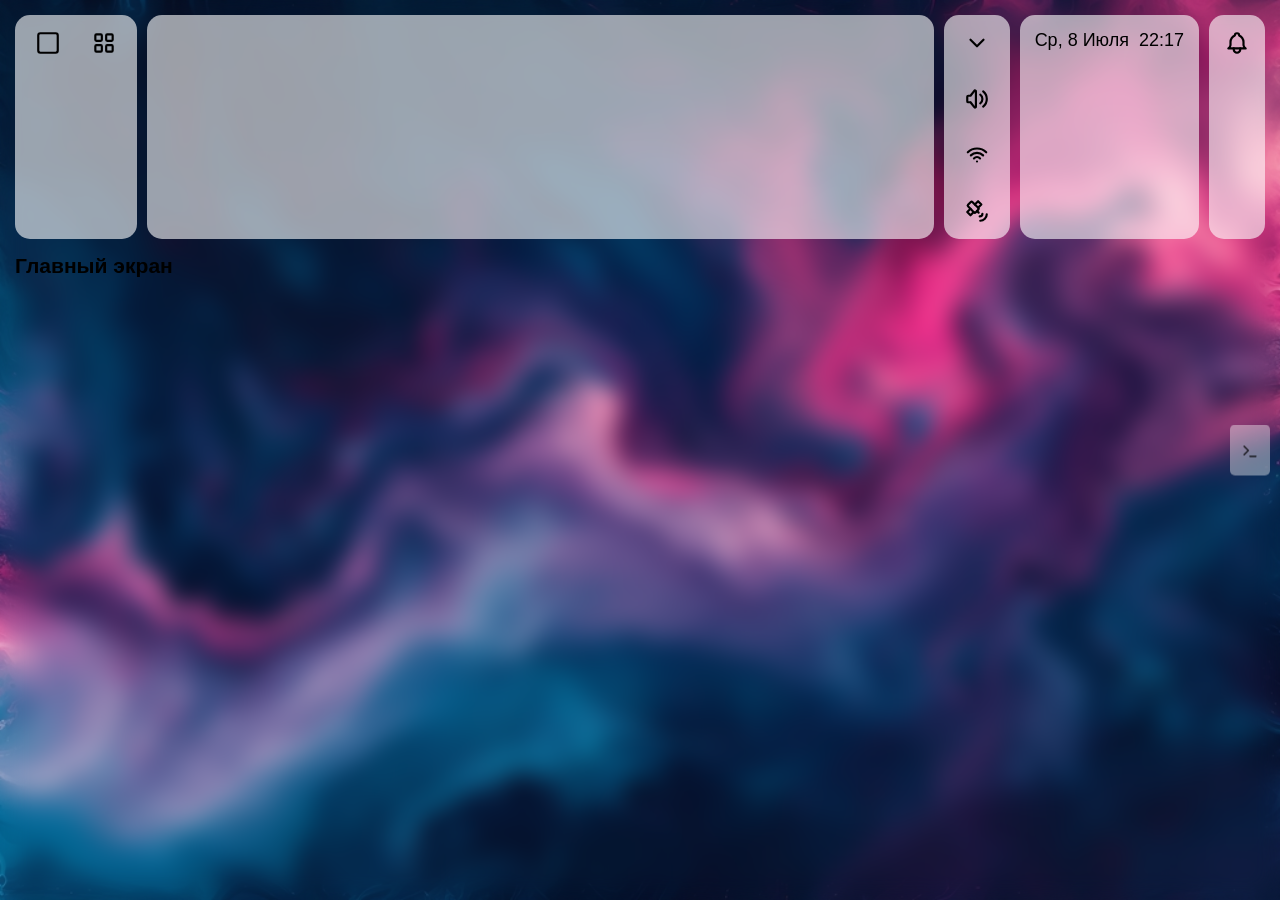
==== app/src/main/assets/shells/QutyAuto/index.html @ 899f42e9 "Build 260731_1751" ====
<!doctype html>
<html lang="">
  <head>
    <meta charset="UTF-8" />
    <link rel="icon" href="./favicon.ico" />
    <meta name="viewport" content="width=device-width, initial-scale=1.0" />
    <title>QutyAuto</title>
    <script type="module" crossorigin src="./assets/index-DQeN1g7x.js"></script>
    <link rel="stylesheet" crossorigin href="./assets/index-CJDi_aEi.css">
  </head>
  <body>
    <div id="app"></div>
  </body>
</html>
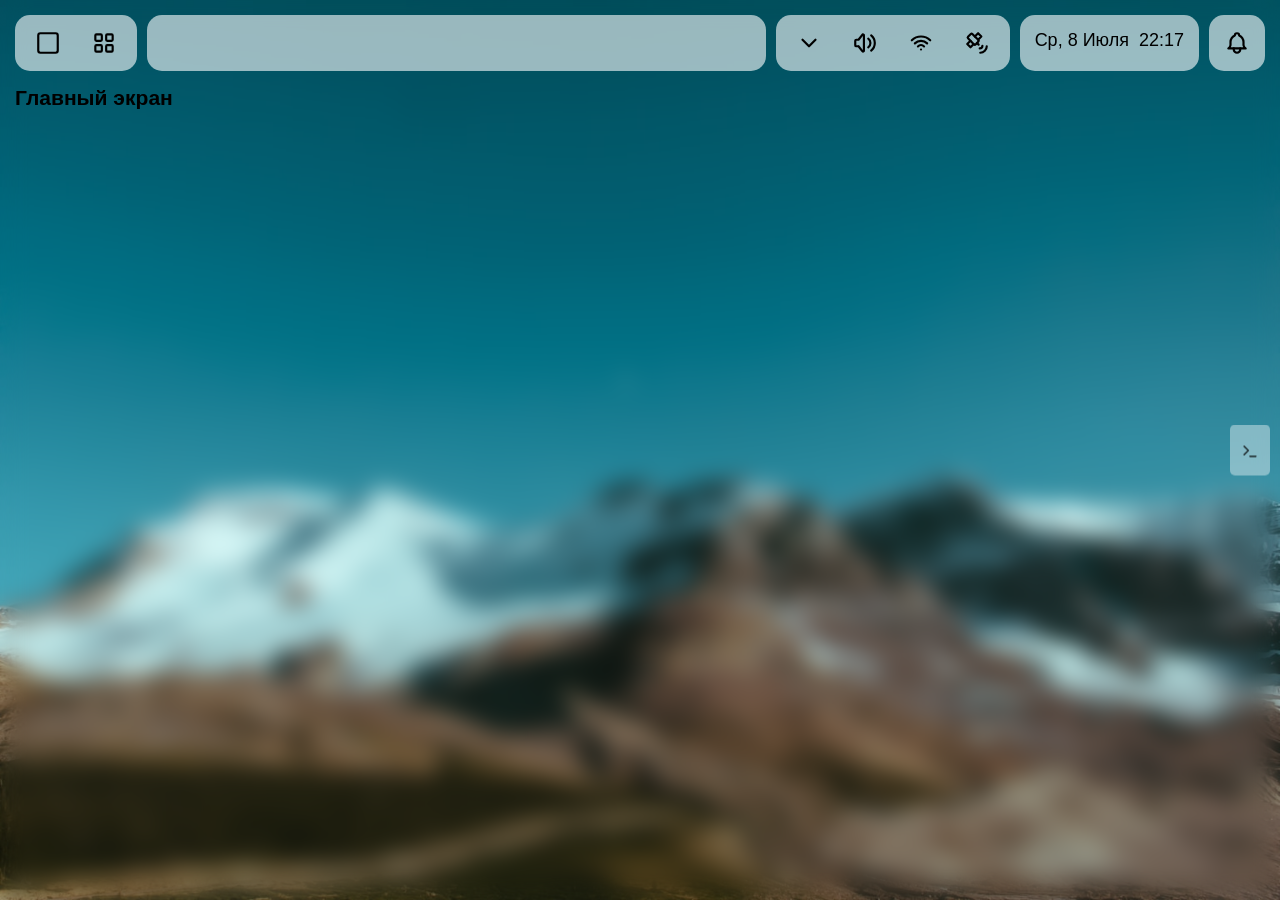
==== commit 4c5285c6: "Build 261001_1013" ====
--- a/app/src/main/assets/shells/QutyAuto/index.html
+++ b/app/src/main/assets/shells/QutyAuto/index.html
@@ -5,8 +5,8 @@
     <link rel="icon" href="./favicon.ico" />
     <meta name="viewport" content="width=device-width, initial-scale=1.0" />
     <title>QutyAuto</title>
-    <script type="module" crossorigin src="./assets/index-DQeN1g7x.js"></script>
-    <link rel="stylesheet" crossorigin href="./assets/index-CJDi_aEi.css">
+    <script type="module" crossorigin src="./assets/index-BvOWuniB.js"></script>
+    <link rel="stylesheet" crossorigin href="./assets/index-AFQGI047.css">
   </head>
   <body>
     <div id="app"></div>
--- a/app/src/main/assets/shells/QutyAuto/assets/index-AFQGI047.css
+++ b/app/src/main/assets/shells/QutyAuto/assets/index-AFQGI047.css
@@ -0,0 +1 @@
+:root{--ui-font-size:1}*{box-sizing:border-box;-webkit-tap-highlight-color:transparent;-webkit-user-select:none;user-select:none;margin:0;padding:0}html,body{font-family:Segoe UI,sans-serif;font-size:calc(18px * var(--ui-font-size));padding-bottom:env(safe-area-inset-bottom);overflow:hidden}a{cursor:pointer;text-decoration:none}a:hover,a:active{text-decoration:none}button{font-family:Segoe UI,sans-serif}img,svg{vertical-align:bottom}ul,nav,menu{list-style:none}hr{border:none;height:0}::-webkit-scrollbar{width:0;height:0}::-webkit-scrollbar-track-piece{background-color:#0000}@font-face{font-family:RippenBold;src:url(./RippenBold-kemXRCmF.ttf)}.numberStyle{font-family:RippenBold}.row{flex-wrap:wrap;display:flex}.gap-0{gap:0!important}.gap-3{gap:3px!important}.gap-5{gap:5px!important}.gap-10{gap:10px!important}.gap-15{gap:15px!important}.gap-20{gap:20px!important}.gap-25{gap:25px!important}.gap-30{gap:30px!important}.gap-35{gap:35px!important}.gap-40{gap:40px!important}.gap-45{gap:45px!important}.gap-50{gap:50px!important}@media (width>=360px){.phone-gap-0{gap:0!important}.phone-gap-3{gap:3px!important}.phone-gap-5{gap:5px!important}.phone-gap-10{gap:10px!important}.phone-gap-15{gap:15px!important}.phone-gap-20{gap:20px!important}.phone-gap-25{gap:25px!important}.phone-gap-30{gap:30px!important}.phone-gap-35{gap:35px!important}.phone-gap-40{gap:40px!important}.phone-gap-45{gap:45px!important}.phone-gap-50{gap:50px!important}}@media (width>=768px){.tablet-gap-0{gap:0!important}.tablet-gap-3{gap:3px!important}.tablet-gap-5{gap:5px!important}.tablet-gap-10{gap:10px!important}.tablet-gap-15{gap:15px!important}.tablet-gap-20{gap:20px!important}.tablet-gap-25{gap:25px!important}.tablet-gap-30{gap:30px!important}.tablet-gap-35{gap:35px!important}.tablet-gap-40{gap:40px!important}.tablet-gap-45{gap:45px!important}.tablet-gap-50{gap:50px!important}}@media (width>=1366px){.desktop-gap-0{gap:0!important}.desktop-gap-3{gap:3px!important}.desktop-gap-5{gap:5px!important}.desktop-gap-10{gap:10px!important}.desktop-gap-15{gap:15px!important}.desktop-gap-20{gap:20px!important}.desktop-gap-25{gap:25px!important}.desktop-gap-30{gap:30px!important}.desktop-gap-35{gap:35px!important}.desktop-gap-40{gap:40px!important}.desktop-gap-45{gap:45px!important}.desktop-gap-50{gap:50px!important}}.col,.col-1,.col-2,.col-3,.col-4,.col-5,.col-6,.col-7,.col-8,.col-9,.col-10,.col-11,.col-12,.col-auto{width:100%;position:relative}.col{flex-grow:1;flex-basis:0;max-width:100%}.col-auto{flex:none;width:auto;max-width:100%}.col-1{flex:0 0 8.33333%;max-width:8.33333%}.col-2{flex:0 0 16.6667%;max-width:16.6667%}.col-3{flex:0 0 25%;max-width:25%}.col-4{flex:0 0 33.3333%;max-width:33.3333%}.col-5{flex:0 0 41.6667%;max-width:41.6667%}.col-6{flex:0 0 50%;max-width:50%}.col-7{flex:0 0 58.3333%;max-width:58.3333%}.col-8{flex:0 0 66.6667%;max-width:66.6667%}.col-9{flex:0 0 75%;max-width:75%}.col-10{flex:0 0 83.3333%;max-width:83.3333%}.col-11{flex:0 0 91.6667%;max-width:91.6667%}.col-12{flex:0 0 100%;max-width:100%}@media (width>=360px){.phone-col{flex-grow:1;flex-basis:0;max-width:100%}.phone-col-auto{flex:none;width:auto;max-width:100%}.phone-col-1{flex:0 0 8.33333%;max-width:8.33333%}.phone-col-2{flex:0 0 16.6667%;max-width:16.6667%}.phone-col-3{flex:0 0 25%;max-width:25%}.phone-col-4{flex:0 0 33.3333%;max-width:33.3333%}.phone-col-5{flex:0 0 41.6667%;max-width:41.6667%}.phone-col-6{flex:0 0 50%;max-width:50%}.phone-col-7{flex:0 0 58.3333%;max-width:58.3333%}.phone-col-8{flex:0 0 66.6667%;max-width:66.6667%}.phone-col-9{flex:0 0 75%;max-width:75%}.phone-col-10{flex:0 0 83.3333%;max-width:83.3333%}.phone-col-11{flex:0 0 91.6667%;max-width:91.6667%}.phone-col-12{flex:0 0 100%;max-width:100%}}@media (width>=768px){.tablet-col{flex-grow:1;flex-basis:0;max-width:100%}.tablet-col-auto{flex:none;width:auto;max-width:100%}.tablet-col-1{flex:0 0 8.33333%;max-width:8.33333%}.tablet-col-2{flex:0 0 16.6667%;max-width:16.6667%}.tablet-col-3{flex:0 0 25%;max-width:25%}.tablet-col-4{flex:0 0 33.3333%;max-width:33.3333%}.tablet-col-5{flex:0 0 41.6667%;max-width:41.6667%}.tablet-col-6{flex:0 0 50%;max-width:50%}.tablet-col-7{flex:0 0 58.3333%;max-width:58.3333%}.tablet-col-8{flex:0 0 66.6667%;max-width:66.6667%}.tablet-col-9{flex:0 0 75%;max-width:75%}.tablet-col-10{flex:0 0 83.3333%;max-width:83.3333%}.tablet-col-11{flex:0 0 91.6667%;max-width:91.6667%}.tablet-col-12{flex:0 0 100%;max-width:100%}}@media (width>=1366px){.desktop-col{flex-grow:1;flex-basis:0;max-width:100%}.desktop-col-auto{flex:none;width:auto;max-width:100%}.desktop-col-1{flex:0 0 8.33333%;max-width:8.33333%}.desktop-col-2{flex:0 0 16.6667%;max-width:16.6667%}.desktop-col-3{flex:0 0 25%;max-width:25%}.desktop-col-4{flex:0 0 33.3333%;max-width:33.3333%}.desktop-col-5{flex:0 0 41.6667%;max-width:41.6667%}.desktop-col-6{flex:0 0 50%;max-width:50%}.desktop-col-7{flex:0 0 58.3333%;max-width:58.3333%}.desktop-col-8{flex:0 0 66.6667%;max-width:66.6667%}.desktop-col-9{flex:0 0 75%;max-width:75%}.desktop-col-10{flex:0 0 83.3333%;max-width:83.3333%}.desktop-col-11{flex:0 0 91.6667%;max-width:91.6667%}.desktop-col-12{flex:0 0 100%;max-width:100%}}.order-first{order:-999}.order-last{order:999}.order-0{order:0}.order-1{order:1}.order-2{order:2}.order-3{order:3}.order-4{order:4}.order-5{order:5}.order-6{order:6}.order-7{order:7}.order-8{order:8}.order-9{order:9}.order-10{order:10}.order-11{order:11}.order-12{order:12}@media (width>=360px){.phone-order-0{order:0!important}.phone-order-1{order:1!important}.phone-order-2{order:2!important}.phone-order-3{order:3!important}.phone-order-4{order:4!important}.phone-order-5{order:5!important}.phone-order-6{order:6!important}.phone-order-7{order:7!important}.phone-order-8{order:8!important}.phone-order-9{order:9!important}.phone-order-10{order:10!important}.phone-order-11{order:11!important}.phone-order-12{order:12!important}}@media (width>=768px){.tablet-order-0{order:0!important}.tablet-order-1{order:1!important}.tablet-order-2{order:2!important}.tablet-order-3{order:3!important}.tablet-order-4{order:4!important}.tablet-order-5{order:5!important}.tablet-order-6{order:6!important}.tablet-order-7{order:7!important}.tablet-order-8{order:8!important}.tablet-order-9{order:9!important}.tablet-order-10{order:10!important}.tablet-order-11{order:11!important}.tablet-order-12{order:12!important}}@media (width>=1366px){.desktop-order-0{order:0!important}.desktop-order-1{order:1!important}.desktop-order-2{order:2!important}.desktop-order-3{order:3!important}.desktop-order-4{order:4!important}.desktop-order-5{order:5!important}.desktop-order-6{order:6!important}.desktop-order-7{order:7!important}.desktop-order-8{order:8!important}.desktop-order-9{order:9!important}.desktop-order-10{order:10!important}.desktop-order-11{order:11!important}.desktop-order-12{order:12!important}}.d-none{display:none!important}.d-block{display:block!important}.d-flex{display:flex!important}.d-grid{display:grid!important}.d-inline{display:inline!important}.d-flow-root{display:flow-root!important}.d-contents{display:contents!important}@media (width>=360px){.phone-d-none{display:none!important}.phone-d-block{display:block!important}.phone-d-flex{display:flex!important}.phone-d-grid{display:grid!important}.phone-d-inline{display:inline!important}.phone-d-flow-root{display:flow-root!important}.phone-d-contents{display:contents!important}}@media (width>=768px){.tablet-d-none{display:none!important}.tablet-d-block{display:block!important}.tablet-d-flex{display:flex!important}.tablet-d-grid{display:grid!important}.tablet-d-inline{display:inline!important}.tablet-d-flow-root{display:flow-root!important}.tablet-d-contents{display:contents!important}}@media (width>=1366px){.desktop-d-none{display:none!important}.desktop-d-block{display:block!important}.desktop-d-flex{display:flex!important}.desktop-d-grid{display:grid!important}.desktop-d-inline{display:inline!important}.desktop-d-flow-root{display:flow-root!important}.desktop-d-contents{display:contents!important}}.clear-left{clear:left!important}.clear-right{clear:right!important}.clear-both{clear:both!important}.clear-none{clear:none!important}.clearfix:after{clear:both;content:"";display:block}.box-sizing-content{box-sizing:content-box!important}.box-sizing-border{box-sizing:border-box!important}.flex-0{flex:0!important}.flex-1{flex:1!important}.flex-2{flex:2!important}.flex-column{flex:column!important}.flex-direction-row{flex-direction:row!important}.flex-direction-row-reverse{flex-direction:row-reverse!important}.flex-direction-column{flex-direction:column!important}.flex-direction-column-reverse{flex-direction:column-reverse!important}@media (width>=360px){.phone-flex-direction-row{flex-direction:row!important}.phone-flex-direction-row-reverse{flex-direction:row-reverse!important}.phone-flex-direction-column{flex-direction:column!important}.phone-flex-direction-column-reverse{flex-direction:column-reverse!important}}@media (width>=768px){.tablet-flex-direction-row{flex-direction:row!important}.tablet-flex-direction-row-reverse{flex-direction:row-reverse!important}.tablet-flex-direction-column{flex-direction:column!important}.tablet-flex-direction-column-reverse{flex-direction:column-reverse!important}}@media (width>=1366px){.desktop-flex-direction-row{flex-direction:row!important}.desktop-flex-direction-row-reverse{flex-direction:row-reverse!important}.desktop-flex-direction-column{flex-direction:column!important}.desktop-flex-direction-column-reverse{flex-direction:column-reverse!important}}.flex-wrap-wrap{flex-wrap:wrap!important}.flex-wrap-nowrap{flex-wrap:nowrap!important}.flex-wrap-wrap-reverse{flex-wrap:wrap-reverse!important}.justify-start{justify-content:flex-start!important}.justify-center{justify-content:center!important}.justify-end{justify-content:flex-end!important}.justify-between{justify-content:space-between!important}.justify-around{justify-content:space-around!important}.justify-evenly{justify-content:space-evenly!important}@media (width>=360px){.phone-justify-start{justify-content:flex-start!important}.phone-justify-center{justify-content:center!important}.phone-justify-end{justify-content:flex-end!important}.phone-justify-between{justify-content:space-between!important}.phone-justify-around{justify-content:space-around!important}.phone-justify-evenly{justify-content:space-evenly!important}}@media (width>=768px){.tablet-justify-start{justify-content:flex-start!important}.tablet-justify-center{justify-content:center!important}.tablet-justify-end{justify-content:flex-end!important}.tablet-justify-between{justify-content:space-between!important}.tablet-justify-around{justify-content:space-around!important}.tablet-justify-evenly{justify-content:space-evenly!important}}@media (width>=1366px){.desktop-justify-start{justify-content:flex-start!important}.desktop-justify-center{justify-content:center!important}.desktop-justify-end{justify-content:flex-end!important}.desktop-justify-between{justify-content:space-between!important}.desktop-justify-around{justify-content:space-around!important}.desktop-justify-evenly{justify-content:space-evenly!important}}.align-items-start{align-items:flex-start!important}.align-items-center{align-items:center!important}.align-items-end{align-items:flex-end!important}.align-items-baseline{align-items:baseline!important}.align-items-stretch{align-items:stretch!important}@media (width>=360px){.phone-align-items-start{align-items:flex-start!important}.phone-align-items-center{align-items:center!important}.phone-align-items-end{align-items:flex-end!important}.phone-align-items-baseline{align-items:baseline!important}.phone-align-items-stretch{align-items:stretch!important}}@media (width>=768px){.tablet-align-items-start{align-items:flex-start!important}.tablet-align-items-center{align-items:center!important}.tablet-align-items-end{align-items:flex-end!important}.tablet-align-items-baseline{align-items:baseline!important}.tablet-align-items-stretch{align-items:stretch!important}}@media (width>=1366px){.desktop-align-items-start{align-items:flex-start!important}.desktop-align-items-center{align-items:center!important}.desktop-align-items-end{align-items:flex-end!important}.desktop-align-items-baseline{align-items:baseline!important}.desktop-align-items-stretch{align-items:stretch!important}}.align-content-start{align-content:flex-start!important}.align-content-center{align-content:center!important}.align-content-end{align-content:flex-end!important}.align-content-between{align-content:space-between!important}.align-content-around{align-content:space-around!important}.align-content-stretch{align-content:stretch!important}.align-self-auto{align-self:auto!important}.align-self-start{align-self:flex-start!important}.align-self-center{align-self:center!important}.align-self-end{align-self:flex-end!important}.align-self-baseline{align-self:baseline!important}.align-self-stretch{align-self:stretch!important}.position-static{position:static!important}.position-sticky{position:sticky!important}.position-relative{position:relative!important}.position-absolute{position:absolute!important}.position-fixed{position:fixed!important}@media (width>=360px){.phone-position-static{position:static!important}.phone-position-sticky{position:sticky!important}.phone-position-relative{position:relative!important}.phone-position-absolute{position:absolute!important}.phone-position-fixed{position:fixed!important}}@media (width>=768px){.tablet-position-static{position:static!important}.tablet-position-sticky{position:sticky!important}.tablet-position-relative{position:relative!important}.tablet-position-absolute{position:absolute!important}.tablet-position-fixed{position:fixed!important}}@media (width>=1366px){.desktop-position-static{position:static!important}.desktop-position-sticky{position:sticky!important}.desktop-position-relative{position:relative!important}.desktop-position-absolute{position:absolute!important}.desktop-position-fixed{position:fixed!important}}.top-0{top:0!important}.right-0{right:0!important}.bottom-0{bottom:0!important}.left-0{left:0!important}.top-3{top:3px!important}.right-3{right:3px!important}.bottom-3{bottom:3px!important}.left-3{left:3px!important}.top-5{top:5px!important}.right-5{right:5px!important}.bottom-5{bottom:5px!important}.left-5{left:5px!important}.top-10{top:10px!important}.right-10{right:10px!important}.bottom-10{bottom:10px!important}.left-10{left:10px!important}.top-15{top:15px!important}.right-15{right:15px!important}.bottom-15{bottom:15px!important}.left-15{left:15px!important}.top-20{top:20px!important}.right-20{right:20px!important}.bottom-20{bottom:20px!important}.left-20{left:20px!important}.top-25{top:25px!important}.right-25{right:25px!important}.bottom-25{bottom:25px!important}.left-25{left:25px!important}.top-30{top:30px!important}.right-30{right:30px!important}.bottom-30{bottom:30px!important}.left-30{left:30px!important}.top-35{top:35px!important}.right-35{right:35px!important}.bottom-35{bottom:35px!important}.left-35{left:35px!important}.top-40{top:40px!important}.right-40{right:40px!important}.bottom-40{bottom:40px!important}.left-40{left:40px!important}.top-45{top:45px!important}.right-45{right:45px!important}.bottom-45{bottom:45px!important}.left-45{left:45px!important}.top-50{top:50px!important}.right-50{right:50px!important}.bottom-50{bottom:50px!important}.left-50{left:50px!important}@media (width>=360px){.phone-top-0{top:0!important}.phone-right-0{right:0!important}.phone-bottom-0{bottom:0!important}.phone-left-0{left:0!important}.phone-top-3{top:3px!important}.phone-right-3{right:3px!important}.phone-bottom-3{bottom:3px!important}.phone-left-3{left:3px!important}.phone-top-5{top:5px!important}.phone-right-5{right:5px!important}.phone-bottom-5{bottom:5px!important}.phone-left-5{left:5px!important}.phone-top-10{top:10px!important}.phone-right-10{right:10px!important}.phone-bottom-10{bottom:10px!important}.phone-left-10{left:10px!important}.phone-top-15{top:15px!important}.phone-right-15{right:15px!important}.phone-bottom-15{bottom:15px!important}.phone-left-15{left:15px!important}.phone-top-20{top:20px!important}.phone-right-20{right:20px!important}.phone-bottom-20{bottom:20px!important}.phone-left-20{left:20px!important}.phone-top-25{top:25px!important}.phone-right-25{right:25px!important}.phone-bottom-25{bottom:25px!important}.phone-left-25{left:25px!important}.phone-top-30{top:30px!important}.phone-right-30{right:30px!important}.phone-bottom-30{bottom:30px!important}.phone-left-30{left:30px!important}.phone-top-35{top:35px!important}.phone-right-35{right:35px!important}.phone-bottom-35{bottom:35px!important}.phone-left-35{left:35px!important}.phone-top-40{top:40px!important}.phone-right-40{right:40px!important}.phone-bottom-40{bottom:40px!important}.phone-left-40{left:40px!important}.phone-top-45{top:45px!important}.phone-right-45{right:45px!important}.phone-bottom-45{bottom:45px!important}.phone-left-45{left:45px!important}.phone-top-50{top:50px!important}.phone-right-50{right:50px!important}.phone-bottom-50{bottom:50px!important}.phone-left-50{left:50px!important}}@media (width>=768px){.tablet-top-0{top:0!important}.tablet-right-0{right:0!important}.tablet-bottom-0{bottom:0!important}.tablet-left-0{left:0!important}.tablet-top-3{top:3px!important}.tablet-right-3{right:3px!important}.tablet-bottom-3{bottom:3px!important}.tablet-left-3{left:3px!important}.tablet-top-5{top:5px!important}.tablet-right-5{right:5px!important}.tablet-bottom-5{bottom:5px!important}.tablet-left-5{left:5px!important}.tablet-top-10{top:10px!important}.tablet-right-10{right:10px!important}.tablet-bottom-10{bottom:10px!important}.tablet-left-10{left:10px!important}.tablet-top-15{top:15px!important}.tablet-right-15{right:15px!important}.tablet-bottom-15{bottom:15px!important}.tablet-left-15{left:15px!important}.tablet-top-20{top:20px!important}.tablet-right-20{right:20px!important}.tablet-bottom-20{bottom:20px!important}.tablet-left-20{left:20px!important}.tablet-top-25{top:25px!important}.tablet-right-25{right:25px!important}.tablet-bottom-25{bottom:25px!important}.tablet-left-25{left:25px!important}.tablet-top-30{top:30px!important}.tablet-right-30{right:30px!important}.tablet-bottom-30{bottom:30px!important}.tablet-left-30{left:30px!important}.tablet-top-35{top:35px!important}.tablet-right-35{right:35px!important}.tablet-bottom-35{bottom:35px!important}.tablet-left-35{left:35px!important}.tablet-top-40{top:40px!important}.tablet-right-40{right:40px!important}.tablet-bottom-40{bottom:40px!important}.tablet-left-40{left:40px!important}.tablet-top-45{top:45px!important}.tablet-right-45{right:45px!important}.tablet-bottom-45{bottom:45px!important}.tablet-left-45{left:45px!important}.tablet-top-50{top:50px!important}.tablet-right-50{right:50px!important}.tablet-bottom-50{bottom:50px!important}.tablet-left-50{left:50px!important}}@media (width>=1366px){.desktop-top-0{top:0!important}.desktop-right-0{right:0!important}.desktop-bottom-0{bottom:0!important}.desktop-left-0{left:0!important}.desktop-top-3{top:3px!important}.desktop-right-3{right:3px!important}.desktop-bottom-3{bottom:3px!important}.desktop-left-3{left:3px!important}.desktop-top-5{top:5px!important}.desktop-right-5{right:5px!important}.desktop-bottom-5{bottom:5px!important}.desktop-left-5{left:5px!important}.desktop-top-10{top:10px!important}.desktop-right-10{right:10px!important}.desktop-bottom-10{bottom:10px!important}.desktop-left-10{left:10px!important}.desktop-top-15{top:15px!important}.desktop-right-15{right:15px!important}.desktop-bottom-15{bottom:15px!important}.desktop-left-15{left:15px!important}.desktop-top-20{top:20px!important}.desktop-right-20{right:20px!important}.desktop-bottom-20{bottom:20px!important}.desktop-left-20{left:20px!important}.desktop-top-25{top:25px!important}.desktop-right-25{right:25px!important}.desktop-bottom-25{bottom:25px!important}.desktop-left-25{left:25px!important}.desktop-top-30{top:30px!important}.desktop-right-30{right:30px!important}.desktop-bottom-30{bottom:30px!important}.desktop-left-30{left:30px!important}.desktop-top-35{top:35px!important}.desktop-right-35{right:35px!important}.desktop-bottom-35{bottom:35px!important}.desktop-left-35{left:35px!important}.desktop-top-40{top:40px!important}.desktop-right-40{right:40px!important}.desktop-bottom-40{bottom:40px!important}.desktop-left-40{left:40px!important}.desktop-top-45{top:45px!important}.desktop-right-45{right:45px!important}.desktop-bottom-45{bottom:45px!important}.desktop-left-45{left:45px!important}.desktop-top-50{top:50px!important}.desktop-right-50{right:50px!important}.desktop-bottom-50{bottom:50px!important}.desktop-left-50{left:50px!important}}.top-percent-0{top:0%!important}.right-percent-0{right:0%!important}.bottom-percent-0{bottom:0%!important}.left-percent-0{left:0%!important}.top-percent-3{top:3%!important}.right-percent-3{right:3%!important}.bottom-percent-3{bottom:3%!important}.left-percent-3{left:3%!important}.top-percent-5{top:5%!important}.right-percent-5{right:5%!important}.bottom-percent-5{bottom:5%!important}.left-percent-5{left:5%!important}.top-percent-10{top:10%!important}.right-percent-10{right:10%!important}.bottom-percent-10{bottom:10%!important}.left-percent-10{left:10%!important}.top-percent-15{top:15%!important}.right-percent-15{right:15%!important}.bottom-percent-15{bottom:15%!important}.left-percent-15{left:15%!important}.top-percent-20{top:20%!important}.right-percent-20{right:20%!important}.bottom-percent-20{bottom:20%!important}.left-percent-20{left:20%!important}.top-percent-25{top:25%!important}.right-percent-25{right:25%!important}.bottom-percent-25{bottom:25%!important}.left-percent-25{left:25%!important}.top-percent-30{top:30%!important}.right-percent-30{right:30%!important}.bottom-percent-30{bottom:30%!important}.left-percent-30{left:30%!important}.top-percent-35{top:35%!important}.right-percent-35{right:35%!important}.bottom-percent-35{bottom:35%!important}.left-percent-35{left:35%!important}.top-percent-40{top:40%!important}.right-percent-40{right:40%!important}.bottom-percent-40{bottom:40%!important}.left-percent-40{left:40%!important}.top-percent-45{top:45%!important}.right-percent-45{right:45%!important}.bottom-percent-45{bottom:45%!important}.left-percent-45{left:45%!important}.top-percent-50{top:50%!important}.right-percent-50{right:50%!important}.bottom-percent-50{bottom:50%!important}.left-percent-50{left:50%!important}.p-0{padding:0!important}.pt-0{padding-top:0!important}.pr-0{padding-right:0!important}.pb-0{padding-bottom:0!important}.pl-0{padding-left:0!important}.px-0{padding-left:0!important;padding-right:0!important}.py-0{padding-top:0!important;padding-bottom:0!important}.p-3{padding:3px!important}.pt-3{padding-top:3px!important}.pr-3{padding-right:3px!important}.pb-3{padding-bottom:3px!important}.pl-3{padding-left:3px!important}.px-3{padding-left:3px!important;padding-right:3px!important}.py-3{padding-top:3px!important;padding-bottom:3px!important}.p-5{padding:5px!important}.pt-5{padding-top:5px!important}.pr-5{padding-right:5px!important}.pb-5{padding-bottom:5px!important}.pl-5{padding-left:5px!important}.px-5{padding-left:5px!important;padding-right:5px!important}.py-5{padding-top:5px!important;padding-bottom:5px!important}.p-10{padding:10px!important}.pt-10{padding-top:10px!important}.pr-10{padding-right:10px!important}.pb-10{padding-bottom:10px!important}.pl-10{padding-left:10px!important}.px-10{padding-left:10px!important;padding-right:10px!important}.py-10{padding-top:10px!important;padding-bottom:10px!important}.p-15{padding:15px!important}.pt-15{padding-top:15px!important}.pr-15{padding-right:15px!important}.pb-15{padding-bottom:15px!important}.pl-15{padding-left:15px!important}.px-15{padding-left:15px!important;padding-right:15px!important}.py-15{padding-top:15px!important;padding-bottom:15px!important}.p-20{padding:20px!important}.pt-20{padding-top:20px!important}.pr-20{padding-right:20px!important}.pb-20{padding-bottom:20px!important}.pl-20{padding-left:20px!important}.px-20{padding-left:20px!important;padding-right:20px!important}.py-20{padding-top:20px!important;padding-bottom:20px!important}.p-25{padding:25px!important}.pt-25{padding-top:25px!important}.pr-25{padding-right:25px!important}.pb-25{padding-bottom:25px!important}.pl-25{padding-left:25px!important}.px-25{padding-left:25px!important;padding-right:25px!important}.py-25{padding-top:25px!important;padding-bottom:25px!important}.p-30{padding:30px!important}.pt-30{padding-top:30px!important}.pr-30{padding-right:30px!important}.pb-30{padding-bottom:30px!important}.pl-30{padding-left:30px!important}.px-30{padding-left:30px!important;padding-right:30px!important}.py-30{padding-top:30px!important;padding-bottom:30px!important}.p-35{padding:35px!important}.pt-35{padding-top:35px!important}.pr-35{padding-right:35px!important}.pb-35{padding-bottom:35px!important}.pl-35{padding-left:35px!important}.px-35{padding-left:35px!important;padding-right:35px!important}.py-35{padding-top:35px!important;padding-bottom:35px!important}.p-40{padding:40px!important}.pt-40{padding-top:40px!important}.pr-40{padding-right:40px!important}.pb-40{padding-bottom:40px!important}.pl-40{padding-left:40px!important}.px-40{padding-left:40px!important;padding-right:40px!important}.py-40{padding-top:40px!important;padding-bottom:40px!important}.p-45{padding:45px!important}.pt-45{padding-top:45px!important}.pr-45{padding-right:45px!important}.pb-45{padding-bottom:45px!important}.pl-45{padding-left:45px!important}.px-45{padding-left:45px!important;padding-right:45px!important}.py-45{padding-top:45px!important;padding-bottom:45px!important}.p-50{padding:50px!important}.pt-50{padding-top:50px!important}.pr-50{padding-right:50px!important}.pb-50{padding-bottom:50px!important}.pl-50{padding-left:50px!important}.px-50{padding-left:50px!important;padding-right:50px!important}.py-50{padding-top:50px!important;padding-bottom:50px!important}@media (width>=360px){.phone-p-0{padding:0!important}.phone-pt-0{padding-top:0!important}.phone-pr-0{padding-right:0!important}.phone-pb-0{padding-bottom:0!important}.phone-pl-0{padding-left:0!important}.phone-px-0{padding-left:0!important;padding-right:0!important}.phone-py-0{padding-top:0!important;padding-bottom:0!important}.phone-p-3{padding:3px!important}.phone-pt-3{padding-top:3px!important}.phone-pr-3{padding-right:3px!important}.phone-pb-3{padding-bottom:3px!important}.phone-pl-3{padding-left:3px!important}.phone-px-3{padding-left:3px!important;padding-right:3px!important}.phone-py-3{padding-top:3px!important;padding-bottom:3px!important}.phone-p-5{padding:5px!important}.phone-pt-5{padding-top:5px!important}.phone-pr-5{padding-right:5px!important}.phone-pb-5{padding-bottom:5px!important}.phone-pl-5{padding-left:5px!important}.phone-px-5{padding-left:5px!important;padding-right:5px!important}.phone-py-5{padding-top:5px!important;padding-bottom:5px!important}.phone-p-10{padding:10px!important}.phone-pt-10{padding-top:10px!important}.phone-pr-10{padding-right:10px!important}.phone-pb-10{padding-bottom:10px!important}.phone-pl-10{padding-left:10px!important}.phone-px-10{padding-left:10px!important;padding-right:10px!important}.phone-py-10{padding-top:10px!important;padding-bottom:10px!important}.phone-p-15{padding:15px!important}.phone-pt-15{padding-top:15px!important}.phone-pr-15{padding-right:15px!important}.phone-pb-15{padding-bottom:15px!important}.phone-pl-15{padding-left:15px!important}.phone-px-15{padding-left:15px!important;padding-right:15px!important}.phone-py-15{padding-top:15px!important;padding-bottom:15px!important}.phone-p-20{padding:20px!important}.phone-pt-20{padding-top:20px!important}.phone-pr-20{padding-right:20px!important}.phone-pb-20{padding-bottom:20px!important}.phone-pl-20{padding-left:20px!important}.phone-px-20{padding-left:20px!important;padding-right:20px!important}.phone-py-20{padding-top:20px!important;padding-bottom:20px!important}.phone-p-25{padding:25px!important}.phone-pt-25{padding-top:25px!important}.phone-pr-25{padding-right:25px!important}.phone-pb-25{padding-bottom:25px!important}.phone-pl-25{padding-left:25px!important}.phone-px-25{padding-left:25px!important;padding-right:25px!important}.phone-py-25{padding-top:25px!important;padding-bottom:25px!important}.phone-p-30{padding:30px!important}.phone-pt-30{padding-top:30px!important}.phone-pr-30{padding-right:30px!important}.phone-pb-30{padding-bottom:30px!important}.phone-pl-30{padding-left:30px!important}.phone-px-30{padding-left:30px!important;padding-right:30px!important}.phone-py-30{padding-top:30px!important;padding-bottom:30px!important}.phone-p-35{padding:35px!important}.phone-pt-35{padding-top:35px!important}.phone-pr-35{padding-right:35px!important}.phone-pb-35{padding-bottom:35px!important}.phone-pl-35{padding-left:35px!important}.phone-px-35{padding-left:35px!important;padding-right:35px!important}.phone-py-35{padding-top:35px!important;padding-bottom:35px!important}.phone-p-40{padding:40px!important}.phone-pt-40{padding-top:40px!important}.phone-pr-40{padding-right:40px!important}.phone-pb-40{padding-bottom:40px!important}.phone-pl-40{padding-left:40px!important}.phone-px-40{padding-left:40px!important;padding-right:40px!important}.phone-py-40{padding-top:40px!important;padding-bottom:40px!important}.phone-p-45{padding:45px!important}.phone-pt-45{padding-top:45px!important}.phone-pr-45{padding-right:45px!important}.phone-pb-45{padding-bottom:45px!important}.phone-pl-45{padding-left:45px!important}.phone-px-45{padding-left:45px!important;padding-right:45px!important}.phone-py-45{padding-top:45px!important;padding-bottom:45px!important}.phone-p-50{padding:50px!important}.phone-pt-50{padding-top:50px!important}.phone-pr-50{padding-right:50px!important}.phone-pb-50{padding-bottom:50px!important}.phone-pl-50{padding-left:50px!important}.phone-px-50{padding-left:50px!important;padding-right:50px!important}.phone-py-50{padding-top:50px!important;padding-bottom:50px!important}}@media (width>=768px){.tablet-p-0{padding:0!important}.tablet-pt-0{padding-top:0!important}.tablet-pr-0{padding-right:0!important}.tablet-pb-0{padding-bottom:0!important}.tablet-pl-0{padding-left:0!important}.tablet-px-0{padding-left:0!important;padding-right:0!important}.tablet-py-0{padding-top:0!important;padding-bottom:0!important}.tablet-p-3{padding:3px!important}.tablet-pt-3{padding-top:3px!important}.tablet-pr-3{padding-right:3px!important}.tablet-pb-3{padding-bottom:3px!important}.tablet-pl-3{padding-left:3px!important}.tablet-px-3{padding-left:3px!important;padding-right:3px!important}.tablet-py-3{padding-top:3px!important;padding-bottom:3px!important}.tablet-p-5{padding:5px!important}.tablet-pt-5{padding-top:5px!important}.tablet-pr-5{padding-right:5px!important}.tablet-pb-5{padding-bottom:5px!important}.tablet-pl-5{padding-left:5px!important}.tablet-px-5{padding-left:5px!important;padding-right:5px!important}.tablet-py-5{padding-top:5px!important;padding-bottom:5px!important}.tablet-p-10{padding:10px!important}.tablet-pt-10{padding-top:10px!important}.tablet-pr-10{padding-right:10px!important}.tablet-pb-10{padding-bottom:10px!important}.tablet-pl-10{padding-left:10px!important}.tablet-px-10{padding-left:10px!important;padding-right:10px!important}.tablet-py-10{padding-top:10px!important;padding-bottom:10px!important}.tablet-p-15{padding:15px!important}.tablet-pt-15{padding-top:15px!important}.tablet-pr-15{padding-right:15px!important}.tablet-pb-15{padding-bottom:15px!important}.tablet-pl-15{padding-left:15px!important}.tablet-px-15{padding-left:15px!important;padding-right:15px!important}.tablet-py-15{padding-top:15px!important;padding-bottom:15px!important}.tablet-p-20{padding:20px!important}.tablet-pt-20{padding-top:20px!important}.tablet-pr-20{padding-right:20px!important}.tablet-pb-20{padding-bottom:20px!important}.tablet-pl-20{padding-left:20px!important}.tablet-px-20{padding-left:20px!important;padding-right:20px!important}.tablet-py-20{padding-top:20px!important;padding-bottom:20px!important}.tablet-p-25{padding:25px!important}.tablet-pt-25{padding-top:25px!important}.tablet-pr-25{padding-right:25px!important}.tablet-pb-25{padding-bottom:25px!important}.tablet-pl-25{padding-left:25px!important}.tablet-px-25{padding-left:25px!important;padding-right:25px!important}.tablet-py-25{padding-top:25px!important;padding-bottom:25px!important}.tablet-p-30{padding:30px!important}.tablet-pt-30{padding-top:30px!important}.tablet-pr-30{padding-right:30px!important}.tablet-pb-30{padding-bottom:30px!important}.tablet-pl-30{padding-left:30px!important}.tablet-px-30{padding-left:30px!important;padding-right:30px!important}.tablet-py-30{padding-top:30px!important;padding-bottom:30px!important}.tablet-p-35{padding:35px!important}.tablet-pt-35{padding-top:35px!important}.tablet-pr-35{padding-right:35px!important}.tablet-pb-35{padding-bottom:35px!important}.tablet-pl-35{padding-left:35px!important}.tablet-px-35{padding-left:35px!important;padding-right:35px!important}.tablet-py-35{padding-top:35px!important;padding-bottom:35px!important}.tablet-p-40{padding:40px!important}.tablet-pt-40{padding-top:40px!important}.tablet-pr-40{padding-right:40px!important}.tablet-pb-40{padding-bottom:40px!important}.tablet-pl-40{padding-left:40px!important}.tablet-px-40{padding-left:40px!important;padding-right:40px!important}.tablet-py-40{padding-top:40px!important;padding-bottom:40px!important}.tablet-p-45{padding:45px!important}.tablet-pt-45{padding-top:45px!important}.tablet-pr-45{padding-right:45px!important}.tablet-pb-45{padding-bottom:45px!important}.tablet-pl-45{padding-left:45px!important}.tablet-px-45{padding-left:45px!important;padding-right:45px!important}.tablet-py-45{padding-top:45px!important;padding-bottom:45px!important}.tablet-p-50{padding:50px!important}.tablet-pt-50{padding-top:50px!important}.tablet-pr-50{padding-right:50px!important}.tablet-pb-50{padding-bottom:50px!important}.tablet-pl-50{padding-left:50px!important}.tablet-px-50{padding-left:50px!important;padding-right:50px!important}.tablet-py-50{padding-top:50px!important;padding-bottom:50px!important}}@media (width>=1366px){.desktop-p-0{padding:0!important}.desktop-pt-0{padding-top:0!important}.desktop-pr-0{padding-right:0!important}.desktop-pb-0{padding-bottom:0!important}.desktop-pl-0{padding-left:0!important}.desktop-px-0{padding-left:0!important;padding-right:0!important}.desktop-py-0{padding-top:0!important;padding-bottom:0!important}.desktop-p-3{padding:3px!important}.desktop-pt-3{padding-top:3px!important}.desktop-pr-3{padding-right:3px!important}.desktop-pb-3{padding-bottom:3px!important}.desktop-pl-3{padding-left:3px!important}.desktop-px-3{padding-left:3px!important;padding-right:3px!important}.desktop-py-3{padding-top:3px!important;padding-bottom:3px!important}.desktop-p-5{padding:5px!important}.desktop-pt-5{padding-top:5px!important}.desktop-pr-5{padding-right:5px!important}.desktop-pb-5{padding-bottom:5px!important}.desktop-pl-5{padding-left:5px!important}.desktop-px-5{padding-left:5px!important;padding-right:5px!important}.desktop-py-5{padding-top:5px!important;padding-bottom:5px!important}.desktop-p-10{padding:10px!important}.desktop-pt-10{padding-top:10px!important}.desktop-pr-10{padding-right:10px!important}.desktop-pb-10{padding-bottom:10px!important}.desktop-pl-10{padding-left:10px!important}.desktop-px-10{padding-left:10px!important;padding-right:10px!important}.desktop-py-10{padding-top:10px!important;padding-bottom:10px!important}.desktop-p-15{padding:15px!important}.desktop-pt-15{padding-top:15px!important}.desktop-pr-15{padding-right:15px!important}.desktop-pb-15{padding-bottom:15px!important}.desktop-pl-15{padding-left:15px!important}.desktop-px-15{padding-left:15px!important;padding-right:15px!important}.desktop-py-15{padding-top:15px!important;padding-bottom:15px!important}.desktop-p-20{padding:20px!important}.desktop-pt-20{padding-top:20px!important}.desktop-pr-20{padding-right:20px!important}.desktop-pb-20{padding-bottom:20px!important}.desktop-pl-20{padding-left:20px!important}.desktop-px-20{padding-left:20px!important;padding-right:20px!important}.desktop-py-20{padding-top:20px!important;padding-bottom:20px!important}.desktop-p-25{padding:25px!important}.desktop-pt-25{padding-top:25px!important}.desktop-pr-25{padding-right:25px!important}.desktop-pb-25{padding-bottom:25px!important}.desktop-pl-25{padding-left:25px!important}.desktop-px-25{padding-left:25px!important;padding-right:25px!important}.desktop-py-25{padding-top:25px!important;padding-bottom:25px!important}.desktop-p-30{padding:30px!important}.desktop-pt-30{padding-top:30px!important}.desktop-pr-30{padding-right:30px!important}.desktop-pb-30{padding-bottom:30px!important}.desktop-pl-30{padding-left:30px!important}.desktop-px-30{padding-left:30px!important;padding-right:30px!important}.desktop-py-30{padding-top:30px!important;padding-bottom:30px!important}.desktop-p-35{padding:35px!important}.desktop-pt-35{padding-top:35px!important}.desktop-pr-35{padding-right:35px!important}.desktop-pb-35{padding-bottom:35px!important}.desktop-pl-35{padding-left:35px!important}.desktop-px-35{padding-left:35px!important;padding-right:35px!important}.desktop-py-35{padding-top:35px!important;padding-bottom:35px!important}.desktop-p-40{padding:40px!important}.desktop-pt-40{padding-top:40px!important}.desktop-pr-40{padding-right:40px!important}.desktop-pb-40{padding-bottom:40px!important}.desktop-pl-40{padding-left:40px!important}.desktop-px-40{padding-left:40px!important;padding-right:40px!important}.desktop-py-40{padding-top:40px!important;padding-bottom:40px!important}.desktop-p-45{padding:45px!important}.desktop-pt-45{padding-top:45px!important}.desktop-pr-45{padding-right:45px!important}.desktop-pb-45{padding-bottom:45px!important}.desktop-pl-45{padding-left:45px!important}.desktop-px-45{padding-left:45px!important;padding-right:45px!important}.desktop-py-45{padding-top:45px!important;padding-bottom:45px!important}.desktop-p-50{padding:50px!important}.desktop-pt-50{padding-top:50px!important}.desktop-pr-50{padding-right:50px!important}.desktop-pb-50{padding-bottom:50px!important}.desktop-pl-50{padding-left:50px!important}.desktop-px-50{padding-left:50px!important;padding-right:50px!important}.desktop-py-50{padding-top:50px!important;padding-bottom:50px!important}}.m-0{margin:0!important}.mt-0{margin-top:0!important}.mr-0{margin-right:0!important}.mb-0{margin-bottom:0!important}.ml-0{margin-left:0!important}.mx-0{margin-left:0!important;margin-right:0!important}.my-0{margin-top:0!important;margin-bottom:0!important}.m-3{margin:3px!important}.mt-3{margin-top:3px!important}.mr-3{margin-right:3px!important}.mb-3{margin-bottom:3px!important}.ml-3{margin-left:3px!important}.mx-3{margin-left:3px!important;margin-right:3px!important}.my-3{margin-top:3px!important;margin-bottom:3px!important}.m-5{margin:5px!important}.mt-5{margin-top:5px!important}.mr-5{margin-right:5px!important}.mb-5{margin-bottom:5px!important}.ml-5{margin-left:5px!important}.mx-5{margin-left:5px!important;margin-right:5px!important}.my-5{margin-top:5px!important;margin-bottom:5px!important}.m-10{margin:10px!important}.mt-10{margin-top:10px!important}.mr-10{margin-right:10px!important}.mb-10{margin-bottom:10px!important}.ml-10{margin-left:10px!important}.mx-10{margin-left:10px!important;margin-right:10px!important}.my-10{margin-top:10px!important;margin-bottom:10px!important}.m-15{margin:15px!important}.mt-15{margin-top:15px!important}.mr-15{margin-right:15px!important}.mb-15{margin-bottom:15px!important}.ml-15{margin-left:15px!important}.mx-15{margin-left:15px!important;margin-right:15px!important}.my-15{margin-top:15px!important;margin-bottom:15px!important}.m-20{margin:20px!important}.mt-20{margin-top:20px!important}.mr-20{margin-right:20px!important}.mb-20{margin-bottom:20px!important}.ml-20{margin-left:20px!important}.mx-20{margin-left:20px!important;margin-right:20px!important}.my-20{margin-top:20px!important;margin-bottom:20px!important}.m-25{margin:25px!important}.mt-25{margin-top:25px!important}.mr-25{margin-right:25px!important}.mb-25{margin-bottom:25px!important}.ml-25{margin-left:25px!important}.mx-25{margin-left:25px!important;margin-right:25px!important}.my-25{margin-top:25px!important;margin-bottom:25px!important}.m-30{margin:30px!important}.mt-30{margin-top:30px!important}.mr-30{margin-right:30px!important}.mb-30{margin-bottom:30px!important}.ml-30{margin-left:30px!important}.mx-30{margin-left:30px!important;margin-right:30px!important}.my-30{margin-top:30px!important;margin-bottom:30px!important}.m-35{margin:35px!important}.mt-35{margin-top:35px!important}.mr-35{margin-right:35px!important}.mb-35{margin-bottom:35px!important}.ml-35{margin-left:35px!important}.mx-35{margin-left:35px!important;margin-right:35px!important}.my-35{margin-top:35px!important;margin-bottom:35px!important}.m-40{margin:40px!important}.mt-40{margin-top:40px!important}.mr-40{margin-right:40px!important}.mb-40{margin-bottom:40px!important}.ml-40{margin-left:40px!important}.mx-40{margin-left:40px!important;margin-right:40px!important}.my-40{margin-top:40px!important;margin-bottom:40px!important}.m-45{margin:45px!important}.mt-45{margin-top:45px!important}.mr-45{margin-right:45px!important}.mb-45{margin-bottom:45px!important}.ml-45{margin-left:45px!important}.mx-45{margin-left:45px!important;margin-right:45px!important}.my-45{margin-top:45px!important;margin-bottom:45px!important}.m-50{margin:50px!important}.mt-50{margin-top:50px!important}.mr-50{margin-right:50px!important}.mb-50{margin-bottom:50px!important}.ml-50{margin-left:50px!important}.mx-50{margin-left:50px!important;margin-right:50px!important}.my-50{margin-top:50px!important;margin-bottom:50px!important}@media (width>=360px){.phone-m-0{margin:0!important}.phone-mt-0{margin-top:0!important}.phone-mr-0{margin-right:0!important}.phone-mb-0{margin-bottom:0!important}.phone-ml-0{margin-left:0!important}.phone-mx-0{margin-left:0!important;margin-right:0!important}.phone-my-0{margin-top:0!important;margin-bottom:0!important}.phone-m-3{margin:3px!important}.phone-mt-3{margin-top:3px!important}.phone-mr-3{margin-right:3px!important}.phone-mb-3{margin-bottom:3px!important}.phone-ml-3{margin-left:3px!important}.phone-mx-3{margin-left:3px!important;margin-right:3px!important}.phone-my-3{margin-top:3px!important;margin-bottom:3px!important}.phone-m-5{margin:5px!important}.phone-mt-5{margin-top:5px!important}.phone-mr-5{margin-right:5px!important}.phone-mb-5{margin-bottom:5px!important}.phone-ml-5{margin-left:5px!important}.phone-mx-5{margin-left:5px!important;margin-right:5px!important}.phone-my-5{margin-top:5px!important;margin-bottom:5px!important}.phone-m-10{margin:10px!important}.phone-mt-10{margin-top:10px!important}.phone-mr-10{margin-right:10px!important}.phone-mb-10{margin-bottom:10px!important}.phone-ml-10{margin-left:10px!important}.phone-mx-10{margin-left:10px!important;margin-right:10px!important}.phone-my-10{margin-top:10px!important;margin-bottom:10px!important}.phone-m-15{margin:15px!important}.phone-mt-15{margin-top:15px!important}.phone-mr-15{margin-right:15px!important}.phone-mb-15{margin-bottom:15px!important}.phone-ml-15{margin-left:15px!important}.phone-mx-15{margin-left:15px!important;margin-right:15px!important}.phone-my-15{margin-top:15px!important;margin-bottom:15px!important}.phone-m-20{margin:20px!important}.phone-mt-20{margin-top:20px!important}.phone-mr-20{margin-right:20px!important}.phone-mb-20{margin-bottom:20px!important}.phone-ml-20{margin-left:20px!important}.phone-mx-20{margin-left:20px!important;margin-right:20px!important}.phone-my-20{margin-top:20px!important;margin-bottom:20px!important}.phone-m-25{margin:25px!important}.phone-mt-25{margin-top:25px!important}.phone-mr-25{margin-right:25px!important}.phone-mb-25{margin-bottom:25px!important}.phone-ml-25{margin-left:25px!important}.phone-mx-25{margin-left:25px!important;margin-right:25px!important}.phone-my-25{margin-top:25px!important;margin-bottom:25px!important}.phone-m-30{margin:30px!important}.phone-mt-30{margin-top:30px!important}.phone-mr-30{margin-right:30px!important}.phone-mb-30{margin-bottom:30px!important}.phone-ml-30{margin-left:30px!important}.phone-mx-30{margin-left:30px!important;margin-right:30px!important}.phone-my-30{margin-top:30px!important;margin-bottom:30px!important}.phone-m-35{margin:35px!important}.phone-mt-35{margin-top:35px!important}.phone-mr-35{margin-right:35px!important}.phone-mb-35{margin-bottom:35px!important}.phone-ml-35{margin-left:35px!important}.phone-mx-35{margin-left:35px!important;margin-right:35px!important}.phone-my-35{margin-top:35px!important;margin-bottom:35px!important}.phone-m-40{margin:40px!important}.phone-mt-40{margin-top:40px!important}.phone-mr-40{margin-right:40px!important}.phone-mb-40{margin-bottom:40px!important}.phone-ml-40{margin-left:40px!important}.phone-mx-40{margin-left:40px!important;margin-right:40px!important}.phone-my-40{margin-top:40px!important;margin-bottom:40px!important}.phone-m-45{margin:45px!important}.phone-mt-45{margin-top:45px!important}.phone-mr-45{margin-right:45px!important}.phone-mb-45{margin-bottom:45px!important}.phone-ml-45{margin-left:45px!important}.phone-mx-45{margin-left:45px!important;margin-right:45px!important}.phone-my-45{margin-top:45px!important;margin-bottom:45px!important}.phone-m-50{margin:50px!important}.phone-mt-50{margin-top:50px!important}.phone-mr-50{margin-right:50px!important}.phone-mb-50{margin-bottom:50px!important}.phone-ml-50{margin-left:50px!important}.phone-mx-50{margin-left:50px!important;margin-right:50px!important}.phone-my-50{margin-top:50px!important;margin-bottom:50px!important}}@media (width>=768px){.tablet-m-0{margin:0!important}.tablet-mt-0{margin-top:0!important}.tablet-mr-0{margin-right:0!important}.tablet-mb-0{margin-bottom:0!important}.tablet-ml-0{margin-left:0!important}.tablet-mx-0{margin-left:0!important;margin-right:0!important}.tablet-my-0{margin-top:0!important;margin-bottom:0!important}.tablet-m-3{margin:3px!important}.tablet-mt-3{margin-top:3px!important}.tablet-mr-3{margin-right:3px!important}.tablet-mb-3{margin-bottom:3px!important}.tablet-ml-3{margin-left:3px!important}.tablet-mx-3{margin-left:3px!important;margin-right:3px!important}.tablet-my-3{margin-top:3px!important;margin-bottom:3px!important}.tablet-m-5{margin:5px!important}.tablet-mt-5{margin-top:5px!important}.tablet-mr-5{margin-right:5px!important}.tablet-mb-5{margin-bottom:5px!important}.tablet-ml-5{margin-left:5px!important}.tablet-mx-5{margin-left:5px!important;margin-right:5px!important}.tablet-my-5{margin-top:5px!important;margin-bottom:5px!important}.tablet-m-10{margin:10px!important}.tablet-mt-10{margin-top:10px!important}.tablet-mr-10{margin-right:10px!important}.tablet-mb-10{margin-bottom:10px!important}.tablet-ml-10{margin-left:10px!important}.tablet-mx-10{margin-left:10px!important;margin-right:10px!important}.tablet-my-10{margin-top:10px!important;margin-bottom:10px!important}.tablet-m-15{margin:15px!important}.tablet-mt-15{margin-top:15px!important}.tablet-mr-15{margin-right:15px!important}.tablet-mb-15{margin-bottom:15px!important}.tablet-ml-15{margin-left:15px!important}.tablet-mx-15{margin-left:15px!important;margin-right:15px!important}.tablet-my-15{margin-top:15px!important;margin-bottom:15px!important}.tablet-m-20{margin:20px!important}.tablet-mt-20{margin-top:20px!important}.tablet-mr-20{margin-right:20px!important}.tablet-mb-20{margin-bottom:20px!important}.tablet-ml-20{margin-left:20px!important}.tablet-mx-20{margin-left:20px!important;margin-right:20px!important}.tablet-my-20{margin-top:20px!important;margin-bottom:20px!important}.tablet-m-25{margin:25px!important}.tablet-mt-25{margin-top:25px!important}.tablet-mr-25{margin-right:25px!important}.tablet-mb-25{margin-bottom:25px!important}.tablet-ml-25{margin-left:25px!important}.tablet-mx-25{margin-left:25px!important;margin-right:25px!important}.tablet-my-25{margin-top:25px!important;margin-bottom:25px!important}.tablet-m-30{margin:30px!important}.tablet-mt-30{margin-top:30px!important}.tablet-mr-30{margin-right:30px!important}.tablet-mb-30{margin-bottom:30px!important}.tablet-ml-30{margin-left:30px!important}.tablet-mx-30{margin-left:30px!important;margin-right:30px!important}.tablet-my-30{margin-top:30px!important;margin-bottom:30px!important}.tablet-m-35{margin:35px!important}.tablet-mt-35{margin-top:35px!important}.tablet-mr-35{margin-right:35px!important}.tablet-mb-35{margin-bottom:35px!important}.tablet-ml-35{margin-left:35px!important}.tablet-mx-35{margin-left:35px!important;margin-right:35px!important}.tablet-my-35{margin-top:35px!important;margin-bottom:35px!important}.tablet-m-40{margin:40px!important}.tablet-mt-40{margin-top:40px!important}.tablet-mr-40{margin-right:40px!important}.tablet-mb-40{margin-bottom:40px!important}.tablet-ml-40{margin-left:40px!important}.tablet-mx-40{margin-left:40px!important;margin-right:40px!important}.tablet-my-40{margin-top:40px!important;margin-bottom:40px!important}.tablet-m-45{margin:45px!important}.tablet-mt-45{margin-top:45px!important}.tablet-mr-45{margin-right:45px!important}.tablet-mb-45{margin-bottom:45px!important}.tablet-ml-45{margin-left:45px!important}.tablet-mx-45{margin-left:45px!important;margin-right:45px!important}.tablet-my-45{margin-top:45px!important;margin-bottom:45px!important}.tablet-m-50{margin:50px!important}.tablet-mt-50{margin-top:50px!important}.tablet-mr-50{margin-right:50px!important}.tablet-mb-50{margin-bottom:50px!important}.tablet-ml-50{margin-left:50px!important}.tablet-mx-50{margin-left:50px!important;margin-right:50px!important}.tablet-my-50{margin-top:50px!important;margin-bottom:50px!important}}@media (width>=1366px){.desktop-m-0{margin:0!important}.desktop-mt-0{margin-top:0!important}.desktop-mr-0{margin-right:0!important}.desktop-mb-0{margin-bottom:0!important}.desktop-ml-0{margin-left:0!important}.desktop-mx-0{margin-left:0!important;margin-right:0!important}.desktop-my-0{margin-top:0!important;margin-bottom:0!important}.desktop-m-3{margin:3px!important}.desktop-mt-3{margin-top:3px!important}.desktop-mr-3{margin-right:3px!important}.desktop-mb-3{margin-bottom:3px!important}.desktop-ml-3{margin-left:3px!important}.desktop-mx-3{margin-left:3px!important;margin-right:3px!important}.desktop-my-3{margin-top:3px!important;margin-bottom:3px!important}.desktop-m-5{margin:5px!important}.desktop-mt-5{margin-top:5px!important}.desktop-mr-5{margin-right:5px!important}.desktop-mb-5{margin-bottom:5px!important}.desktop-ml-5{margin-left:5px!important}.desktop-mx-5{margin-left:5px!important;margin-right:5px!important}.desktop-my-5{margin-top:5px!important;margin-bottom:5px!important}.desktop-m-10{margin:10px!important}.desktop-mt-10{margin-top:10px!important}.desktop-mr-10{margin-right:10px!important}.desktop-mb-10{margin-bottom:10px!important}.desktop-ml-10{margin-left:10px!important}.desktop-mx-10{margin-left:10px!important;margin-right:10px!important}.desktop-my-10{margin-top:10px!important;margin-bottom:10px!important}.desktop-m-15{margin:15px!important}.desktop-mt-15{margin-top:15px!important}.desktop-mr-15{margin-right:15px!important}.desktop-mb-15{margin-bottom:15px!important}.desktop-ml-15{margin-left:15px!important}.desktop-mx-15{margin-left:15px!important;margin-right:15px!important}.desktop-my-15{margin-top:15px!important;margin-bottom:15px!important}.desktop-m-20{margin:20px!important}.desktop-mt-20{margin-top:20px!important}.desktop-mr-20{margin-right:20px!important}.desktop-mb-20{margin-bottom:20px!important}.desktop-ml-20{margin-left:20px!important}.desktop-mx-20{margin-left:20px!important;margin-right:20px!important}.desktop-my-20{margin-top:20px!important;margin-bottom:20px!important}.desktop-m-25{margin:25px!important}.desktop-mt-25{margin-top:25px!important}.desktop-mr-25{margin-right:25px!important}.desktop-mb-25{margin-bottom:25px!important}.desktop-ml-25{margin-left:25px!important}.desktop-mx-25{margin-left:25px!important;margin-right:25px!important}.desktop-my-25{margin-top:25px!important;margin-bottom:25px!important}.desktop-m-30{margin:30px!important}.desktop-mt-30{margin-top:30px!important}.desktop-mr-30{margin-right:30px!important}.desktop-mb-30{margin-bottom:30px!important}.desktop-ml-30{margin-left:30px!important}.desktop-mx-30{margin-left:30px!important;margin-right:30px!important}.desktop-my-30{margin-top:30px!important;margin-bottom:30px!important}.desktop-m-35{margin:35px!important}.desktop-mt-35{margin-top:35px!important}.desktop-mr-35{margin-right:35px!important}.desktop-mb-35{margin-bottom:35px!important}.desktop-ml-35{margin-left:35px!important}.desktop-mx-35{margin-left:35px!important;margin-right:35px!important}.desktop-my-35{margin-top:35px!important;margin-bottom:35px!important}.desktop-m-40{margin:40px!important}.desktop-mt-40{margin-top:40px!important}.desktop-mr-40{margin-right:40px!important}.desktop-mb-40{margin-bottom:40px!important}.desktop-ml-40{margin-left:40px!important}.desktop-mx-40{margin-left:40px!important;margin-right:40px!important}.desktop-my-40{margin-top:40px!important;margin-bottom:40px!important}.desktop-m-45{margin:45px!important}.desktop-mt-45{margin-top:45px!important}.desktop-mr-45{margin-right:45px!important}.desktop-mb-45{margin-bottom:45px!important}.desktop-ml-45{margin-left:45px!important}.desktop-mx-45{margin-left:45px!important;margin-right:45px!important}.desktop-my-45{margin-top:45px!important;margin-bottom:45px!important}.desktop-m-50{margin:50px!important}.desktop-mt-50{margin-top:50px!important}.desktop-mr-50{margin-right:50px!important}.desktop-mb-50{margin-bottom:50px!important}.desktop-ml-50{margin-left:50px!important}.desktop-mx-50{margin-left:50px!important;margin-right:50px!important}.desktop-my-50{margin-top:50px!important;margin-bottom:50px!important}}.m-auto{margin:auto!important}.mt-auto{margin-top:auto!important}.mr-auto{margin-right:auto!important}.mb-auto{margin-bottom:auto!important}.ml-auto{margin-left:auto!important}.mx-auto{margin-left:auto!important;margin-right:auto!important}.my-auto{margin-top:auto!important;margin-bottom:auto!important}.w-none{width:none!important}.min-w-none{min-width:none!important}.max-w-none{max-width:none!important}.w-auto{width:auto!important}.min-w-auto{min-width:auto!important}.max-w-auto{max-width:auto!important}.w-full{width:100%!important}.min-w-full{min-width:100%!important}.max-w-full{max-width:100%!important}.w-screen{width:100vw!important}.min-w-screen{min-width:100vw!important}.max-w-screen{max-width:100vw!important}.w-min{width:min-content!important}.min-w-min{min-width:min-content!important}.max-w-min{max-width:min-content!important}.w-max{width:max-content!important}.min-w-max{min-width:max-content!important}.max-w-max{max-width:max-content!important}.w-fit{width:fit-content!important}.min-w-fit{min-width:fit-content!important}.max-w-fit{max-width:fit-content!important}@media (width>=360px){.phone-w-none{width:none!important}.phone-min-w-none{min-width:none!important}.phone-max-w-none{max-width:none!important}.phone-w-auto{width:auto!important}.phone-min-w-auto{min-width:auto!important}.phone-max-w-auto{max-width:auto!important}.phone-w-full{width:100%!important}.phone-min-w-full{min-width:100%!important}.phone-max-w-full{max-width:100%!important}.phone-w-screen{width:100vw!important}.phone-min-w-screen{min-width:100vw!important}.phone-max-w-screen{max-width:100vw!important}.phone-w-min{width:min-content!important}.phone-min-w-min{min-width:min-content!important}.phone-max-w-min{max-width:min-content!important}.phone-w-max{width:max-content!important}.phone-min-w-max{min-width:max-content!important}.phone-max-w-max{max-width:max-content!important}.phone-w-fit{width:fit-content!important}.phone-min-w-fit{min-width:fit-content!important}.phone-max-w-fit{max-width:fit-content!important}}@media (width>=768px){.tablet-w-none{width:none!important}.tablet-min-w-none{min-width:none!important}.tablet-max-w-none{max-width:none!important}.tablet-w-auto{width:auto!important}.tablet-min-w-auto{min-width:auto!important}.tablet-max-w-auto{max-width:auto!important}.tablet-w-full{width:100%!important}.tablet-min-w-full{min-width:100%!important}.tablet-max-w-full{max-width:100%!important}.tablet-w-screen{width:100vw!important}.tablet-min-w-screen{min-width:100vw!important}.tablet-max-w-screen{max-width:100vw!important}.tablet-w-min{width:min-content!important}.tablet-min-w-min{min-width:min-content!important}.tablet-max-w-min{max-width:min-content!important}.tablet-w-max{width:max-content!important}.tablet-min-w-max{min-width:max-content!important}.tablet-max-w-max{max-width:max-content!important}.tablet-w-fit{width:fit-content!important}.tablet-min-w-fit{min-width:fit-content!important}.tablet-max-w-fit{max-width:fit-content!important}}@media (width>=1366px){.desktop-w-none{width:none!important}.desktop-min-w-none{min-width:none!important}.desktop-max-w-none{max-width:none!important}.desktop-w-auto{width:auto!important}.desktop-min-w-auto{min-width:auto!important}.desktop-max-w-auto{max-width:auto!important}.desktop-w-full{width:100%!important}.desktop-min-w-full{min-width:100%!important}.desktop-max-w-full{max-width:100%!important}.desktop-w-screen{width:100vw!important}.desktop-min-w-screen{min-width:100vw!important}.desktop-max-w-screen{max-width:100vw!important}.desktop-w-min{width:min-content!important}.desktop-min-w-min{min-width:min-content!important}.desktop-max-w-min{max-width:min-content!important}.desktop-w-max{width:max-content!important}.desktop-min-w-max{min-width:max-content!important}.desktop-max-w-max{max-width:max-content!important}.desktop-w-fit{width:fit-content!important}.desktop-min-w-fit{min-width:fit-content!important}.desktop-max-w-fit{max-width:fit-content!important}}.w-0{width:0%!important}.w-5{width:5%!important}.w-10{width:10%!important}.w-15{width:15%!important}.w-20{width:20%!important}.w-25{width:25%!important}.w-30{width:30%!important}.w-35{width:35%!important}.w-40{width:40%!important}.w-45{width:45%!important}.w-50{width:50%!important}.w-55{width:55%!important}.w-60{width:60%!important}.w-65{width:65%!important}.w-70{width:70%!important}.w-75{width:75%!important}.w-80{width:80%!important}.w-85{width:85%!important}.w-90{width:90%!important}.w-95{width:95%!important}.w-100{width:100%!important}@media (width>=360px){.phone-w-0{width:0%!important}.phone-w-5{width:5%!important}.phone-w-10{width:10%!important}.phone-w-15{width:15%!important}.phone-w-20{width:20%!important}.phone-w-25{width:25%!important}.phone-w-30{width:30%!important}.phone-w-35{width:35%!important}.phone-w-40{width:40%!important}.phone-w-45{width:45%!important}.phone-w-50{width:50%!important}.phone-w-55{width:55%!important}.phone-w-60{width:60%!important}.phone-w-65{width:65%!important}.phone-w-70{width:70%!important}.phone-w-75{width:75%!important}.phone-w-80{width:80%!important}.phone-w-85{width:85%!important}.phone-w-90{width:90%!important}.phone-w-95{width:95%!important}.phone-w-100{width:100%!important}}@media (width>=768px){.tablet-w-0{width:0%!important}.tablet-w-5{width:5%!important}.tablet-w-10{width:10%!important}.tablet-w-15{width:15%!important}.tablet-w-20{width:20%!important}.tablet-w-25{width:25%!important}.tablet-w-30{width:30%!important}.tablet-w-35{width:35%!important}.tablet-w-40{width:40%!important}.tablet-w-45{width:45%!important}.tablet-w-50{width:50%!important}.tablet-w-55{width:55%!important}.tablet-w-60{width:60%!important}.tablet-w-65{width:65%!important}.tablet-w-70{width:70%!important}.tablet-w-75{width:75%!important}.tablet-w-80{width:80%!important}.tablet-w-85{width:85%!important}.tablet-w-90{width:90%!important}.tablet-w-95{width:95%!important}.tablet-w-100{width:100%!important}}@media (width>=1366px){.desktop-w-0{width:0%!important}.desktop-w-5{width:5%!important}.desktop-w-10{width:10%!important}.desktop-w-15{width:15%!important}.desktop-w-20{width:20%!important}.desktop-w-25{width:25%!important}.desktop-w-30{width:30%!important}.desktop-w-35{width:35%!important}.desktop-w-40{width:40%!important}.desktop-w-45{width:45%!important}.desktop-w-50{width:50%!important}.desktop-w-55{width:55%!important}.desktop-w-60{width:60%!important}.desktop-w-65{width:65%!important}.desktop-w-70{width:70%!important}.desktop-w-75{width:75%!important}.desktop-w-80{width:80%!important}.desktop-w-85{width:85%!important}.desktop-w-90{width:90%!important}.desktop-w-95{width:95%!important}.desktop-w-100{width:100%!important}}.w-var{width:var(--w)!important}.min-w-var{min-width:var(--w)!important}.max-w-var{max-width:var(--w)!important}.h-none{height:none!important}.min-h-none{min-height:none!important}.max-h-none{max-height:none!important}.h-auto{height:auto!important}.min-h-auto{min-height:auto!important}.max-h-auto{max-height:auto!important}.h-full{height:100%!important}.min-h-full{min-height:100%!important}.max-h-full{max-height:100%!important}.h-screen{height:100vh!important}.min-h-screen{min-height:100vh!important}.max-h-screen{max-height:100vh!important}.h-min{height:min-content!important}.min-h-min{min-height:min-content!important}.max-h-min{max-height:min-content!important}.h-max{height:max-content!important}.min-h-max{min-height:max-content!important}.max-h-max{max-height:max-content!important}.h-fit{height:fit-content!important}.min-h-fit{min-height:fit-content!important}.max-h-fit{max-height:fit-content!important}@media (width>=360px){.phone-h-none{height:none!important}.phone-min-h-none{min-height:none!important}.phone-max-h-none{max-height:none!important}.phone-h-auto{height:auto!important}.phone-min-h-auto{min-height:auto!important}.phone-max-h-auto{max-height:auto!important}.phone-h-full{height:100%!important}.phone-min-h-full{min-height:100%!important}.phone-max-h-full{max-height:100%!important}.phone-h-screen{height:100vh!important}.phone-min-h-screen{min-height:100vh!important}.phone-max-h-screen{max-height:100vh!important}.phone-h-min{height:min-content!important}.phone-min-h-min{min-height:min-content!important}.phone-max-h-min{max-height:min-content!important}.phone-h-max{height:max-content!important}.phone-min-h-max{min-height:max-content!important}.phone-max-h-max{max-height:max-content!important}.phone-h-fit{height:fit-content!important}.phone-min-h-fit{min-height:fit-content!important}.phone-max-h-fit{max-height:fit-content!important}}@media (width>=768px){.tablet-h-none{height:none!important}.tablet-min-h-none{min-height:none!important}.tablet-max-h-none{max-height:none!important}.tablet-h-auto{height:auto!important}.tablet-min-h-auto{min-height:auto!important}.tablet-max-h-auto{max-height:auto!important}.tablet-h-full{height:100%!important}.tablet-min-h-full{min-height:100%!important}.tablet-max-h-full{max-height:100%!important}.tablet-h-screen{height:100vh!important}.tablet-min-h-screen{min-height:100vh!important}.tablet-max-h-screen{max-height:100vh!important}.tablet-h-min{height:min-content!important}.tablet-min-h-min{min-height:min-content!important}.tablet-max-h-min{max-height:min-content!important}.tablet-h-max{height:max-content!important}.tablet-min-h-max{min-height:max-content!important}.tablet-max-h-max{max-height:max-content!important}.tablet-h-fit{height:fit-content!important}.tablet-min-h-fit{min-height:fit-content!important}.tablet-max-h-fit{max-height:fit-content!important}}@media (width>=1366px){.desktop-h-none{height:none!important}.desktop-min-h-none{min-height:none!important}.desktop-max-h-none{max-height:none!important}.desktop-h-auto{height:auto!important}.desktop-min-h-auto{min-height:auto!important}.desktop-max-h-auto{max-height:auto!important}.desktop-h-full{height:100%!important}.desktop-min-h-full{min-height:100%!important}.desktop-max-h-full{max-height:100%!important}.desktop-h-screen{height:100vh!important}.desktop-min-h-screen{min-height:100vh!important}.desktop-max-h-screen{max-height:100vh!important}.desktop-h-min{height:min-content!important}.desktop-min-h-min{min-height:min-content!important}.desktop-max-h-min{max-height:min-content!important}.desktop-h-max{height:max-content!important}.desktop-min-h-max{min-height:max-content!important}.desktop-max-h-max{max-height:max-content!important}.desktop-h-fit{height:fit-content!important}.desktop-min-h-fit{min-height:fit-content!important}.desktop-max-h-fit{max-height:fit-content!important}}.h-var{height:var(--h)!important}.min-h-var{min-height:var(--h)!important}.max-h-var{max-height:var(--h)!important}.line-h-0{line-height:0!important}.line-h-3{line-height:3px!important}.line-h-5{line-height:5px!important}.line-h-10{line-height:10px!important}.line-h-15{line-height:15px!important}.line-h-20{line-height:20px!important}.line-h-25{line-height:25px!important}.line-h-30{line-height:30px!important}.line-h-35{line-height:35px!important}.line-h-40{line-height:40px!important}.line-h-45{line-height:45px!important}.line-h-50{line-height:50px!important}.line-h-var{line-height:var(--lh)!important}.font-size-8{font-size:calc(8px * var(--ui-font-size,1))!important}.font-size-10{font-size:calc(10px * var(--ui-font-size,1))!important}.font-size-12{font-size:calc(12px * var(--ui-font-size,1))!important}.font-size-14{font-size:calc(14px * var(--ui-font-size,1))!important}.font-size-16{font-size:calc(16px * var(--ui-font-size,1))!important}.font-size-18{font-size:calc(18px * var(--ui-font-size,1))!important}.font-size-20{font-size:calc(20px * var(--ui-font-size,1))!important}.font-size-22{font-size:calc(22px * var(--ui-font-size,1))!important}.font-size-24{font-size:calc(24px * var(--ui-font-size,1))!important}.font-size-26{font-size:calc(26px * var(--ui-font-size,1))!important}.font-size-28{font-size:calc(28px * var(--ui-font-size,1))!important}.font-size-30{font-size:calc(30px * var(--ui-font-size,1))!important}.font-size-32{font-size:calc(32px * var(--ui-font-size,1))!important}.font-size-34{font-size:calc(34px * var(--ui-font-size,1))!important}.font-size-36{font-size:calc(36px * var(--ui-font-size,1))!important}.font-size-38{font-size:calc(38px * var(--ui-font-size,1))!important}.font-size-40{font-size:calc(40px * var(--ui-font-size,1))!important}.font-size-42{font-size:calc(42px * var(--ui-font-size,1))!important}.font-size-44{font-size:calc(44px * var(--ui-font-size,1))!important}.font-size-46{font-size:calc(46px * var(--ui-font-size,1))!important}.font-size-48{font-size:calc(48px * var(--ui-font-size,1))!important}.font-size-50{font-size:calc(50px * var(--ui-font-size,1))!important}.font-size-52{font-size:calc(52px * var(--ui-font-size,1))!important}.font-size-54{font-size:calc(54px * var(--ui-font-size,1))!important}.font-size-56{font-size:calc(56px * var(--ui-font-size,1))!important}.font-size-58{font-size:calc(58px * var(--ui-font-size,1))!important}.font-size-60{font-size:calc(60px * var(--ui-font-size,1))!important}@media (width>=360px){.phone-font-size-8{font-size:calc(8px * var(--ui-font-size,1))!important}.phone-font-size-10{font-size:calc(10px * var(--ui-font-size,1))!important}.phone-font-size-12{font-size:calc(12px * var(--ui-font-size,1))!important}.phone-font-size-14{font-size:calc(14px * var(--ui-font-size,1))!important}.phone-font-size-16{font-size:calc(16px * var(--ui-font-size,1))!important}.phone-font-size-18{font-size:calc(18px * var(--ui-font-size,1))!important}.phone-font-size-20{font-size:calc(20px * var(--ui-font-size,1))!important}.phone-font-size-22{font-size:calc(22px * var(--ui-font-size,1))!important}.phone-font-size-24{font-size:calc(24px * var(--ui-font-size,1))!important}.phone-font-size-26{font-size:calc(26px * var(--ui-font-size,1))!important}.phone-font-size-28{font-size:calc(28px * var(--ui-font-size,1))!important}.phone-font-size-30{font-size:calc(30px * var(--ui-font-size,1))!important}.phone-font-size-32{font-size:calc(32px * var(--ui-font-size,1))!important}.phone-font-size-34{font-size:calc(34px * var(--ui-font-size,1))!important}.phone-font-size-36{font-size:calc(36px * var(--ui-font-size,1))!important}.phone-font-size-38{font-size:calc(38px * var(--ui-font-size,1))!important}.phone-font-size-40{font-size:calc(40px * var(--ui-font-size,1))!important}.phone-font-size-42{font-size:calc(42px * var(--ui-font-size,1))!important}.phone-font-size-44{font-size:calc(44px * var(--ui-font-size,1))!important}.phone-font-size-46{font-size:calc(46px * var(--ui-font-size,1))!important}.phone-font-size-48{font-size:calc(48px * var(--ui-font-size,1))!important}.phone-font-size-50{font-size:calc(50px * var(--ui-font-size,1))!important}.phone-font-size-52{font-size:calc(52px * var(--ui-font-size,1))!important}.phone-font-size-54{font-size:calc(54px * var(--ui-font-size,1))!important}.phone-font-size-56{font-size:calc(56px * var(--ui-font-size,1))!important}.phone-font-size-58{font-size:calc(58px * var(--ui-font-size,1))!important}.phone-font-size-60{font-size:calc(60px * var(--ui-font-size,1))!important}}@media (width>=768px){.tablet-font-size-8{font-size:calc(8px * var(--ui-font-size,1))!important}.tablet-font-size-10{font-size:calc(10px * var(--ui-font-size,1))!important}.tablet-font-size-12{font-size:calc(12px * var(--ui-font-size,1))!important}.tablet-font-size-14{font-size:calc(14px * var(--ui-font-size,1))!important}.tablet-font-size-16{font-size:calc(16px * var(--ui-font-size,1))!important}.tablet-font-size-18{font-size:calc(18px * var(--ui-font-size,1))!important}.tablet-font-size-20{font-size:calc(20px * var(--ui-font-size,1))!important}.tablet-font-size-22{font-size:calc(22px * var(--ui-font-size,1))!important}.tablet-font-size-24{font-size:calc(24px * var(--ui-font-size,1))!important}.tablet-font-size-26{font-size:calc(26px * var(--ui-font-size,1))!important}.tablet-font-size-28{font-size:calc(28px * var(--ui-font-size,1))!important}.tablet-font-size-30{font-size:calc(30px * var(--ui-font-size,1))!important}.tablet-font-size-32{font-size:calc(32px * var(--ui-font-size,1))!important}.tablet-font-size-34{font-size:calc(34px * var(--ui-font-size,1))!important}.tablet-font-size-36{font-size:calc(36px * var(--ui-font-size,1))!important}.tablet-font-size-38{font-size:calc(38px * var(--ui-font-size,1))!important}.tablet-font-size-40{font-size:calc(40px * var(--ui-font-size,1))!important}.tablet-font-size-42{font-size:calc(42px * var(--ui-font-size,1))!important}.tablet-font-size-44{font-size:calc(44px * var(--ui-font-size,1))!important}.tablet-font-size-46{font-size:calc(46px * var(--ui-font-size,1))!important}.tablet-font-size-48{font-size:calc(48px * var(--ui-font-size,1))!important}.tablet-font-size-50{font-size:calc(50px * var(--ui-font-size,1))!important}.tablet-font-size-52{font-size:calc(52px * var(--ui-font-size,1))!important}.tablet-font-size-54{font-size:calc(54px * var(--ui-font-size,1))!important}.tablet-font-size-56{font-size:calc(56px * var(--ui-font-size,1))!important}.tablet-font-size-58{font-size:calc(58px * var(--ui-font-size,1))!important}.tablet-font-size-60{font-size:calc(60px * var(--ui-font-size,1))!important}}@media (width>=1366px){.desktop-font-size-8{font-size:calc(8px * var(--ui-font-size,1))!important}.desktop-font-size-10{font-size:calc(10px * var(--ui-font-size,1))!important}.desktop-font-size-12{font-size:calc(12px * var(--ui-font-size,1))!important}.desktop-font-size-14{font-size:calc(14px * var(--ui-font-size,1))!important}.desktop-font-size-16{font-size:calc(16px * var(--ui-font-size,1))!important}.desktop-font-size-18{font-size:calc(18px * var(--ui-font-size,1))!important}.desktop-font-size-20{font-size:calc(20px * var(--ui-font-size,1))!important}.desktop-font-size-22{font-size:calc(22px * var(--ui-font-size,1))!important}.desktop-font-size-24{font-size:calc(24px * var(--ui-font-size,1))!important}.desktop-font-size-26{font-size:calc(26px * var(--ui-font-size,1))!important}.desktop-font-size-28{font-size:calc(28px * var(--ui-font-size,1))!important}.desktop-font-size-30{font-size:calc(30px * var(--ui-font-size,1))!important}.desktop-font-size-32{font-size:calc(32px * var(--ui-font-size,1))!important}.desktop-font-size-34{font-size:calc(34px * var(--ui-font-size,1))!important}.desktop-font-size-36{font-size:calc(36px * var(--ui-font-size,1))!important}.desktop-font-size-38{font-size:calc(38px * var(--ui-font-size,1))!important}.desktop-font-size-40{font-size:calc(40px * var(--ui-font-size,1))!important}.desktop-font-size-42{font-size:calc(42px * var(--ui-font-size,1))!important}.desktop-font-size-44{font-size:calc(44px * var(--ui-font-size,1))!important}.desktop-font-size-46{font-size:calc(46px * var(--ui-font-size,1))!important}.desktop-font-size-48{font-size:calc(48px * var(--ui-font-size,1))!important}.desktop-font-size-50{font-size:calc(50px * var(--ui-font-size,1))!important}.desktop-font-size-52{font-size:calc(52px * var(--ui-font-size,1))!important}.desktop-font-size-54{font-size:calc(54px * var(--ui-font-size,1))!important}.desktop-font-size-56{font-size:calc(56px * var(--ui-font-size,1))!important}.desktop-font-size-58{font-size:calc(58px * var(--ui-font-size,1))!important}.desktop-font-size-60{font-size:calc(60px * var(--ui-font-size,1))!important}}.font-style-normal{font-style:normal!important}.font-style-italic{font-style:italic!important}.font-style-oblique{font-style:oblique!important}.font-weight-lighter{font-weight:lighter!important}.font-weight-bolder{font-weight:bolder!important}.font-weight-normal{font-weight:400!important}.text-transform-lowercase{text-transform:lowercase!important}.text-transform-uppercase{text-transform:uppercase!important}.text-transform-capitalize{text-transform:capitalize!important}.text-align-left{text-align:left!important}.text-align-right{text-align:right!important}.text-align-center{text-align:center!important}@media (width>=360px){.phone-text-align-left{text-align:left!important}.phone-text-align-right{text-align:right!important}.phone-text-align-center{text-align:center!important}}@media (width>=768px){.tablet-text-align-left{text-align:left!important}.tablet-text-align-right{text-align:right!important}.tablet-text-align-center{text-align:center!important}}@media (width>=1366px){.desktop-text-align-left{text-align:left!important}.desktop-text-align-right{text-align:right!important}.desktop-text-align-center{text-align:center!important}}.text-none-000,.color-none-000{color:#fff0!important}.text-pink-005,.color-pink-005{color:#db27770d!important}.text-pink-010,.color-pink-010{color:#db27771a!important}.text-pink-020,.color-pink-020{color:#db277733!important}.text-pink-030,.color-pink-030{color:#db27774d!important}.text-pink-040,.color-pink-040{color:#db277766!important}.text-pink-050,.color-pink-050{color:#db277780!important}.text-pink-060,.color-pink-060{color:#db277799!important}.text-pink-070,.color-pink-070{color:#db2777b3!important}.text-pink-080,.color-pink-080{color:#db2777cc!important}.text-pink-090,.color-pink-090{color:#db2777e6!important}.text-pink-100,.color-pink-100{color:#db2777!important}.text-rose-005,.color-rose-005{color:#e11d480d!important}.text-rose-010,.color-rose-010{color:#e11d481a!important}.text-rose-020,.color-rose-020{color:#e11d4833!important}.text-rose-030,.color-rose-030{color:#e11d484d!important}.text-rose-040,.color-rose-040{color:#e11d4866!important}.text-rose-050,.color-rose-050{color:#e11d4880!important}.text-rose-060,.color-rose-060{color:#e11d4899!important}.text-rose-070,.color-rose-070{color:#e11d48b3!important}.text-rose-080,.color-rose-080{color:#e11d48cc!important}.text-rose-090,.color-rose-090{color:#e11d48e6!important}.text-rose-100,.color-rose-100{color:#e11d48!important}.text-red-005,.color-red-005{color:#dc26260d!important}.text-red-010,.color-red-010{color:#dc26261a!important}.text-red-020,.color-red-020{color:#dc262633!important}.text-red-030,.color-red-030{color:#dc26264d!important}.text-red-040,.color-red-040{color:#dc262666!important}.text-red-050,.color-red-050{color:#dc262680!important}.text-red-060,.color-red-060{color:#dc262699!important}.text-red-070,.color-red-070{color:#dc2626b3!important}.text-red-080,.color-red-080{color:#dc2626cc!important}.text-red-090,.color-red-090{color:#dc2626e6!important}.text-red-100,.color-red-100{color:#dc2626!important}.text-orange-005,.color-orange-005{color:#ea580c0d!important}.text-orange-010,.color-orange-010{color:#ea580c1a!important}.text-orange-020,.color-orange-020{color:#ea580c33!important}.text-orange-030,.color-orange-030{color:#ea580c4d!important}.text-orange-040,.color-orange-040{color:#ea580c66!important}.text-orange-050,.color-orange-050{color:#ea580c80!important}.text-orange-060,.color-orange-060{color:#ea580c99!important}.text-orange-070,.color-orange-070{color:#ea580cb3!important}.text-orange-080,.color-orange-080{color:#ea580ccc!important}.text-orange-090,.color-orange-090{color:#ea580ce6!important}.text-orange-100,.color-orange-100{color:#ea580c!important}.text-amber-005,.color-amber-005{color:#d977060d!important}.text-amber-010,.color-amber-010{color:#d977061a!important}.text-amber-020,.color-amber-020{color:#d9770633!important}.text-amber-030,.color-amber-030{color:#d977064d!important}.text-amber-040,.color-amber-040{color:#d9770666!important}.text-amber-050,.color-amber-050{color:#d9770680!important}.text-amber-060,.color-amber-060{color:#d9770699!important}.text-amber-070,.color-amber-070{color:#d97706b3!important}.text-amber-080,.color-amber-080{color:#d97706cc!important}.text-amber-090,.color-amber-090{color:#d97706e6!important}.text-amber-100,.color-amber-100{color:#d97706!important}.text-yellow-005,.color-yellow-005{color:#facc150d!important}.text-yellow-010,.color-yellow-010{color:#facc151a!important}.text-yellow-020,.color-yellow-020{color:#facc1533!important}.text-yellow-030,.color-yellow-030{color:#facc154d!important}.text-yellow-040,.color-yellow-040{color:#facc1566!important}.text-yellow-050,.color-yellow-050{color:#facc1580!important}.text-yellow-060,.color-yellow-060{color:#facc1599!important}.text-yellow-070,.color-yellow-070{color:#facc15b3!important}.text-yellow-080,.color-yellow-080{color:#facc15cc!important}.text-yellow-090,.color-yellow-090{color:#facc15e6!important}.text-yellow-100,.color-yellow-100{color:#facc15!important}.text-lime-005,.color-lime-005{color:#a3e6350d!important}.text-lime-010,.color-lime-010{color:#a3e6351a!important}.text-lime-020,.color-lime-020{color:#a3e63533!important}.text-lime-030,.color-lime-030{color:#a3e6354d!important}.text-lime-040,.color-lime-040{color:#a3e63566!important}.text-lime-050,.color-lime-050{color:#a3e63580!important}.text-lime-060,.color-lime-060{color:#a3e63599!important}.text-lime-070,.color-lime-070{color:#a3e635b3!important}.text-lime-080,.color-lime-080{color:#a3e635cc!important}.text-lime-090,.color-lime-090{color:#a3e635e6!important}.text-lime-100,.color-lime-100{color:#a3e635!important}.text-green-005,.color-green-005{color:#16a34a0d!important}.text-green-010,.color-green-010{color:#16a34a1a!important}.text-green-020,.color-green-020{color:#16a34a33!important}.text-green-030,.color-green-030{color:#16a34a4d!important}.text-green-040,.color-green-040{color:#16a34a66!important}.text-green-050,.color-green-050{color:#16a34a80!important}.text-green-060,.color-green-060{color:#16a34a99!important}.text-green-070,.color-green-070{color:#16a34ab3!important}.text-green-080,.color-green-080{color:#16a34acc!important}.text-green-090,.color-green-090{color:#16a34ae6!important}.text-green-100,.color-green-100{color:#16a34a!important}.text-emerald-005,.color-emerald-005{color:#0596690d!important}.text-emerald-010,.color-emerald-010{color:#0596691a!important}.text-emerald-020,.color-emerald-020{color:#05966933!important}.text-emerald-030,.color-emerald-030{color:#0596694d!important}.text-emerald-040,.color-emerald-040{color:#05966966!important}.text-emerald-050,.color-emerald-050{color:#05966980!important}.text-emerald-060,.color-emerald-060{color:#05966999!important}.text-emerald-070,.color-emerald-070{color:#059669b3!important}.text-emerald-080,.color-emerald-080{color:#059669cc!important}.text-emerald-090,.color-emerald-090{color:#059669e6!important}.text-emerald-100,.color-emerald-100{color:#059669!important}.text-teal-005,.color-teal-005{color:#0d94880d!important}.text-teal-010,.color-teal-010{color:#0d94881a!important}.text-teal-020,.color-teal-020{color:#0d948833!important}.text-teal-030,.color-teal-030{color:#0d94884d!important}.text-teal-040,.color-teal-040{color:#0d948866!important}.text-teal-050,.color-teal-050{color:#0d948880!important}.text-teal-060,.color-teal-060{color:#0d948899!important}.text-teal-070,.color-teal-070{color:#0d9488b3!important}.text-teal-080,.color-teal-080{color:#0d9488cc!important}.text-teal-090,.color-teal-090{color:#0d9488e6!important}.text-teal-100,.color-teal-100{color:#0d9488!important}.text-cyan-005,.color-cyan-005{color:#0891b20d!important}.text-cyan-010,.color-cyan-010{color:#0891b21a!important}.text-cyan-020,.color-cyan-020{color:#0891b233!important}.text-cyan-030,.color-cyan-030{color:#0891b24d!important}.text-cyan-040,.color-cyan-040{color:#0891b266!important}.text-cyan-050,.color-cyan-050{color:#0891b280!important}.text-cyan-060,.color-cyan-060{color:#0891b299!important}.text-cyan-070,.color-cyan-070{color:#0891b2b3!important}.text-cyan-080,.color-cyan-080{color:#0891b2cc!important}.text-cyan-090,.color-cyan-090{color:#0891b2e6!important}.text-cyan-100,.color-cyan-100{color:#0891b2!important}.text-lightblue-005,.color-lightblue-005{color:#0284c70d!important}.text-lightblue-010,.color-lightblue-010{color:#0284c71a!important}.text-lightblue-020,.color-lightblue-020{color:#0284c733!important}.text-lightblue-030,.color-lightblue-030{color:#0284c74d!important}.text-lightblue-040,.color-lightblue-040{color:#0284c766!important}.text-lightblue-050,.color-lightblue-050{color:#0284c780!important}.text-lightblue-060,.color-lightblue-060{color:#0284c799!important}.text-lightblue-070,.color-lightblue-070{color:#0284c7b3!important}.text-lightblue-080,.color-lightblue-080{color:#0284c7cc!important}.text-lightblue-090,.color-lightblue-090{color:#0284c7e6!important}.text-lightblue-100,.color-lightblue-100{color:#0284c7!important}.text-blue-005,.color-blue-005{color:#2563eb0d!important}.text-blue-010,.color-blue-010{color:#2563eb1a!important}.text-blue-020,.color-blue-020{color:#2563eb33!important}.text-blue-030,.color-blue-030{color:#2563eb4d!important}.text-blue-040,.color-blue-040{color:#2563eb66!important}.text-blue-050,.color-blue-050{color:#2563eb80!important}.text-blue-060,.color-blue-060{color:#2563eb99!important}.text-blue-070,.color-blue-070{color:#2563ebb3!important}.text-blue-080,.color-blue-080{color:#2563ebcc!important}.text-blue-090,.color-blue-090{color:#2563ebe6!important}.text-blue-100,.color-blue-100{color:#2563eb!important}.text-indigo-005,.color-indigo-005{color:#4f46e50d!important}.text-indigo-010,.color-indigo-010{color:#4f46e51a!important}.text-indigo-020,.color-indigo-020{color:#4f46e533!important}.text-indigo-030,.color-indigo-030{color:#4f46e54d!important}.text-indigo-040,.color-indigo-040{color:#4f46e566!important}.text-indigo-050,.color-indigo-050{color:#4f46e580!important}.text-indigo-060,.color-indigo-060{color:#4f46e599!important}.text-indigo-070,.color-indigo-070{color:#4f46e5b3!important}.text-indigo-080,.color-indigo-080{color:#4f46e5cc!important}.text-indigo-090,.color-indigo-090{color:#4f46e5e6!important}.text-indigo-100,.color-indigo-100{color:#4f46e5!important}.text-purple-005,.color-purple-005{color:#9333ea0d!important}.text-purple-010,.color-purple-010{color:#9333ea1a!important}.text-purple-020,.color-purple-020{color:#9333ea33!important}.text-purple-030,.color-purple-030{color:#9333ea4d!important}.text-purple-040,.color-purple-040{color:#9333ea66!important}.text-purple-050,.color-purple-050{color:#9333ea80!important}.text-purple-060,.color-purple-060{color:#9333ea99!important}.text-purple-070,.color-purple-070{color:#9333eab3!important}.text-purple-080,.color-purple-080{color:#9333eacc!important}.text-purple-090,.color-purple-090{color:#9333eae6!important}.text-purple-100,.color-purple-100{color:#9333ea!important}.text-violet-005,.color-violet-005{color:#7c3aed0d!important}.text-violet-010,.color-violet-010{color:#7c3aed1a!important}.text-violet-020,.color-violet-020{color:#7c3aed33!important}.text-violet-030,.color-violet-030{color:#7c3aed4d!important}.text-violet-040,.color-violet-040{color:#7c3aed66!important}.text-violet-050,.color-violet-050{color:#7c3aed80!important}.text-violet-060,.color-violet-060{color:#7c3aed99!important}.text-violet-070,.color-violet-070{color:#7c3aedb3!important}.text-violet-080,.color-violet-080{color:#7c3aedcc!important}.text-violet-090,.color-violet-090{color:#7c3aede6!important}.text-violet-100,.color-violet-100{color:#7c3aed!important}.text-fuchsia-005,.color-fuchsia-005{color:#c026d30d!important}.text-fuchsia-010,.color-fuchsia-010{color:#c026d31a!important}.text-fuchsia-020,.color-fuchsia-020{color:#c026d333!important}.text-fuchsia-030,.color-fuchsia-030{color:#c026d34d!important}.text-fuchsia-040,.color-fuchsia-040{color:#c026d366!important}.text-fuchsia-050,.color-fuchsia-050{color:#c026d380!important}.text-fuchsia-060,.color-fuchsia-060{color:#c026d399!important}.text-fuchsia-070,.color-fuchsia-070{color:#c026d3b3!important}.text-fuchsia-080,.color-fuchsia-080{color:#c026d3cc!important}.text-fuchsia-090,.color-fuchsia-090{color:#c026d3e6!important}.text-fuchsia-100,.color-fuchsia-100{color:#c026d3!important}.text-gray-005,.color-gray-005{color:#52525b0d!important}.text-gray-010,.color-gray-010{color:#52525b1a!important}.text-gray-020,.color-gray-020{color:#52525b33!important}.text-gray-030,.color-gray-030{color:#52525b4d!important}.text-gray-040,.color-gray-040{color:#52525b66!important}.text-gray-050,.color-gray-050{color:#52525b80!important}.text-gray-060,.color-gray-060{color:#52525b99!important}.text-gray-070,.color-gray-070{color:#52525bb3!important}.text-gray-080,.color-gray-080{color:#52525bcc!important}.text-gray-090,.color-gray-090{color:#52525be6!important}.text-gray-100,.color-gray-100{color:#52525b!important}.text-coolgray-005,.color-coolgray-005{color:#3741510d!important}.text-coolgray-010,.color-coolgray-010{color:#3741511a!important}.text-coolgray-020,.color-coolgray-020{color:#37415133!important}.text-coolgray-030,.color-coolgray-030{color:#3741514d!important}.text-coolgray-040,.color-coolgray-040{color:#37415166!important}.text-coolgray-050,.color-coolgray-050{color:#37415180!important}.text-coolgray-060,.color-coolgray-060{color:#37415199!important}.text-coolgray-070,.color-coolgray-070{color:#374151b3!important}.text-coolgray-080,.color-coolgray-080{color:#374151cc!important}.text-coolgray-090,.color-coolgray-090{color:#374151e6!important}.text-coolgray-100,.color-coolgray-100{color:#374151!important}.text-truegray-005,.color-truegray-005{color:#1717170d!important}.text-truegray-010,.color-truegray-010{color:#1717171a!important}.text-truegray-020,.color-truegray-020{color:#17171733!important}.text-truegray-030,.color-truegray-030{color:#1717174d!important}.text-truegray-040,.color-truegray-040{color:#17171766!important}.text-truegray-050,.color-truegray-050{color:#17171780!important}.text-truegray-060,.color-truegray-060{color:#17171799!important}.text-truegray-070,.color-truegray-070{color:#171717b3!important}.text-truegray-080,.color-truegray-080{color:#171717cc!important}.text-truegray-090,.color-truegray-090{color:#171717e6!important}.text-truegray-100,.color-truegray-100{color:#171717!important}.text-silver-005,.color-silver-005{color:#c0c0c00d!important}.text-silver-010,.color-silver-010{color:#c0c0c01a!important}.text-silver-020,.color-silver-020{color:#c0c0c033!important}.text-silver-030,.color-silver-030{color:#c0c0c04d!important}.text-silver-040,.color-silver-040{color:#c0c0c066!important}.text-silver-050,.color-silver-050{color:#c0c0c080!important}.text-silver-060,.color-silver-060{color:#c0c0c099!important}.text-silver-070,.color-silver-070{color:#c0c0c0b3!important}.text-silver-080,.color-silver-080{color:#c0c0c0cc!important}.text-silver-090,.color-silver-090{color:#c0c0c0e6!important}.text-silver-100,.color-silver-100{color:silver!important}.text-light-005,.color-light-005{color:#ffffff0d!important}.text-light-010,.color-light-010{color:#ffffff1a!important}.text-light-020,.color-light-020{color:#fff3!important}.text-light-030,.color-light-030{color:#ffffff4d!important}.text-light-040,.color-light-040{color:#fff6!important}.text-light-050,.color-light-050{color:#ffffff80!important}.text-light-060,.color-light-060{color:#fff9!important}.text-light-070,.color-light-070{color:#ffffffb3!important}.text-light-080,.color-light-080{color:#fffc!important}.text-light-090,.color-light-090{color:#ffffffe6!important}.text-light-100,.color-light-100{color:#fff!important}.text-dark-005,.color-dark-005{color:#0000000d!important}.text-dark-010,.color-dark-010{color:#0000001a!important}.text-dark-020,.color-dark-020{color:#0003!important}.text-dark-030,.color-dark-030{color:#0000004d!important}.text-dark-040,.color-dark-040{color:#0006!important}.text-dark-050,.color-dark-050{color:#00000080!important}.text-dark-060,.color-dark-060{color:#0009!important}.text-dark-070,.color-dark-070{color:#000000b3!important}.text-dark-080,.color-dark-080{color:#000c!important}.text-dark-090,.color-dark-090{color:#000000e6!important}.text-dark-100,.color-dark-100{color:#000!important}.media{align-items:flex-start;display:flex}.media-body{flex:1}.overflow-auto{overflow:auto!important}.overflow-x-auto{overflow-x:auto!important}.overflow-y-auto{overflow-y:auto!important}.overflow-hidden{overflow:hidden!important}.overflow-x-hidden{overflow-x:hidden!important}.overflow-y-hidden{overflow-y:hidden!important}.overflow-visible{overflow:visible!important}.overflow-x-visible{overflow-x:visible!important}.overflow-y-visible{overflow-y:visible!important}.overflow-scroll{overflow:scroll!important}.overflow-x-scroll{overflow-x:scroll!important}.overflow-y-scroll{overflow-y:scroll!important}@media (width>=360px){.phone-overflow-auto{overflow:auto!important}.phone-overflow-x-auto{overflow-x:auto!important}.phone-overflow-y-auto{overflow-y:auto!important}.phone-overflow-hidden{overflow:hidden!important}.phone-overflow-x-hidden{overflow-x:hidden!important}.phone-overflow-y-hidden{overflow-y:hidden!important}.phone-overflow-visible{overflow:visible!important}.phone-overflow-x-visible{overflow-x:visible!important}.phone-overflow-y-visible{overflow-y:visible!important}.phone-overflow-scroll{overflow:scroll!important}.phone-overflow-x-scroll{overflow-x:scroll!important}.phone-overflow-y-scroll{overflow-y:scroll!important}}@media (width>=768px){.tablet-overflow-auto{overflow:auto!important}.tablet-overflow-x-auto{overflow-x:auto!important}.tablet-overflow-y-auto{overflow-y:auto!important}.tablet-overflow-hidden{overflow:hidden!important}.tablet-overflow-x-hidden{overflow-x:hidden!important}.tablet-overflow-y-hidden{overflow-y:hidden!important}.tablet-overflow-visible{overflow:visible!important}.tablet-overflow-x-visible{overflow-x:visible!important}.tablet-overflow-y-visible{overflow-y:visible!important}.tablet-overflow-scroll{overflow:scroll!important}.tablet-overflow-x-scroll{overflow-x:scroll!important}.tablet-overflow-y-scroll{overflow-y:scroll!important}}@media (width>=1366px){.desktop-overflow-auto{overflow:auto!important}.desktop-overflow-x-auto{overflow-x:auto!important}.desktop-overflow-y-auto{overflow-y:auto!important}.desktop-overflow-hidden{overflow:hidden!important}.desktop-overflow-x-hidden{overflow-x:hidden!important}.desktop-overflow-y-hidden{overflow-y:hidden!important}.desktop-overflow-visible{overflow:visible!important}.desktop-overflow-x-visible{overflow-x:visible!important}.desktop-overflow-y-visible{overflow-y:visible!important}.desktop-overflow-scroll{overflow:scroll!important}.desktop-overflow-x-scroll{overflow-x:scroll!important}.desktop-overflow-y-scroll{overflow-y:scroll!important}}.opacity-0{opacity:0!important}.opacity-5{opacity:.05!important}.opacity-10{opacity:.1!important}.opacity-20{opacity:.2!important}.opacity-30{opacity:.3!important}.opacity-40{opacity:.4!important}.opacity-50{opacity:.5!important}.opacity-60{opacity:.6!important}.opacity-70{opacity:.7!important}.opacity-80{opacity:.8!important}.opacity-90{opacity:.9!important}.opacity-100{opacity:1!important}.z-index-0{z-index:0!important}.z-index-5{z-index:.05!important}.z-index-10{z-index:.1!important}.z-index-20{z-index:.2!important}.z-index-30{z-index:.3!important}.z-index-40{z-index:.4!important}.z-index-50{z-index:.5!important}.z-index-60{z-index:.6!important}.z-index-70{z-index:.7!important}.z-index-80{z-index:.8!important}.z-index-90{z-index:.9!important}.z-index-100{z-index:1!important}.z-index-1000{z-index:10!important}.rotate-0{transform:rotate(0)!important}.rotate-45{transform:rotate(45deg)!important}.rotate-90{transform:rotate(90deg)!important}.rotate-135{transform:rotate(135deg)!important}.rotate-180{transform:rotate(180deg)!important}.rotate-225{transform:rotate(225deg)!important}.rotate-270{transform:rotate(270deg)!important}.rotate-315{transform:rotate(315deg)!important}.rotate-360{transform:rotate(360deg)!important}.rounded-none{border-radius:0!important}.rounded-sm{border-radius:5px!important}.rounded-md{border-radius:10px!important}.rounded-normal{border-radius:15px!important}.rounded-lg{border-radius:20px!important}.rounded-xl{border-radius:25px!important}.rounded-circle{border-radius:50%!important}.border-0-none-000{border:0 solid #fff0!important}.border-0-pink-005{border:0 solid #db27770d!important}.border-0-pink-010{border:0 solid #db27771a!important}.border-0-pink-020{border:0 solid #db277733!important}.border-0-pink-030{border:0 solid #db27774d!important}.border-0-pink-040{border:0 solid #db277766!important}.border-0-pink-050{border:0 solid #db277780!important}.border-0-pink-060{border:0 solid #db277799!important}.border-0-pink-070{border:0 solid #db2777b3!important}.border-0-pink-080{border:0 solid #db2777cc!important}.border-0-pink-090{border:0 solid #db2777e6!important}.border-0-pink-100{border:0 solid #db2777!important}.border-0-rose-005{border:0 solid #e11d480d!important}.border-0-rose-010{border:0 solid #e11d481a!important}.border-0-rose-020{border:0 solid #e11d4833!important}.border-0-rose-030{border:0 solid #e11d484d!important}.border-0-rose-040{border:0 solid #e11d4866!important}.border-0-rose-050{border:0 solid #e11d4880!important}.border-0-rose-060{border:0 solid #e11d4899!important}.border-0-rose-070{border:0 solid #e11d48b3!important}.border-0-rose-080{border:0 solid #e11d48cc!important}.border-0-rose-090{border:0 solid #e11d48e6!important}.border-0-rose-100{border:0 solid #e11d48!important}.border-0-red-005{border:0 solid #dc26260d!important}.border-0-red-010{border:0 solid #dc26261a!important}.border-0-red-020{border:0 solid #dc262633!important}.border-0-red-030{border:0 solid #dc26264d!important}.border-0-red-040{border:0 solid #dc262666!important}.border-0-red-050{border:0 solid #dc262680!important}.border-0-red-060{border:0 solid #dc262699!important}.border-0-red-070{border:0 solid #dc2626b3!important}.border-0-red-080{border:0 solid #dc2626cc!important}.border-0-red-090{border:0 solid #dc2626e6!important}.border-0-red-100{border:0 solid #dc2626!important}.border-0-orange-005{border:0 solid #ea580c0d!important}.border-0-orange-010{border:0 solid #ea580c1a!important}.border-0-orange-020{border:0 solid #ea580c33!important}.border-0-orange-030{border:0 solid #ea580c4d!important}.border-0-orange-040{border:0 solid #ea580c66!important}.border-0-orange-050{border:0 solid #ea580c80!important}.border-0-orange-060{border:0 solid #ea580c99!important}.border-0-orange-070{border:0 solid #ea580cb3!important}.border-0-orange-080{border:0 solid #ea580ccc!important}.border-0-orange-090{border:0 solid #ea580ce6!important}.border-0-orange-100{border:0 solid #ea580c!important}.border-0-amber-005{border:0 solid #d977060d!important}.border-0-amber-010{border:0 solid #d977061a!important}.border-0-amber-020{border:0 solid #d9770633!important}.border-0-amber-030{border:0 solid #d977064d!important}.border-0-amber-040{border:0 solid #d9770666!important}.border-0-amber-050{border:0 solid #d9770680!important}.border-0-amber-060{border:0 solid #d9770699!important}.border-0-amber-070{border:0 solid #d97706b3!important}.border-0-amber-080{border:0 solid #d97706cc!important}.border-0-amber-090{border:0 solid #d97706e6!important}.border-0-amber-100{border:0 solid #d97706!important}.border-0-yellow-005{border:0 solid #facc150d!important}.border-0-yellow-010{border:0 solid #facc151a!important}.border-0-yellow-020{border:0 solid #facc1533!important}.border-0-yellow-030{border:0 solid #facc154d!important}.border-0-yellow-040{border:0 solid #facc1566!important}.border-0-yellow-050{border:0 solid #facc1580!important}.border-0-yellow-060{border:0 solid #facc1599!important}.border-0-yellow-070{border:0 solid #facc15b3!important}.border-0-yellow-080{border:0 solid #facc15cc!important}.border-0-yellow-090{border:0 solid #facc15e6!important}.border-0-yellow-100{border:0 solid #facc15!important}.border-0-lime-005{border:0 solid #a3e6350d!important}.border-0-lime-010{border:0 solid #a3e6351a!important}.border-0-lime-020{border:0 solid #a3e63533!important}.border-0-lime-030{border:0 solid #a3e6354d!important}.border-0-lime-040{border:0 solid #a3e63566!important}.border-0-lime-050{border:0 solid #a3e63580!important}.border-0-lime-060{border:0 solid #a3e63599!important}.border-0-lime-070{border:0 solid #a3e635b3!important}.border-0-lime-080{border:0 solid #a3e635cc!important}.border-0-lime-090{border:0 solid #a3e635e6!important}.border-0-lime-100{border:0 solid #a3e635!important}.border-0-green-005{border:0 solid #16a34a0d!important}.border-0-green-010{border:0 solid #16a34a1a!important}.border-0-green-020{border:0 solid #16a34a33!important}.border-0-green-030{border:0 solid #16a34a4d!important}.border-0-green-040{border:0 solid #16a34a66!important}.border-0-green-050{border:0 solid #16a34a80!important}.border-0-green-060{border:0 solid #16a34a99!important}.border-0-green-070{border:0 solid #16a34ab3!important}.border-0-green-080{border:0 solid #16a34acc!important}.border-0-green-090{border:0 solid #16a34ae6!important}.border-0-green-100{border:0 solid #16a34a!important}.border-0-emerald-005{border:0 solid #0596690d!important}.border-0-emerald-010{border:0 solid #0596691a!important}.border-0-emerald-020{border:0 solid #05966933!important}.border-0-emerald-030{border:0 solid #0596694d!important}.border-0-emerald-040{border:0 solid #05966966!important}.border-0-emerald-050{border:0 solid #05966980!important}.border-0-emerald-060{border:0 solid #05966999!important}.border-0-emerald-070{border:0 solid #059669b3!important}.border-0-emerald-080{border:0 solid #059669cc!important}.border-0-emerald-090{border:0 solid #059669e6!important}.border-0-emerald-100{border:0 solid #059669!important}.border-0-teal-005{border:0 solid #0d94880d!important}.border-0-teal-010{border:0 solid #0d94881a!important}.border-0-teal-020{border:0 solid #0d948833!important}.border-0-teal-030{border:0 solid #0d94884d!important}.border-0-teal-040{border:0 solid #0d948866!important}.border-0-teal-050{border:0 solid #0d948880!important}.border-0-teal-060{border:0 solid #0d948899!important}.border-0-teal-070{border:0 solid #0d9488b3!important}.border-0-teal-080{border:0 solid #0d9488cc!important}.border-0-teal-090{border:0 solid #0d9488e6!important}.border-0-teal-100{border:0 solid #0d9488!important}.border-0-cyan-005{border:0 solid #0891b20d!important}.border-0-cyan-010{border:0 solid #0891b21a!important}.border-0-cyan-020{border:0 solid #0891b233!important}.border-0-cyan-030{border:0 solid #0891b24d!important}.border-0-cyan-040{border:0 solid #0891b266!important}.border-0-cyan-050{border:0 solid #0891b280!important}.border-0-cyan-060{border:0 solid #0891b299!important}.border-0-cyan-070{border:0 solid #0891b2b3!important}.border-0-cyan-080{border:0 solid #0891b2cc!important}.border-0-cyan-090{border:0 solid #0891b2e6!important}.border-0-cyan-100{border:0 solid #0891b2!important}.border-0-lightblue-005{border:0 solid #0284c70d!important}.border-0-lightblue-010{border:0 solid #0284c71a!important}.border-0-lightblue-020{border:0 solid #0284c733!important}.border-0-lightblue-030{border:0 solid #0284c74d!important}.border-0-lightblue-040{border:0 solid #0284c766!important}.border-0-lightblue-050{border:0 solid #0284c780!important}.border-0-lightblue-060{border:0 solid #0284c799!important}.border-0-lightblue-070{border:0 solid #0284c7b3!important}.border-0-lightblue-080{border:0 solid #0284c7cc!important}.border-0-lightblue-090{border:0 solid #0284c7e6!important}.border-0-lightblue-100{border:0 solid #0284c7!important}.border-0-blue-005{border:0 solid #2563eb0d!important}.border-0-blue-010{border:0 solid #2563eb1a!important}.border-0-blue-020{border:0 solid #2563eb33!important}.border-0-blue-030{border:0 solid #2563eb4d!important}.border-0-blue-040{border:0 solid #2563eb66!important}.border-0-blue-050{border:0 solid #2563eb80!important}.border-0-blue-060{border:0 solid #2563eb99!important}.border-0-blue-070{border:0 solid #2563ebb3!important}.border-0-blue-080{border:0 solid #2563ebcc!important}.border-0-blue-090{border:0 solid #2563ebe6!important}.border-0-blue-100{border:0 solid #2563eb!important}.border-0-indigo-005{border:0 solid #4f46e50d!important}.border-0-indigo-010{border:0 solid #4f46e51a!important}.border-0-indigo-020{border:0 solid #4f46e533!important}.border-0-indigo-030{border:0 solid #4f46e54d!important}.border-0-indigo-040{border:0 solid #4f46e566!important}.border-0-indigo-050{border:0 solid #4f46e580!important}.border-0-indigo-060{border:0 solid #4f46e599!important}.border-0-indigo-070{border:0 solid #4f46e5b3!important}.border-0-indigo-080{border:0 solid #4f46e5cc!important}.border-0-indigo-090{border:0 solid #4f46e5e6!important}.border-0-indigo-100{border:0 solid #4f46e5!important}.border-0-purple-005{border:0 solid #9333ea0d!important}.border-0-purple-010{border:0 solid #9333ea1a!important}.border-0-purple-020{border:0 solid #9333ea33!important}.border-0-purple-030{border:0 solid #9333ea4d!important}.border-0-purple-040{border:0 solid #9333ea66!important}.border-0-purple-050{border:0 solid #9333ea80!important}.border-0-purple-060{border:0 solid #9333ea99!important}.border-0-purple-070{border:0 solid #9333eab3!important}.border-0-purple-080{border:0 solid #9333eacc!important}.border-0-purple-090{border:0 solid #9333eae6!important}.border-0-purple-100{border:0 solid #9333ea!important}.border-0-violet-005{border:0 solid #7c3aed0d!important}.border-0-violet-010{border:0 solid #7c3aed1a!important}.border-0-violet-020{border:0 solid #7c3aed33!important}.border-0-violet-030{border:0 solid #7c3aed4d!important}.border-0-violet-040{border:0 solid #7c3aed66!important}.border-0-violet-050{border:0 solid #7c3aed80!important}.border-0-violet-060{border:0 solid #7c3aed99!important}.border-0-violet-070{border:0 solid #7c3aedb3!important}.border-0-violet-080{border:0 solid #7c3aedcc!important}.border-0-violet-090{border:0 solid #7c3aede6!important}.border-0-violet-100{border:0 solid #7c3aed!important}.border-0-fuchsia-005{border:0 solid #c026d30d!important}.border-0-fuchsia-010{border:0 solid #c026d31a!important}.border-0-fuchsia-020{border:0 solid #c026d333!important}.border-0-fuchsia-030{border:0 solid #c026d34d!important}.border-0-fuchsia-040{border:0 solid #c026d366!important}.border-0-fuchsia-050{border:0 solid #c026d380!important}.border-0-fuchsia-060{border:0 solid #c026d399!important}.border-0-fuchsia-070{border:0 solid #c026d3b3!important}.border-0-fuchsia-080{border:0 solid #c026d3cc!important}.border-0-fuchsia-090{border:0 solid #c026d3e6!important}.border-0-fuchsia-100{border:0 solid #c026d3!important}.border-0-gray-005{border:0 solid #52525b0d!important}.border-0-gray-010{border:0 solid #52525b1a!important}.border-0-gray-020{border:0 solid #52525b33!important}.border-0-gray-030{border:0 solid #52525b4d!important}.border-0-gray-040{border:0 solid #52525b66!important}.border-0-gray-050{border:0 solid #52525b80!important}.border-0-gray-060{border:0 solid #52525b99!important}.border-0-gray-070{border:0 solid #52525bb3!important}.border-0-gray-080{border:0 solid #52525bcc!important}.border-0-gray-090{border:0 solid #52525be6!important}.border-0-gray-100{border:0 solid #52525b!important}.border-0-coolgray-005{border:0 solid #3741510d!important}.border-0-coolgray-010{border:0 solid #3741511a!important}.border-0-coolgray-020{border:0 solid #37415133!important}.border-0-coolgray-030{border:0 solid #3741514d!important}.border-0-coolgray-040{border:0 solid #37415166!important}.border-0-coolgray-050{border:0 solid #37415180!important}.border-0-coolgray-060{border:0 solid #37415199!important}.border-0-coolgray-070{border:0 solid #374151b3!important}.border-0-coolgray-080{border:0 solid #374151cc!important}.border-0-coolgray-090{border:0 solid #374151e6!important}.border-0-coolgray-100{border:0 solid #374151!important}.border-0-truegray-005{border:0 solid #1717170d!important}.border-0-truegray-010{border:0 solid #1717171a!important}.border-0-truegray-020{border:0 solid #17171733!important}.border-0-truegray-030{border:0 solid #1717174d!important}.border-0-truegray-040{border:0 solid #17171766!important}.border-0-truegray-050{border:0 solid #17171780!important}.border-0-truegray-060{border:0 solid #17171799!important}.border-0-truegray-070{border:0 solid #171717b3!important}.border-0-truegray-080{border:0 solid #171717cc!important}.border-0-truegray-090{border:0 solid #171717e6!important}.border-0-truegray-100{border:0 solid #171717!important}.border-0-silver-005{border:0 solid #c0c0c00d!important}.border-0-silver-010{border:0 solid #c0c0c01a!important}.border-0-silver-020{border:0 solid #c0c0c033!important}.border-0-silver-030{border:0 solid #c0c0c04d!important}.border-0-silver-040{border:0 solid #c0c0c066!important}.border-0-silver-050{border:0 solid #c0c0c080!important}.border-0-silver-060{border:0 solid #c0c0c099!important}.border-0-silver-070{border:0 solid #c0c0c0b3!important}.border-0-silver-080{border:0 solid #c0c0c0cc!important}.border-0-silver-090{border:0 solid #c0c0c0e6!important}.border-0-silver-100{border:0 solid silver!important}.border-0-light-005{border:0 solid #ffffff0d!important}.border-0-light-010{border:0 solid #ffffff1a!important}.border-0-light-020{border:0 solid #fff3!important}.border-0-light-030{border:0 solid #ffffff4d!important}.border-0-light-040{border:0 solid #fff6!important}.border-0-light-050{border:0 solid #ffffff80!important}.border-0-light-060{border:0 solid #fff9!important}.border-0-light-070{border:0 solid #ffffffb3!important}.border-0-light-080{border:0 solid #fffc!important}.border-0-light-090{border:0 solid #ffffffe6!important}.border-0-light-100{border:0 solid #fff!important}.border-0-dark-005{border:0 solid #0000000d!important}.border-0-dark-010{border:0 solid #0000001a!important}.border-0-dark-020{border:0 solid #0003!important}.border-0-dark-030{border:0 solid #0000004d!important}.border-0-dark-040{border:0 solid #0006!important}.border-0-dark-050{border:0 solid #00000080!important}.border-0-dark-060{border:0 solid #0009!important}.border-0-dark-070{border:0 solid #000000b3!important}.border-0-dark-080{border:0 solid #000c!important}.border-0-dark-090{border:0 solid #000000e6!important}.border-0-dark-100{border:0 solid #000!important}.border-top-0-none-000{border-top:0 solid #fff0!important}.border-top-0-pink-005{border-top:0 solid #db27770d!important}.border-top-0-pink-010{border-top:0 solid #db27771a!important}.border-top-0-pink-020{border-top:0 solid #db277733!important}.border-top-0-pink-030{border-top:0 solid #db27774d!important}.border-top-0-pink-040{border-top:0 solid #db277766!important}.border-top-0-pink-050{border-top:0 solid #db277780!important}.border-top-0-pink-060{border-top:0 solid #db277799!important}.border-top-0-pink-070{border-top:0 solid #db2777b3!important}.border-top-0-pink-080{border-top:0 solid #db2777cc!important}.border-top-0-pink-090{border-top:0 solid #db2777e6!important}.border-top-0-pink-100{border-top:0 solid #db2777!important}.border-top-0-rose-005{border-top:0 solid #e11d480d!important}.border-top-0-rose-010{border-top:0 solid #e11d481a!important}.border-top-0-rose-020{border-top:0 solid #e11d4833!important}.border-top-0-rose-030{border-top:0 solid #e11d484d!important}.border-top-0-rose-040{border-top:0 solid #e11d4866!important}.border-top-0-rose-050{border-top:0 solid #e11d4880!important}.border-top-0-rose-060{border-top:0 solid #e11d4899!important}.border-top-0-rose-070{border-top:0 solid #e11d48b3!important}.border-top-0-rose-080{border-top:0 solid #e11d48cc!important}.border-top-0-rose-090{border-top:0 solid #e11d48e6!important}.border-top-0-rose-100{border-top:0 solid #e11d48!important}.border-top-0-red-005{border-top:0 solid #dc26260d!important}.border-top-0-red-010{border-top:0 solid #dc26261a!important}.border-top-0-red-020{border-top:0 solid #dc262633!important}.border-top-0-red-030{border-top:0 solid #dc26264d!important}.border-top-0-red-040{border-top:0 solid #dc262666!important}.border-top-0-red-050{border-top:0 solid #dc262680!important}.border-top-0-red-060{border-top:0 solid #dc262699!important}.border-top-0-red-070{border-top:0 solid #dc2626b3!important}.border-top-0-red-080{border-top:0 solid #dc2626cc!important}.border-top-0-red-090{border-top:0 solid #dc2626e6!important}.border-top-0-red-100{border-top:0 solid #dc2626!important}.border-top-0-orange-005{border-top:0 solid #ea580c0d!important}.border-top-0-orange-010{border-top:0 solid #ea580c1a!important}.border-top-0-orange-020{border-top:0 solid #ea580c33!important}.border-top-0-orange-030{border-top:0 solid #ea580c4d!important}.border-top-0-orange-040{border-top:0 solid #ea580c66!important}.border-top-0-orange-050{border-top:0 solid #ea580c80!important}.border-top-0-orange-060{border-top:0 solid #ea580c99!important}.border-top-0-orange-070{border-top:0 solid #ea580cb3!important}.border-top-0-orange-080{border-top:0 solid #ea580ccc!important}.border-top-0-orange-090{border-top:0 solid #ea580ce6!important}.border-top-0-orange-100{border-top:0 solid #ea580c!important}.border-top-0-amber-005{border-top:0 solid #d977060d!important}.border-top-0-amber-010{border-top:0 solid #d977061a!important}.border-top-0-amber-020{border-top:0 solid #d9770633!important}.border-top-0-amber-030{border-top:0 solid #d977064d!important}.border-top-0-amber-040{border-top:0 solid #d9770666!important}.border-top-0-amber-050{border-top:0 solid #d9770680!important}.border-top-0-amber-060{border-top:0 solid #d9770699!important}.border-top-0-amber-070{border-top:0 solid #d97706b3!important}.border-top-0-amber-080{border-top:0 solid #d97706cc!important}.border-top-0-amber-090{border-top:0 solid #d97706e6!important}.border-top-0-amber-100{border-top:0 solid #d97706!important}.border-top-0-yellow-005{border-top:0 solid #facc150d!important}.border-top-0-yellow-010{border-top:0 solid #facc151a!important}.border-top-0-yellow-020{border-top:0 solid #facc1533!important}.border-top-0-yellow-030{border-top:0 solid #facc154d!important}.border-top-0-yellow-040{border-top:0 solid #facc1566!important}.border-top-0-yellow-050{border-top:0 solid #facc1580!important}.border-top-0-yellow-060{border-top:0 solid #facc1599!important}.border-top-0-yellow-070{border-top:0 solid #facc15b3!important}.border-top-0-yellow-080{border-top:0 solid #facc15cc!important}.border-top-0-yellow-090{border-top:0 solid #facc15e6!important}.border-top-0-yellow-100{border-top:0 solid #facc15!important}.border-top-0-lime-005{border-top:0 solid #a3e6350d!important}.border-top-0-lime-010{border-top:0 solid #a3e6351a!important}.border-top-0-lime-020{border-top:0 solid #a3e63533!important}.border-top-0-lime-030{border-top:0 solid #a3e6354d!important}.border-top-0-lime-040{border-top:0 solid #a3e63566!important}.border-top-0-lime-050{border-top:0 solid #a3e63580!important}.border-top-0-lime-060{border-top:0 solid #a3e63599!important}.border-top-0-lime-070{border-top:0 solid #a3e635b3!important}.border-top-0-lime-080{border-top:0 solid #a3e635cc!important}.border-top-0-lime-090{border-top:0 solid #a3e635e6!important}.border-top-0-lime-100{border-top:0 solid #a3e635!important}.border-top-0-green-005{border-top:0 solid #16a34a0d!important}.border-top-0-green-010{border-top:0 solid #16a34a1a!important}.border-top-0-green-020{border-top:0 solid #16a34a33!important}.border-top-0-green-030{border-top:0 solid #16a34a4d!important}.border-top-0-green-040{border-top:0 solid #16a34a66!important}.border-top-0-green-050{border-top:0 solid #16a34a80!important}.border-top-0-green-060{border-top:0 solid #16a34a99!important}.border-top-0-green-070{border-top:0 solid #16a34ab3!important}.border-top-0-green-080{border-top:0 solid #16a34acc!important}.border-top-0-green-090{border-top:0 solid #16a34ae6!important}.border-top-0-green-100{border-top:0 solid #16a34a!important}.border-top-0-emerald-005{border-top:0 solid #0596690d!important}.border-top-0-emerald-010{border-top:0 solid #0596691a!important}.border-top-0-emerald-020{border-top:0 solid #05966933!important}.border-top-0-emerald-030{border-top:0 solid #0596694d!important}.border-top-0-emerald-040{border-top:0 solid #05966966!important}.border-top-0-emerald-050{border-top:0 solid #05966980!important}.border-top-0-emerald-060{border-top:0 solid #05966999!important}.border-top-0-emerald-070{border-top:0 solid #059669b3!important}.border-top-0-emerald-080{border-top:0 solid #059669cc!important}.border-top-0-emerald-090{border-top:0 solid #059669e6!important}.border-top-0-emerald-100{border-top:0 solid #059669!important}.border-top-0-teal-005{border-top:0 solid #0d94880d!important}.border-top-0-teal-010{border-top:0 solid #0d94881a!important}.border-top-0-teal-020{border-top:0 solid #0d948833!important}.border-top-0-teal-030{border-top:0 solid #0d94884d!important}.border-top-0-teal-040{border-top:0 solid #0d948866!important}.border-top-0-teal-050{border-top:0 solid #0d948880!important}.border-top-0-teal-060{border-top:0 solid #0d948899!important}.border-top-0-teal-070{border-top:0 solid #0d9488b3!important}.border-top-0-teal-080{border-top:0 solid #0d9488cc!important}.border-top-0-teal-090{border-top:0 solid #0d9488e6!important}.border-top-0-teal-100{border-top:0 solid #0d9488!important}.border-top-0-cyan-005{border-top:0 solid #0891b20d!important}.border-top-0-cyan-010{border-top:0 solid #0891b21a!important}.border-top-0-cyan-020{border-top:0 solid #0891b233!important}.border-top-0-cyan-030{border-top:0 solid #0891b24d!important}.border-top-0-cyan-040{border-top:0 solid #0891b266!important}.border-top-0-cyan-050{border-top:0 solid #0891b280!important}.border-top-0-cyan-060{border-top:0 solid #0891b299!important}.border-top-0-cyan-070{border-top:0 solid #0891b2b3!important}.border-top-0-cyan-080{border-top:0 solid #0891b2cc!important}.border-top-0-cyan-090{border-top:0 solid #0891b2e6!important}.border-top-0-cyan-100{border-top:0 solid #0891b2!important}.border-top-0-lightblue-005{border-top:0 solid #0284c70d!important}.border-top-0-lightblue-010{border-top:0 solid #0284c71a!important}.border-top-0-lightblue-020{border-top:0 solid #0284c733!important}.border-top-0-lightblue-030{border-top:0 solid #0284c74d!important}.border-top-0-lightblue-040{border-top:0 solid #0284c766!important}.border-top-0-lightblue-050{border-top:0 solid #0284c780!important}.border-top-0-lightblue-060{border-top:0 solid #0284c799!important}.border-top-0-lightblue-070{border-top:0 solid #0284c7b3!important}.border-top-0-lightblue-080{border-top:0 solid #0284c7cc!important}.border-top-0-lightblue-090{border-top:0 solid #0284c7e6!important}.border-top-0-lightblue-100{border-top:0 solid #0284c7!important}.border-top-0-blue-005{border-top:0 solid #2563eb0d!important}.border-top-0-blue-010{border-top:0 solid #2563eb1a!important}.border-top-0-blue-020{border-top:0 solid #2563eb33!important}.border-top-0-blue-030{border-top:0 solid #2563eb4d!important}.border-top-0-blue-040{border-top:0 solid #2563eb66!important}.border-top-0-blue-050{border-top:0 solid #2563eb80!important}.border-top-0-blue-060{border-top:0 solid #2563eb99!important}.border-top-0-blue-070{border-top:0 solid #2563ebb3!important}.border-top-0-blue-080{border-top:0 solid #2563ebcc!important}.border-top-0-blue-090{border-top:0 solid #2563ebe6!important}.border-top-0-blue-100{border-top:0 solid #2563eb!important}.border-top-0-indigo-005{border-top:0 solid #4f46e50d!important}.border-top-0-indigo-010{border-top:0 solid #4f46e51a!important}.border-top-0-indigo-020{border-top:0 solid #4f46e533!important}.border-top-0-indigo-030{border-top:0 solid #4f46e54d!important}.border-top-0-indigo-040{border-top:0 solid #4f46e566!important}.border-top-0-indigo-050{border-top:0 solid #4f46e580!important}.border-top-0-indigo-060{border-top:0 solid #4f46e599!important}.border-top-0-indigo-070{border-top:0 solid #4f46e5b3!important}.border-top-0-indigo-080{border-top:0 solid #4f46e5cc!important}.border-top-0-indigo-090{border-top:0 solid #4f46e5e6!important}.border-top-0-indigo-100{border-top:0 solid #4f46e5!important}.border-top-0-purple-005{border-top:0 solid #9333ea0d!important}.border-top-0-purple-010{border-top:0 solid #9333ea1a!important}.border-top-0-purple-020{border-top:0 solid #9333ea33!important}.border-top-0-purple-030{border-top:0 solid #9333ea4d!important}.border-top-0-purple-040{border-top:0 solid #9333ea66!important}.border-top-0-purple-050{border-top:0 solid #9333ea80!important}.border-top-0-purple-060{border-top:0 solid #9333ea99!important}.border-top-0-purple-070{border-top:0 solid #9333eab3!important}.border-top-0-purple-080{border-top:0 solid #9333eacc!important}.border-top-0-purple-090{border-top:0 solid #9333eae6!important}.border-top-0-purple-100{border-top:0 solid #9333ea!important}.border-top-0-violet-005{border-top:0 solid #7c3aed0d!important}.border-top-0-violet-010{border-top:0 solid #7c3aed1a!important}.border-top-0-violet-020{border-top:0 solid #7c3aed33!important}.border-top-0-violet-030{border-top:0 solid #7c3aed4d!important}.border-top-0-violet-040{border-top:0 solid #7c3aed66!important}.border-top-0-violet-050{border-top:0 solid #7c3aed80!important}.border-top-0-violet-060{border-top:0 solid #7c3aed99!important}.border-top-0-violet-070{border-top:0 solid #7c3aedb3!important}.border-top-0-violet-080{border-top:0 solid #7c3aedcc!important}.border-top-0-violet-090{border-top:0 solid #7c3aede6!important}.border-top-0-violet-100{border-top:0 solid #7c3aed!important}.border-top-0-fuchsia-005{border-top:0 solid #c026d30d!important}.border-top-0-fuchsia-010{border-top:0 solid #c026d31a!important}.border-top-0-fuchsia-020{border-top:0 solid #c026d333!important}.border-top-0-fuchsia-030{border-top:0 solid #c026d34d!important}.border-top-0-fuchsia-040{border-top:0 solid #c026d366!important}.border-top-0-fuchsia-050{border-top:0 solid #c026d380!important}.border-top-0-fuchsia-060{border-top:0 solid #c026d399!important}.border-top-0-fuchsia-070{border-top:0 solid #c026d3b3!important}.border-top-0-fuchsia-080{border-top:0 solid #c026d3cc!important}.border-top-0-fuchsia-090{border-top:0 solid #c026d3e6!important}.border-top-0-fuchsia-100{border-top:0 solid #c026d3!important}.border-top-0-gray-005{border-top:0 solid #52525b0d!important}.border-top-0-gray-010{border-top:0 solid #52525b1a!important}.border-top-0-gray-020{border-top:0 solid #52525b33!important}.border-top-0-gray-030{border-top:0 solid #52525b4d!important}.border-top-0-gray-040{border-top:0 solid #52525b66!important}.border-top-0-gray-050{border-top:0 solid #52525b80!important}.border-top-0-gray-060{border-top:0 solid #52525b99!important}.border-top-0-gray-070{border-top:0 solid #52525bb3!important}.border-top-0-gray-080{border-top:0 solid #52525bcc!important}.border-top-0-gray-090{border-top:0 solid #52525be6!important}.border-top-0-gray-100{border-top:0 solid #52525b!important}.border-top-0-coolgray-005{border-top:0 solid #3741510d!important}.border-top-0-coolgray-010{border-top:0 solid #3741511a!important}.border-top-0-coolgray-020{border-top:0 solid #37415133!important}.border-top-0-coolgray-030{border-top:0 solid #3741514d!important}.border-top-0-coolgray-040{border-top:0 solid #37415166!important}.border-top-0-coolgray-050{border-top:0 solid #37415180!important}.border-top-0-coolgray-060{border-top:0 solid #37415199!important}.border-top-0-coolgray-070{border-top:0 solid #374151b3!important}.border-top-0-coolgray-080{border-top:0 solid #374151cc!important}.border-top-0-coolgray-090{border-top:0 solid #374151e6!important}.border-top-0-coolgray-100{border-top:0 solid #374151!important}.border-top-0-truegray-005{border-top:0 solid #1717170d!important}.border-top-0-truegray-010{border-top:0 solid #1717171a!important}.border-top-0-truegray-020{border-top:0 solid #17171733!important}.border-top-0-truegray-030{border-top:0 solid #1717174d!important}.border-top-0-truegray-040{border-top:0 solid #17171766!important}.border-top-0-truegray-050{border-top:0 solid #17171780!important}.border-top-0-truegray-060{border-top:0 solid #17171799!important}.border-top-0-truegray-070{border-top:0 solid #171717b3!important}.border-top-0-truegray-080{border-top:0 solid #171717cc!important}.border-top-0-truegray-090{border-top:0 solid #171717e6!important}.border-top-0-truegray-100{border-top:0 solid #171717!important}.border-top-0-silver-005{border-top:0 solid #c0c0c00d!important}.border-top-0-silver-010{border-top:0 solid #c0c0c01a!important}.border-top-0-silver-020{border-top:0 solid #c0c0c033!important}.border-top-0-silver-030{border-top:0 solid #c0c0c04d!important}.border-top-0-silver-040{border-top:0 solid #c0c0c066!important}.border-top-0-silver-050{border-top:0 solid #c0c0c080!important}.border-top-0-silver-060{border-top:0 solid #c0c0c099!important}.border-top-0-silver-070{border-top:0 solid #c0c0c0b3!important}.border-top-0-silver-080{border-top:0 solid #c0c0c0cc!important}.border-top-0-silver-090{border-top:0 solid #c0c0c0e6!important}.border-top-0-silver-100{border-top:0 solid silver!important}.border-top-0-light-005{border-top:0 solid #ffffff0d!important}.border-top-0-light-010{border-top:0 solid #ffffff1a!important}.border-top-0-light-020{border-top:0 solid #fff3!important}.border-top-0-light-030{border-top:0 solid #ffffff4d!important}.border-top-0-light-040{border-top:0 solid #fff6!important}.border-top-0-light-050{border-top:0 solid #ffffff80!important}.border-top-0-light-060{border-top:0 solid #fff9!important}.border-top-0-light-070{border-top:0 solid #ffffffb3!important}.border-top-0-light-080{border-top:0 solid #fffc!important}.border-top-0-light-090{border-top:0 solid #ffffffe6!important}.border-top-0-light-100{border-top:0 solid #fff!important}.border-top-0-dark-005{border-top:0 solid #0000000d!important}.border-top-0-dark-010{border-top:0 solid #0000001a!important}.border-top-0-dark-020{border-top:0 solid #0003!important}.border-top-0-dark-030{border-top:0 solid #0000004d!important}.border-top-0-dark-040{border-top:0 solid #0006!important}.border-top-0-dark-050{border-top:0 solid #00000080!important}.border-top-0-dark-060{border-top:0 solid #0009!important}.border-top-0-dark-070{border-top:0 solid #000000b3!important}.border-top-0-dark-080{border-top:0 solid #000c!important}.border-top-0-dark-090{border-top:0 solid #000000e6!important}.border-top-0-dark-100{border-top:0 solid #000!important}.border-right-0-none-000{border-right:0 solid #fff0!important}.border-right-0-pink-005{border-right:0 solid #db27770d!important}.border-right-0-pink-010{border-right:0 solid #db27771a!important}.border-right-0-pink-020{border-right:0 solid #db277733!important}.border-right-0-pink-030{border-right:0 solid #db27774d!important}.border-right-0-pink-040{border-right:0 solid #db277766!important}.border-right-0-pink-050{border-right:0 solid #db277780!important}.border-right-0-pink-060{border-right:0 solid #db277799!important}.border-right-0-pink-070{border-right:0 solid #db2777b3!important}.border-right-0-pink-080{border-right:0 solid #db2777cc!important}.border-right-0-pink-090{border-right:0 solid #db2777e6!important}.border-right-0-pink-100{border-right:0 solid #db2777!important}.border-right-0-rose-005{border-right:0 solid #e11d480d!important}.border-right-0-rose-010{border-right:0 solid #e11d481a!important}.border-right-0-rose-020{border-right:0 solid #e11d4833!important}.border-right-0-rose-030{border-right:0 solid #e11d484d!important}.border-right-0-rose-040{border-right:0 solid #e11d4866!important}.border-right-0-rose-050{border-right:0 solid #e11d4880!important}.border-right-0-rose-060{border-right:0 solid #e11d4899!important}.border-right-0-rose-070{border-right:0 solid #e11d48b3!important}.border-right-0-rose-080{border-right:0 solid #e11d48cc!important}.border-right-0-rose-090{border-right:0 solid #e11d48e6!important}.border-right-0-rose-100{border-right:0 solid #e11d48!important}.border-right-0-red-005{border-right:0 solid #dc26260d!important}.border-right-0-red-010{border-right:0 solid #dc26261a!important}.border-right-0-red-020{border-right:0 solid #dc262633!important}.border-right-0-red-030{border-right:0 solid #dc26264d!important}.border-right-0-red-040{border-right:0 solid #dc262666!important}.border-right-0-red-050{border-right:0 solid #dc262680!important}.border-right-0-red-060{border-right:0 solid #dc262699!important}.border-right-0-red-070{border-right:0 solid #dc2626b3!important}.border-right-0-red-080{border-right:0 solid #dc2626cc!important}.border-right-0-red-090{border-right:0 solid #dc2626e6!important}.border-right-0-red-100{border-right:0 solid #dc2626!important}.border-right-0-orange-005{border-right:0 solid #ea580c0d!important}.border-right-0-orange-010{border-right:0 solid #ea580c1a!important}.border-right-0-orange-020{border-right:0 solid #ea580c33!important}.border-right-0-orange-030{border-right:0 solid #ea580c4d!important}.border-right-0-orange-040{border-right:0 solid #ea580c66!important}.border-right-0-orange-050{border-right:0 solid #ea580c80!important}.border-right-0-orange-060{border-right:0 solid #ea580c99!important}.border-right-0-orange-070{border-right:0 solid #ea580cb3!important}.border-right-0-orange-080{border-right:0 solid #ea580ccc!important}.border-right-0-orange-090{border-right:0 solid #ea580ce6!important}.border-right-0-orange-100{border-right:0 solid #ea580c!important}.border-right-0-amber-005{border-right:0 solid #d977060d!important}.border-right-0-amber-010{border-right:0 solid #d977061a!important}.border-right-0-amber-020{border-right:0 solid #d9770633!important}.border-right-0-amber-030{border-right:0 solid #d977064d!important}.border-right-0-amber-040{border-right:0 solid #d9770666!important}.border-right-0-amber-050{border-right:0 solid #d9770680!important}.border-right-0-amber-060{border-right:0 solid #d9770699!important}.border-right-0-amber-070{border-right:0 solid #d97706b3!important}.border-right-0-amber-080{border-right:0 solid #d97706cc!important}.border-right-0-amber-090{border-right:0 solid #d97706e6!important}.border-right-0-amber-100{border-right:0 solid #d97706!important}.border-right-0-yellow-005{border-right:0 solid #facc150d!important}.border-right-0-yellow-010{border-right:0 solid #facc151a!important}.border-right-0-yellow-020{border-right:0 solid #facc1533!important}.border-right-0-yellow-030{border-right:0 solid #facc154d!important}.border-right-0-yellow-040{border-right:0 solid #facc1566!important}.border-right-0-yellow-050{border-right:0 solid #facc1580!important}.border-right-0-yellow-060{border-right:0 solid #facc1599!important}.border-right-0-yellow-070{border-right:0 solid #facc15b3!important}.border-right-0-yellow-080{border-right:0 solid #facc15cc!important}.border-right-0-yellow-090{border-right:0 solid #facc15e6!important}.border-right-0-yellow-100{border-right:0 solid #facc15!important}.border-right-0-lime-005{border-right:0 solid #a3e6350d!important}.border-right-0-lime-010{border-right:0 solid #a3e6351a!important}.border-right-0-lime-020{border-right:0 solid #a3e63533!important}.border-right-0-lime-030{border-right:0 solid #a3e6354d!important}.border-right-0-lime-040{border-right:0 solid #a3e63566!important}.border-right-0-lime-050{border-right:0 solid #a3e63580!important}.border-right-0-lime-060{border-right:0 solid #a3e63599!important}.border-right-0-lime-070{border-right:0 solid #a3e635b3!important}.border-right-0-lime-080{border-right:0 solid #a3e635cc!important}.border-right-0-lime-090{border-right:0 solid #a3e635e6!important}.border-right-0-lime-100{border-right:0 solid #a3e635!important}.border-right-0-green-005{border-right:0 solid #16a34a0d!important}.border-right-0-green-010{border-right:0 solid #16a34a1a!important}.border-right-0-green-020{border-right:0 solid #16a34a33!important}.border-right-0-green-030{border-right:0 solid #16a34a4d!important}.border-right-0-green-040{border-right:0 solid #16a34a66!important}.border-right-0-green-050{border-right:0 solid #16a34a80!important}.border-right-0-green-060{border-right:0 solid #16a34a99!important}.border-right-0-green-070{border-right:0 solid #16a34ab3!important}.border-right-0-green-080{border-right:0 solid #16a34acc!important}.border-right-0-green-090{border-right:0 solid #16a34ae6!important}.border-right-0-green-100{border-right:0 solid #16a34a!important}.border-right-0-emerald-005{border-right:0 solid #0596690d!important}.border-right-0-emerald-010{border-right:0 solid #0596691a!important}.border-right-0-emerald-020{border-right:0 solid #05966933!important}.border-right-0-emerald-030{border-right:0 solid #0596694d!important}.border-right-0-emerald-040{border-right:0 solid #05966966!important}.border-right-0-emerald-050{border-right:0 solid #05966980!important}.border-right-0-emerald-060{border-right:0 solid #05966999!important}.border-right-0-emerald-070{border-right:0 solid #059669b3!important}.border-right-0-emerald-080{border-right:0 solid #059669cc!important}.border-right-0-emerald-090{border-right:0 solid #059669e6!important}.border-right-0-emerald-100{border-right:0 solid #059669!important}.border-right-0-teal-005{border-right:0 solid #0d94880d!important}.border-right-0-teal-010{border-right:0 solid #0d94881a!important}.border-right-0-teal-020{border-right:0 solid #0d948833!important}.border-right-0-teal-030{border-right:0 solid #0d94884d!important}.border-right-0-teal-040{border-right:0 solid #0d948866!important}.border-right-0-teal-050{border-right:0 solid #0d948880!important}.border-right-0-teal-060{border-right:0 solid #0d948899!important}.border-right-0-teal-070{border-right:0 solid #0d9488b3!important}.border-right-0-teal-080{border-right:0 solid #0d9488cc!important}.border-right-0-teal-090{border-right:0 solid #0d9488e6!important}.border-right-0-teal-100{border-right:0 solid #0d9488!important}.border-right-0-cyan-005{border-right:0 solid #0891b20d!important}.border-right-0-cyan-010{border-right:0 solid #0891b21a!important}.border-right-0-cyan-020{border-right:0 solid #0891b233!important}.border-right-0-cyan-030{border-right:0 solid #0891b24d!important}.border-right-0-cyan-040{border-right:0 solid #0891b266!important}.border-right-0-cyan-050{border-right:0 solid #0891b280!important}.border-right-0-cyan-060{border-right:0 solid #0891b299!important}.border-right-0-cyan-070{border-right:0 solid #0891b2b3!important}.border-right-0-cyan-080{border-right:0 solid #0891b2cc!important}.border-right-0-cyan-090{border-right:0 solid #0891b2e6!important}.border-right-0-cyan-100{border-right:0 solid #0891b2!important}.border-right-0-lightblue-005{border-right:0 solid #0284c70d!important}.border-right-0-lightblue-010{border-right:0 solid #0284c71a!important}.border-right-0-lightblue-020{border-right:0 solid #0284c733!important}.border-right-0-lightblue-030{border-right:0 solid #0284c74d!important}.border-right-0-lightblue-040{border-right:0 solid #0284c766!important}.border-right-0-lightblue-050{border-right:0 solid #0284c780!important}.border-right-0-lightblue-060{border-right:0 solid #0284c799!important}.border-right-0-lightblue-070{border-right:0 solid #0284c7b3!important}.border-right-0-lightblue-080{border-right:0 solid #0284c7cc!important}.border-right-0-lightblue-090{border-right:0 solid #0284c7e6!important}.border-right-0-lightblue-100{border-right:0 solid #0284c7!important}.border-right-0-blue-005{border-right:0 solid #2563eb0d!important}.border-right-0-blue-010{border-right:0 solid #2563eb1a!important}.border-right-0-blue-020{border-right:0 solid #2563eb33!important}.border-right-0-blue-030{border-right:0 solid #2563eb4d!important}.border-right-0-blue-040{border-right:0 solid #2563eb66!important}.border-right-0-blue-050{border-right:0 solid #2563eb80!important}.border-right-0-blue-060{border-right:0 solid #2563eb99!important}.border-right-0-blue-070{border-right:0 solid #2563ebb3!important}.border-right-0-blue-080{border-right:0 solid #2563ebcc!important}.border-right-0-blue-090{border-right:0 solid #2563ebe6!important}.border-right-0-blue-100{border-right:0 solid #2563eb!important}.border-right-0-indigo-005{border-right:0 solid #4f46e50d!important}.border-right-0-indigo-010{border-right:0 solid #4f46e51a!important}.border-right-0-indigo-020{border-right:0 solid #4f46e533!important}.border-right-0-indigo-030{border-right:0 solid #4f46e54d!important}.border-right-0-indigo-040{border-right:0 solid #4f46e566!important}.border-right-0-indigo-050{border-right:0 solid #4f46e580!important}.border-right-0-indigo-060{border-right:0 solid #4f46e599!important}.border-right-0-indigo-070{border-right:0 solid #4f46e5b3!important}.border-right-0-indigo-080{border-right:0 solid #4f46e5cc!important}.border-right-0-indigo-090{border-right:0 solid #4f46e5e6!important}.border-right-0-indigo-100{border-right:0 solid #4f46e5!important}.border-right-0-purple-005{border-right:0 solid #9333ea0d!important}.border-right-0-purple-010{border-right:0 solid #9333ea1a!important}.border-right-0-purple-020{border-right:0 solid #9333ea33!important}.border-right-0-purple-030{border-right:0 solid #9333ea4d!important}.border-right-0-purple-040{border-right:0 solid #9333ea66!important}.border-right-0-purple-050{border-right:0 solid #9333ea80!important}.border-right-0-purple-060{border-right:0 solid #9333ea99!important}.border-right-0-purple-070{border-right:0 solid #9333eab3!important}.border-right-0-purple-080{border-right:0 solid #9333eacc!important}.border-right-0-purple-090{border-right:0 solid #9333eae6!important}.border-right-0-purple-100{border-right:0 solid #9333ea!important}.border-right-0-violet-005{border-right:0 solid #7c3aed0d!important}.border-right-0-violet-010{border-right:0 solid #7c3aed1a!important}.border-right-0-violet-020{border-right:0 solid #7c3aed33!important}.border-right-0-violet-030{border-right:0 solid #7c3aed4d!important}.border-right-0-violet-040{border-right:0 solid #7c3aed66!important}.border-right-0-violet-050{border-right:0 solid #7c3aed80!important}.border-right-0-violet-060{border-right:0 solid #7c3aed99!important}.border-right-0-violet-070{border-right:0 solid #7c3aedb3!important}.border-right-0-violet-080{border-right:0 solid #7c3aedcc!important}.border-right-0-violet-090{border-right:0 solid #7c3aede6!important}.border-right-0-violet-100{border-right:0 solid #7c3aed!important}.border-right-0-fuchsia-005{border-right:0 solid #c026d30d!important}.border-right-0-fuchsia-010{border-right:0 solid #c026d31a!important}.border-right-0-fuchsia-020{border-right:0 solid #c026d333!important}.border-right-0-fuchsia-030{border-right:0 solid #c026d34d!important}.border-right-0-fuchsia-040{border-right:0 solid #c026d366!important}.border-right-0-fuchsia-050{border-right:0 solid #c026d380!important}.border-right-0-fuchsia-060{border-right:0 solid #c026d399!important}.border-right-0-fuchsia-070{border-right:0 solid #c026d3b3!important}.border-right-0-fuchsia-080{border-right:0 solid #c026d3cc!important}.border-right-0-fuchsia-090{border-right:0 solid #c026d3e6!important}.border-right-0-fuchsia-100{border-right:0 solid #c026d3!important}.border-right-0-gray-005{border-right:0 solid #52525b0d!important}.border-right-0-gray-010{border-right:0 solid #52525b1a!important}.border-right-0-gray-020{border-right:0 solid #52525b33!important}.border-right-0-gray-030{border-right:0 solid #52525b4d!important}.border-right-0-gray-040{border-right:0 solid #52525b66!important}.border-right-0-gray-050{border-right:0 solid #52525b80!important}.border-right-0-gray-060{border-right:0 solid #52525b99!important}.border-right-0-gray-070{border-right:0 solid #52525bb3!important}.border-right-0-gray-080{border-right:0 solid #52525bcc!important}.border-right-0-gray-090{border-right:0 solid #52525be6!important}.border-right-0-gray-100{border-right:0 solid #52525b!important}.border-right-0-coolgray-005{border-right:0 solid #3741510d!important}.border-right-0-coolgray-010{border-right:0 solid #3741511a!important}.border-right-0-coolgray-020{border-right:0 solid #37415133!important}.border-right-0-coolgray-030{border-right:0 solid #3741514d!important}.border-right-0-coolgray-040{border-right:0 solid #37415166!important}.border-right-0-coolgray-050{border-right:0 solid #37415180!important}.border-right-0-coolgray-060{border-right:0 solid #37415199!important}.border-right-0-coolgray-070{border-right:0 solid #374151b3!important}.border-right-0-coolgray-080{border-right:0 solid #374151cc!important}.border-right-0-coolgray-090{border-right:0 solid #374151e6!important}.border-right-0-coolgray-100{border-right:0 solid #374151!important}.border-right-0-truegray-005{border-right:0 solid #1717170d!important}.border-right-0-truegray-010{border-right:0 solid #1717171a!important}.border-right-0-truegray-020{border-right:0 solid #17171733!important}.border-right-0-truegray-030{border-right:0 solid #1717174d!important}.border-right-0-truegray-040{border-right:0 solid #17171766!important}.border-right-0-truegray-050{border-right:0 solid #17171780!important}.border-right-0-truegray-060{border-right:0 solid #17171799!important}.border-right-0-truegray-070{border-right:0 solid #171717b3!important}.border-right-0-truegray-080{border-right:0 solid #171717cc!important}.border-right-0-truegray-090{border-right:0 solid #171717e6!important}.border-right-0-truegray-100{border-right:0 solid #171717!important}.border-right-0-silver-005{border-right:0 solid #c0c0c00d!important}.border-right-0-silver-010{border-right:0 solid #c0c0c01a!important}.border-right-0-silver-020{border-right:0 solid #c0c0c033!important}.border-right-0-silver-030{border-right:0 solid #c0c0c04d!important}.border-right-0-silver-040{border-right:0 solid #c0c0c066!important}.border-right-0-silver-050{border-right:0 solid #c0c0c080!important}.border-right-0-silver-060{border-right:0 solid #c0c0c099!important}.border-right-0-silver-070{border-right:0 solid #c0c0c0b3!important}.border-right-0-silver-080{border-right:0 solid #c0c0c0cc!important}.border-right-0-silver-090{border-right:0 solid #c0c0c0e6!important}.border-right-0-silver-100{border-right:0 solid silver!important}.border-right-0-light-005{border-right:0 solid #ffffff0d!important}.border-right-0-light-010{border-right:0 solid #ffffff1a!important}.border-right-0-light-020{border-right:0 solid #fff3!important}.border-right-0-light-030{border-right:0 solid #ffffff4d!important}.border-right-0-light-040{border-right:0 solid #fff6!important}.border-right-0-light-050{border-right:0 solid #ffffff80!important}.border-right-0-light-060{border-right:0 solid #fff9!important}.border-right-0-light-070{border-right:0 solid #ffffffb3!important}.border-right-0-light-080{border-right:0 solid #fffc!important}.border-right-0-light-090{border-right:0 solid #ffffffe6!important}.border-right-0-light-100{border-right:0 solid #fff!important}.border-right-0-dark-005{border-right:0 solid #0000000d!important}.border-right-0-dark-010{border-right:0 solid #0000001a!important}.border-right-0-dark-020{border-right:0 solid #0003!important}.border-right-0-dark-030{border-right:0 solid #0000004d!important}.border-right-0-dark-040{border-right:0 solid #0006!important}.border-right-0-dark-050{border-right:0 solid #00000080!important}.border-right-0-dark-060{border-right:0 solid #0009!important}.border-right-0-dark-070{border-right:0 solid #000000b3!important}.border-right-0-dark-080{border-right:0 solid #000c!important}.border-right-0-dark-090{border-right:0 solid #000000e6!important}.border-right-0-dark-100{border-right:0 solid #000!important}.border-bottom-0-none-000{border-bottom:0 solid #fff0!important}.border-bottom-0-pink-005{border-bottom:0 solid #db27770d!important}.border-bottom-0-pink-010{border-bottom:0 solid #db27771a!important}.border-bottom-0-pink-020{border-bottom:0 solid #db277733!important}.border-bottom-0-pink-030{border-bottom:0 solid #db27774d!important}.border-bottom-0-pink-040{border-bottom:0 solid #db277766!important}.border-bottom-0-pink-050{border-bottom:0 solid #db277780!important}.border-bottom-0-pink-060{border-bottom:0 solid #db277799!important}.border-bottom-0-pink-070{border-bottom:0 solid #db2777b3!important}.border-bottom-0-pink-080{border-bottom:0 solid #db2777cc!important}.border-bottom-0-pink-090{border-bottom:0 solid #db2777e6!important}.border-bottom-0-pink-100{border-bottom:0 solid #db2777!important}.border-bottom-0-rose-005{border-bottom:0 solid #e11d480d!important}.border-bottom-0-rose-010{border-bottom:0 solid #e11d481a!important}.border-bottom-0-rose-020{border-bottom:0 solid #e11d4833!important}.border-bottom-0-rose-030{border-bottom:0 solid #e11d484d!important}.border-bottom-0-rose-040{border-bottom:0 solid #e11d4866!important}.border-bottom-0-rose-050{border-bottom:0 solid #e11d4880!important}.border-bottom-0-rose-060{border-bottom:0 solid #e11d4899!important}.border-bottom-0-rose-070{border-bottom:0 solid #e11d48b3!important}.border-bottom-0-rose-080{border-bottom:0 solid #e11d48cc!important}.border-bottom-0-rose-090{border-bottom:0 solid #e11d48e6!important}.border-bottom-0-rose-100{border-bottom:0 solid #e11d48!important}.border-bottom-0-red-005{border-bottom:0 solid #dc26260d!important}.border-bottom-0-red-010{border-bottom:0 solid #dc26261a!important}.border-bottom-0-red-020{border-bottom:0 solid #dc262633!important}.border-bottom-0-red-030{border-bottom:0 solid #dc26264d!important}.border-bottom-0-red-040{border-bottom:0 solid #dc262666!important}.border-bottom-0-red-050{border-bottom:0 solid #dc262680!important}.border-bottom-0-red-060{border-bottom:0 solid #dc262699!important}.border-bottom-0-red-070{border-bottom:0 solid #dc2626b3!important}.border-bottom-0-red-080{border-bottom:0 solid #dc2626cc!important}.border-bottom-0-red-090{border-bottom:0 solid #dc2626e6!important}.border-bottom-0-red-100{border-bottom:0 solid #dc2626!important}.border-bottom-0-orange-005{border-bottom:0 solid #ea580c0d!important}.border-bottom-0-orange-010{border-bottom:0 solid #ea580c1a!important}.border-bottom-0-orange-020{border-bottom:0 solid #ea580c33!important}.border-bottom-0-orange-030{border-bottom:0 solid #ea580c4d!important}.border-bottom-0-orange-040{border-bottom:0 solid #ea580c66!important}.border-bottom-0-orange-050{border-bottom:0 solid #ea580c80!important}.border-bottom-0-orange-060{border-bottom:0 solid #ea580c99!important}.border-bottom-0-orange-070{border-bottom:0 solid #ea580cb3!important}.border-bottom-0-orange-080{border-bottom:0 solid #ea580ccc!important}.border-bottom-0-orange-090{border-bottom:0 solid #ea580ce6!important}.border-bottom-0-orange-100{border-bottom:0 solid #ea580c!important}.border-bottom-0-amber-005{border-bottom:0 solid #d977060d!important}.border-bottom-0-amber-010{border-bottom:0 solid #d977061a!important}.border-bottom-0-amber-020{border-bottom:0 solid #d9770633!important}.border-bottom-0-amber-030{border-bottom:0 solid #d977064d!important}.border-bottom-0-amber-040{border-bottom:0 solid #d9770666!important}.border-bottom-0-amber-050{border-bottom:0 solid #d9770680!important}.border-bottom-0-amber-060{border-bottom:0 solid #d9770699!important}.border-bottom-0-amber-070{border-bottom:0 solid #d97706b3!important}.border-bottom-0-amber-080{border-bottom:0 solid #d97706cc!important}.border-bottom-0-amber-090{border-bottom:0 solid #d97706e6!important}.border-bottom-0-amber-100{border-bottom:0 solid #d97706!important}.border-bottom-0-yellow-005{border-bottom:0 solid #facc150d!important}.border-bottom-0-yellow-010{border-bottom:0 solid #facc151a!important}.border-bottom-0-yellow-020{border-bottom:0 solid #facc1533!important}.border-bottom-0-yellow-030{border-bottom:0 solid #facc154d!important}.border-bottom-0-yellow-040{border-bottom:0 solid #facc1566!important}.border-bottom-0-yellow-050{border-bottom:0 solid #facc1580!important}.border-bottom-0-yellow-060{border-bottom:0 solid #facc1599!important}.border-bottom-0-yellow-070{border-bottom:0 solid #facc15b3!important}.border-bottom-0-yellow-080{border-bottom:0 solid #facc15cc!important}.border-bottom-0-yellow-090{border-bottom:0 solid #facc15e6!important}.border-bottom-0-yellow-100{border-bottom:0 solid #facc15!important}.border-bottom-0-lime-005{border-bottom:0 solid #a3e6350d!important}.border-bottom-0-lime-010{border-bottom:0 solid #a3e6351a!important}.border-bottom-0-lime-020{border-bottom:0 solid #a3e63533!important}.border-bottom-0-lime-030{border-bottom:0 solid #a3e6354d!important}.border-bottom-0-lime-040{border-bottom:0 solid #a3e63566!important}.border-bottom-0-lime-050{border-bottom:0 solid #a3e63580!important}.border-bottom-0-lime-060{border-bottom:0 solid #a3e63599!important}.border-bottom-0-lime-070{border-bottom:0 solid #a3e635b3!important}.border-bottom-0-lime-080{border-bottom:0 solid #a3e635cc!important}.border-bottom-0-lime-090{border-bottom:0 solid #a3e635e6!important}.border-bottom-0-lime-100{border-bottom:0 solid #a3e635!important}.border-bottom-0-green-005{border-bottom:0 solid #16a34a0d!important}.border-bottom-0-green-010{border-bottom:0 solid #16a34a1a!important}.border-bottom-0-green-020{border-bottom:0 solid #16a34a33!important}.border-bottom-0-green-030{border-bottom:0 solid #16a34a4d!important}.border-bottom-0-green-040{border-bottom:0 solid #16a34a66!important}.border-bottom-0-green-050{border-bottom:0 solid #16a34a80!important}.border-bottom-0-green-060{border-bottom:0 solid #16a34a99!important}.border-bottom-0-green-070{border-bottom:0 solid #16a34ab3!important}.border-bottom-0-green-080{border-bottom:0 solid #16a34acc!important}.border-bottom-0-green-090{border-bottom:0 solid #16a34ae6!important}.border-bottom-0-green-100{border-bottom:0 solid #16a34a!important}.border-bottom-0-emerald-005{border-bottom:0 solid #0596690d!important}.border-bottom-0-emerald-010{border-bottom:0 solid #0596691a!important}.border-bottom-0-emerald-020{border-bottom:0 solid #05966933!important}.border-bottom-0-emerald-030{border-bottom:0 solid #0596694d!important}.border-bottom-0-emerald-040{border-bottom:0 solid #05966966!important}.border-bottom-0-emerald-050{border-bottom:0 solid #05966980!important}.border-bottom-0-emerald-060{border-bottom:0 solid #05966999!important}.border-bottom-0-emerald-070{border-bottom:0 solid #059669b3!important}.border-bottom-0-emerald-080{border-bottom:0 solid #059669cc!important}.border-bottom-0-emerald-090{border-bottom:0 solid #059669e6!important}.border-bottom-0-emerald-100{border-bottom:0 solid #059669!important}.border-bottom-0-teal-005{border-bottom:0 solid #0d94880d!important}.border-bottom-0-teal-010{border-bottom:0 solid #0d94881a!important}.border-bottom-0-teal-020{border-bottom:0 solid #0d948833!important}.border-bottom-0-teal-030{border-bottom:0 solid #0d94884d!important}.border-bottom-0-teal-040{border-bottom:0 solid #0d948866!important}.border-bottom-0-teal-050{border-bottom:0 solid #0d948880!important}.border-bottom-0-teal-060{border-bottom:0 solid #0d948899!important}.border-bottom-0-teal-070{border-bottom:0 solid #0d9488b3!important}.border-bottom-0-teal-080{border-bottom:0 solid #0d9488cc!important}.border-bottom-0-teal-090{border-bottom:0 solid #0d9488e6!important}.border-bottom-0-teal-100{border-bottom:0 solid #0d9488!important}.border-bottom-0-cyan-005{border-bottom:0 solid #0891b20d!important}.border-bottom-0-cyan-010{border-bottom:0 solid #0891b21a!important}.border-bottom-0-cyan-020{border-bottom:0 solid #0891b233!important}.border-bottom-0-cyan-030{border-bottom:0 solid #0891b24d!important}.border-bottom-0-cyan-040{border-bottom:0 solid #0891b266!important}.border-bottom-0-cyan-050{border-bottom:0 solid #0891b280!important}.border-bottom-0-cyan-060{border-bottom:0 solid #0891b299!important}.border-bottom-0-cyan-070{border-bottom:0 solid #0891b2b3!important}.border-bottom-0-cyan-080{border-bottom:0 solid #0891b2cc!important}.border-bottom-0-cyan-090{border-bottom:0 solid #0891b2e6!important}.border-bottom-0-cyan-100{border-bottom:0 solid #0891b2!important}.border-bottom-0-lightblue-005{border-bottom:0 solid #0284c70d!important}.border-bottom-0-lightblue-010{border-bottom:0 solid #0284c71a!important}.border-bottom-0-lightblue-020{border-bottom:0 solid #0284c733!important}.border-bottom-0-lightblue-030{border-bottom:0 solid #0284c74d!important}.border-bottom-0-lightblue-040{border-bottom:0 solid #0284c766!important}.border-bottom-0-lightblue-050{border-bottom:0 solid #0284c780!important}.border-bottom-0-lightblue-060{border-bottom:0 solid #0284c799!important}.border-bottom-0-lightblue-070{border-bottom:0 solid #0284c7b3!important}.border-bottom-0-lightblue-080{border-bottom:0 solid #0284c7cc!important}.border-bottom-0-lightblue-090{border-bottom:0 solid #0284c7e6!important}.border-bottom-0-lightblue-100{border-bottom:0 solid #0284c7!important}.border-bottom-0-blue-005{border-bottom:0 solid #2563eb0d!important}.border-bottom-0-blue-010{border-bottom:0 solid #2563eb1a!important}.border-bottom-0-blue-020{border-bottom:0 solid #2563eb33!important}.border-bottom-0-blue-030{border-bottom:0 solid #2563eb4d!important}.border-bottom-0-blue-040{border-bottom:0 solid #2563eb66!important}.border-bottom-0-blue-050{border-bottom:0 solid #2563eb80!important}.border-bottom-0-blue-060{border-bottom:0 solid #2563eb99!important}.border-bottom-0-blue-070{border-bottom:0 solid #2563ebb3!important}.border-bottom-0-blue-080{border-bottom:0 solid #2563ebcc!important}.border-bottom-0-blue-090{border-bottom:0 solid #2563ebe6!important}.border-bottom-0-blue-100{border-bottom:0 solid #2563eb!important}.border-bottom-0-indigo-005{border-bottom:0 solid #4f46e50d!important}.border-bottom-0-indigo-010{border-bottom:0 solid #4f46e51a!important}.border-bottom-0-indigo-020{border-bottom:0 solid #4f46e533!important}.border-bottom-0-indigo-030{border-bottom:0 solid #4f46e54d!important}.border-bottom-0-indigo-040{border-bottom:0 solid #4f46e566!important}.border-bottom-0-indigo-050{border-bottom:0 solid #4f46e580!important}.border-bottom-0-indigo-060{border-bottom:0 solid #4f46e599!important}.border-bottom-0-indigo-070{border-bottom:0 solid #4f46e5b3!important}.border-bottom-0-indigo-080{border-bottom:0 solid #4f46e5cc!important}.border-bottom-0-indigo-090{border-bottom:0 solid #4f46e5e6!important}.border-bottom-0-indigo-100{border-bottom:0 solid #4f46e5!important}.border-bottom-0-purple-005{border-bottom:0 solid #9333ea0d!important}.border-bottom-0-purple-010{border-bottom:0 solid #9333ea1a!important}.border-bottom-0-purple-020{border-bottom:0 solid #9333ea33!important}.border-bottom-0-purple-030{border-bottom:0 solid #9333ea4d!important}.border-bottom-0-purple-040{border-bottom:0 solid #9333ea66!important}.border-bottom-0-purple-050{border-bottom:0 solid #9333ea80!important}.border-bottom-0-purple-060{border-bottom:0 solid #9333ea99!important}.border-bottom-0-purple-070{border-bottom:0 solid #9333eab3!important}.border-bottom-0-purple-080{border-bottom:0 solid #9333eacc!important}.border-bottom-0-purple-090{border-bottom:0 solid #9333eae6!important}.border-bottom-0-purple-100{border-bottom:0 solid #9333ea!important}.border-bottom-0-violet-005{border-bottom:0 solid #7c3aed0d!important}.border-bottom-0-violet-010{border-bottom:0 solid #7c3aed1a!important}.border-bottom-0-violet-020{border-bottom:0 solid #7c3aed33!important}.border-bottom-0-violet-030{border-bottom:0 solid #7c3aed4d!important}.border-bottom-0-violet-040{border-bottom:0 solid #7c3aed66!important}.border-bottom-0-violet-050{border-bottom:0 solid #7c3aed80!important}.border-bottom-0-violet-060{border-bottom:0 solid #7c3aed99!important}.border-bottom-0-violet-070{border-bottom:0 solid #7c3aedb3!important}.border-bottom-0-violet-080{border-bottom:0 solid #7c3aedcc!important}.border-bottom-0-violet-090{border-bottom:0 solid #7c3aede6!important}.border-bottom-0-violet-100{border-bottom:0 solid #7c3aed!important}.border-bottom-0-fuchsia-005{border-bottom:0 solid #c026d30d!important}.border-bottom-0-fuchsia-010{border-bottom:0 solid #c026d31a!important}.border-bottom-0-fuchsia-020{border-bottom:0 solid #c026d333!important}.border-bottom-0-fuchsia-030{border-bottom:0 solid #c026d34d!important}.border-bottom-0-fuchsia-040{border-bottom:0 solid #c026d366!important}.border-bottom-0-fuchsia-050{border-bottom:0 solid #c026d380!important}.border-bottom-0-fuchsia-060{border-bottom:0 solid #c026d399!important}.border-bottom-0-fuchsia-070{border-bottom:0 solid #c026d3b3!important}.border-bottom-0-fuchsia-080{border-bottom:0 solid #c026d3cc!important}.border-bottom-0-fuchsia-090{border-bottom:0 solid #c026d3e6!important}.border-bottom-0-fuchsia-100{border-bottom:0 solid #c026d3!important}.border-bottom-0-gray-005{border-bottom:0 solid #52525b0d!important}.border-bottom-0-gray-010{border-bottom:0 solid #52525b1a!important}.border-bottom-0-gray-020{border-bottom:0 solid #52525b33!important}.border-bottom-0-gray-030{border-bottom:0 solid #52525b4d!important}.border-bottom-0-gray-040{border-bottom:0 solid #52525b66!important}.border-bottom-0-gray-050{border-bottom:0 solid #52525b80!important}.border-bottom-0-gray-060{border-bottom:0 solid #52525b99!important}.border-bottom-0-gray-070{border-bottom:0 solid #52525bb3!important}.border-bottom-0-gray-080{border-bottom:0 solid #52525bcc!important}.border-bottom-0-gray-090{border-bottom:0 solid #52525be6!important}.border-bottom-0-gray-100{border-bottom:0 solid #52525b!important}.border-bottom-0-coolgray-005{border-bottom:0 solid #3741510d!important}.border-bottom-0-coolgray-010{border-bottom:0 solid #3741511a!important}.border-bottom-0-coolgray-020{border-bottom:0 solid #37415133!important}.border-bottom-0-coolgray-030{border-bottom:0 solid #3741514d!important}.border-bottom-0-coolgray-040{border-bottom:0 solid #37415166!important}.border-bottom-0-coolgray-050{border-bottom:0 solid #37415180!important}.border-bottom-0-coolgray-060{border-bottom:0 solid #37415199!important}.border-bottom-0-coolgray-070{border-bottom:0 solid #374151b3!important}.border-bottom-0-coolgray-080{border-bottom:0 solid #374151cc!important}.border-bottom-0-coolgray-090{border-bottom:0 solid #374151e6!important}.border-bottom-0-coolgray-100{border-bottom:0 solid #374151!important}.border-bottom-0-truegray-005{border-bottom:0 solid #1717170d!important}.border-bottom-0-truegray-010{border-bottom:0 solid #1717171a!important}.border-bottom-0-truegray-020{border-bottom:0 solid #17171733!important}.border-bottom-0-truegray-030{border-bottom:0 solid #1717174d!important}.border-bottom-0-truegray-040{border-bottom:0 solid #17171766!important}.border-bottom-0-truegray-050{border-bottom:0 solid #17171780!important}.border-bottom-0-truegray-060{border-bottom:0 solid #17171799!important}.border-bottom-0-truegray-070{border-bottom:0 solid #171717b3!important}.border-bottom-0-truegray-080{border-bottom:0 solid #171717cc!important}.border-bottom-0-truegray-090{border-bottom:0 solid #171717e6!important}.border-bottom-0-truegray-100{border-bottom:0 solid #171717!important}.border-bottom-0-silver-005{border-bottom:0 solid #c0c0c00d!important}.border-bottom-0-silver-010{border-bottom:0 solid #c0c0c01a!important}.border-bottom-0-silver-020{border-bottom:0 solid #c0c0c033!important}.border-bottom-0-silver-030{border-bottom:0 solid #c0c0c04d!important}.border-bottom-0-silver-040{border-bottom:0 solid #c0c0c066!important}.border-bottom-0-silver-050{border-bottom:0 solid #c0c0c080!important}.border-bottom-0-silver-060{border-bottom:0 solid #c0c0c099!important}.border-bottom-0-silver-070{border-bottom:0 solid #c0c0c0b3!important}.border-bottom-0-silver-080{border-bottom:0 solid #c0c0c0cc!important}.border-bottom-0-silver-090{border-bottom:0 solid #c0c0c0e6!important}.border-bottom-0-silver-100{border-bottom:0 solid silver!important}.border-bottom-0-light-005{border-bottom:0 solid #ffffff0d!important}.border-bottom-0-light-010{border-bottom:0 solid #ffffff1a!important}.border-bottom-0-light-020{border-bottom:0 solid #fff3!important}.border-bottom-0-light-030{border-bottom:0 solid #ffffff4d!important}.border-bottom-0-light-040{border-bottom:0 solid #fff6!important}.border-bottom-0-light-050{border-bottom:0 solid #ffffff80!important}.border-bottom-0-light-060{border-bottom:0 solid #fff9!important}.border-bottom-0-light-070{border-bottom:0 solid #ffffffb3!important}.border-bottom-0-light-080{border-bottom:0 solid #fffc!important}.border-bottom-0-light-090{border-bottom:0 solid #ffffffe6!important}.border-bottom-0-light-100{border-bottom:0 solid #fff!important}.border-bottom-0-dark-005{border-bottom:0 solid #0000000d!important}.border-bottom-0-dark-010{border-bottom:0 solid #0000001a!important}.border-bottom-0-dark-020{border-bottom:0 solid #0003!important}.border-bottom-0-dark-030{border-bottom:0 solid #0000004d!important}.border-bottom-0-dark-040{border-bottom:0 solid #0006!important}.border-bottom-0-dark-050{border-bottom:0 solid #00000080!important}.border-bottom-0-dark-060{border-bottom:0 solid #0009!important}.border-bottom-0-dark-070{border-bottom:0 solid #000000b3!important}.border-bottom-0-dark-080{border-bottom:0 solid #000c!important}.border-bottom-0-dark-090{border-bottom:0 solid #000000e6!important}.border-bottom-0-dark-100{border-bottom:0 solid #000!important}.border-left-0-none-000{border-left:0 solid #fff0!important}.border-left-0-pink-005{border-left:0 solid #db27770d!important}.border-left-0-pink-010{border-left:0 solid #db27771a!important}.border-left-0-pink-020{border-left:0 solid #db277733!important}.border-left-0-pink-030{border-left:0 solid #db27774d!important}.border-left-0-pink-040{border-left:0 solid #db277766!important}.border-left-0-pink-050{border-left:0 solid #db277780!important}.border-left-0-pink-060{border-left:0 solid #db277799!important}.border-left-0-pink-070{border-left:0 solid #db2777b3!important}.border-left-0-pink-080{border-left:0 solid #db2777cc!important}.border-left-0-pink-090{border-left:0 solid #db2777e6!important}.border-left-0-pink-100{border-left:0 solid #db2777!important}.border-left-0-rose-005{border-left:0 solid #e11d480d!important}.border-left-0-rose-010{border-left:0 solid #e11d481a!important}.border-left-0-rose-020{border-left:0 solid #e11d4833!important}.border-left-0-rose-030{border-left:0 solid #e11d484d!important}.border-left-0-rose-040{border-left:0 solid #e11d4866!important}.border-left-0-rose-050{border-left:0 solid #e11d4880!important}.border-left-0-rose-060{border-left:0 solid #e11d4899!important}.border-left-0-rose-070{border-left:0 solid #e11d48b3!important}.border-left-0-rose-080{border-left:0 solid #e11d48cc!important}.border-left-0-rose-090{border-left:0 solid #e11d48e6!important}.border-left-0-rose-100{border-left:0 solid #e11d48!important}.border-left-0-red-005{border-left:0 solid #dc26260d!important}.border-left-0-red-010{border-left:0 solid #dc26261a!important}.border-left-0-red-020{border-left:0 solid #dc262633!important}.border-left-0-red-030{border-left:0 solid #dc26264d!important}.border-left-0-red-040{border-left:0 solid #dc262666!important}.border-left-0-red-050{border-left:0 solid #dc262680!important}.border-left-0-red-060{border-left:0 solid #dc262699!important}.border-left-0-red-070{border-left:0 solid #dc2626b3!important}.border-left-0-red-080{border-left:0 solid #dc2626cc!important}.border-left-0-red-090{border-left:0 solid #dc2626e6!important}.border-left-0-red-100{border-left:0 solid #dc2626!important}.border-left-0-orange-005{border-left:0 solid #ea580c0d!important}.border-left-0-orange-010{border-left:0 solid #ea580c1a!important}.border-left-0-orange-020{border-left:0 solid #ea580c33!important}.border-left-0-orange-030{border-left:0 solid #ea580c4d!important}.border-left-0-orange-040{border-left:0 solid #ea580c66!important}.border-left-0-orange-050{border-left:0 solid #ea580c80!important}.border-left-0-orange-060{border-left:0 solid #ea580c99!important}.border-left-0-orange-070{border-left:0 solid #ea580cb3!important}.border-left-0-orange-080{border-left:0 solid #ea580ccc!important}.border-left-0-orange-090{border-left:0 solid #ea580ce6!important}.border-left-0-orange-100{border-left:0 solid #ea580c!important}.border-left-0-amber-005{border-left:0 solid #d977060d!important}.border-left-0-amber-010{border-left:0 solid #d977061a!important}.border-left-0-amber-020{border-left:0 solid #d9770633!important}.border-left-0-amber-030{border-left:0 solid #d977064d!important}.border-left-0-amber-040{border-left:0 solid #d9770666!important}.border-left-0-amber-050{border-left:0 solid #d9770680!important}.border-left-0-amber-060{border-left:0 solid #d9770699!important}.border-left-0-amber-070{border-left:0 solid #d97706b3!important}.border-left-0-amber-080{border-left:0 solid #d97706cc!important}.border-left-0-amber-090{border-left:0 solid #d97706e6!important}.border-left-0-amber-100{border-left:0 solid #d97706!important}.border-left-0-yellow-005{border-left:0 solid #facc150d!important}.border-left-0-yellow-010{border-left:0 solid #facc151a!important}.border-left-0-yellow-020{border-left:0 solid #facc1533!important}.border-left-0-yellow-030{border-left:0 solid #facc154d!important}.border-left-0-yellow-040{border-left:0 solid #facc1566!important}.border-left-0-yellow-050{border-left:0 solid #facc1580!important}.border-left-0-yellow-060{border-left:0 solid #facc1599!important}.border-left-0-yellow-070{border-left:0 solid #facc15b3!important}.border-left-0-yellow-080{border-left:0 solid #facc15cc!important}.border-left-0-yellow-090{border-left:0 solid #facc15e6!important}.border-left-0-yellow-100{border-left:0 solid #facc15!important}.border-left-0-lime-005{border-left:0 solid #a3e6350d!important}.border-left-0-lime-010{border-left:0 solid #a3e6351a!important}.border-left-0-lime-020{border-left:0 solid #a3e63533!important}.border-left-0-lime-030{border-left:0 solid #a3e6354d!important}.border-left-0-lime-040{border-left:0 solid #a3e63566!important}.border-left-0-lime-050{border-left:0 solid #a3e63580!important}.border-left-0-lime-060{border-left:0 solid #a3e63599!important}.border-left-0-lime-070{border-left:0 solid #a3e635b3!important}.border-left-0-lime-080{border-left:0 solid #a3e635cc!important}.border-left-0-lime-090{border-left:0 solid #a3e635e6!important}.border-left-0-lime-100{border-left:0 solid #a3e635!important}.border-left-0-green-005{border-left:0 solid #16a34a0d!important}.border-left-0-green-010{border-left:0 solid #16a34a1a!important}.border-left-0-green-020{border-left:0 solid #16a34a33!important}.border-left-0-green-030{border-left:0 solid #16a34a4d!important}.border-left-0-green-040{border-left:0 solid #16a34a66!important}.border-left-0-green-050{border-left:0 solid #16a34a80!important}.border-left-0-green-060{border-left:0 solid #16a34a99!important}.border-left-0-green-070{border-left:0 solid #16a34ab3!important}.border-left-0-green-080{border-left:0 solid #16a34acc!important}.border-left-0-green-090{border-left:0 solid #16a34ae6!important}.border-left-0-green-100{border-left:0 solid #16a34a!important}.border-left-0-emerald-005{border-left:0 solid #0596690d!important}.border-left-0-emerald-010{border-left:0 solid #0596691a!important}.border-left-0-emerald-020{border-left:0 solid #05966933!important}.border-left-0-emerald-030{border-left:0 solid #0596694d!important}.border-left-0-emerald-040{border-left:0 solid #05966966!important}.border-left-0-emerald-050{border-left:0 solid #05966980!important}.border-left-0-emerald-060{border-left:0 solid #05966999!important}.border-left-0-emerald-070{border-left:0 solid #059669b3!important}.border-left-0-emerald-080{border-left:0 solid #059669cc!important}.border-left-0-emerald-090{border-left:0 solid #059669e6!important}.border-left-0-emerald-100{border-left:0 solid #059669!important}.border-left-0-teal-005{border-left:0 solid #0d94880d!important}.border-left-0-teal-010{border-left:0 solid #0d94881a!important}.border-left-0-teal-020{border-left:0 solid #0d948833!important}.border-left-0-teal-030{border-left:0 solid #0d94884d!important}.border-left-0-teal-040{border-left:0 solid #0d948866!important}.border-left-0-teal-050{border-left:0 solid #0d948880!important}.border-left-0-teal-060{border-left:0 solid #0d948899!important}.border-left-0-teal-070{border-left:0 solid #0d9488b3!important}.border-left-0-teal-080{border-left:0 solid #0d9488cc!important}.border-left-0-teal-090{border-left:0 solid #0d9488e6!important}.border-left-0-teal-100{border-left:0 solid #0d9488!important}.border-left-0-cyan-005{border-left:0 solid #0891b20d!important}.border-left-0-cyan-010{border-left:0 solid #0891b21a!important}.border-left-0-cyan-020{border-left:0 solid #0891b233!important}.border-left-0-cyan-030{border-left:0 solid #0891b24d!important}.border-left-0-cyan-040{border-left:0 solid #0891b266!important}.border-left-0-cyan-050{border-left:0 solid #0891b280!important}.border-left-0-cyan-060{border-left:0 solid #0891b299!important}.border-left-0-cyan-070{border-left:0 solid #0891b2b3!important}.border-left-0-cyan-080{border-left:0 solid #0891b2cc!important}.border-left-0-cyan-090{border-left:0 solid #0891b2e6!important}.border-left-0-cyan-100{border-left:0 solid #0891b2!important}.border-left-0-lightblue-005{border-left:0 solid #0284c70d!important}.border-left-0-lightblue-010{border-left:0 solid #0284c71a!important}.border-left-0-lightblue-020{border-left:0 solid #0284c733!important}.border-left-0-lightblue-030{border-left:0 solid #0284c74d!important}.border-left-0-lightblue-040{border-left:0 solid #0284c766!important}.border-left-0-lightblue-050{border-left:0 solid #0284c780!important}.border-left-0-lightblue-060{border-left:0 solid #0284c799!important}.border-left-0-lightblue-070{border-left:0 solid #0284c7b3!important}.border-left-0-lightblue-080{border-left:0 solid #0284c7cc!important}.border-left-0-lightblue-090{border-left:0 solid #0284c7e6!important}.border-left-0-lightblue-100{border-left:0 solid #0284c7!important}.border-left-0-blue-005{border-left:0 solid #2563eb0d!important}.border-left-0-blue-010{border-left:0 solid #2563eb1a!important}.border-left-0-blue-020{border-left:0 solid #2563eb33!important}.border-left-0-blue-030{border-left:0 solid #2563eb4d!important}.border-left-0-blue-040{border-left:0 solid #2563eb66!important}.border-left-0-blue-050{border-left:0 solid #2563eb80!important}.border-left-0-blue-060{border-left:0 solid #2563eb99!important}.border-left-0-blue-070{border-left:0 solid #2563ebb3!important}.border-left-0-blue-080{border-left:0 solid #2563ebcc!important}.border-left-0-blue-090{border-left:0 solid #2563ebe6!important}.border-left-0-blue-100{border-left:0 solid #2563eb!important}.border-left-0-indigo-005{border-left:0 solid #4f46e50d!important}.border-left-0-indigo-010{border-left:0 solid #4f46e51a!important}.border-left-0-indigo-020{border-left:0 solid #4f46e533!important}.border-left-0-indigo-030{border-left:0 solid #4f46e54d!important}.border-left-0-indigo-040{border-left:0 solid #4f46e566!important}.border-left-0-indigo-050{border-left:0 solid #4f46e580!important}.border-left-0-indigo-060{border-left:0 solid #4f46e599!important}.border-left-0-indigo-070{border-left:0 solid #4f46e5b3!important}.border-left-0-indigo-080{border-left:0 solid #4f46e5cc!important}.border-left-0-indigo-090{border-left:0 solid #4f46e5e6!important}.border-left-0-indigo-100{border-left:0 solid #4f46e5!important}.border-left-0-purple-005{border-left:0 solid #9333ea0d!important}.border-left-0-purple-010{border-left:0 solid #9333ea1a!important}.border-left-0-purple-020{border-left:0 solid #9333ea33!important}.border-left-0-purple-030{border-left:0 solid #9333ea4d!important}.border-left-0-purple-040{border-left:0 solid #9333ea66!important}.border-left-0-purple-050{border-left:0 solid #9333ea80!important}.border-left-0-purple-060{border-left:0 solid #9333ea99!important}.border-left-0-purple-070{border-left:0 solid #9333eab3!important}.border-left-0-purple-080{border-left:0 solid #9333eacc!important}.border-left-0-purple-090{border-left:0 solid #9333eae6!important}.border-left-0-purple-100{border-left:0 solid #9333ea!important}.border-left-0-violet-005{border-left:0 solid #7c3aed0d!important}.border-left-0-violet-010{border-left:0 solid #7c3aed1a!important}.border-left-0-violet-020{border-left:0 solid #7c3aed33!important}.border-left-0-violet-030{border-left:0 solid #7c3aed4d!important}.border-left-0-violet-040{border-left:0 solid #7c3aed66!important}.border-left-0-violet-050{border-left:0 solid #7c3aed80!important}.border-left-0-violet-060{border-left:0 solid #7c3aed99!important}.border-left-0-violet-070{border-left:0 solid #7c3aedb3!important}.border-left-0-violet-080{border-left:0 solid #7c3aedcc!important}.border-left-0-violet-090{border-left:0 solid #7c3aede6!important}.border-left-0-violet-100{border-left:0 solid #7c3aed!important}.border-left-0-fuchsia-005{border-left:0 solid #c026d30d!important}.border-left-0-fuchsia-010{border-left:0 solid #c026d31a!important}.border-left-0-fuchsia-020{border-left:0 solid #c026d333!important}.border-left-0-fuchsia-030{border-left:0 solid #c026d34d!important}.border-left-0-fuchsia-040{border-left:0 solid #c026d366!important}.border-left-0-fuchsia-050{border-left:0 solid #c026d380!important}.border-left-0-fuchsia-060{border-left:0 solid #c026d399!important}.border-left-0-fuchsia-070{border-left:0 solid #c026d3b3!important}.border-left-0-fuchsia-080{border-left:0 solid #c026d3cc!important}.border-left-0-fuchsia-090{border-left:0 solid #c026d3e6!important}.border-left-0-fuchsia-100{border-left:0 solid #c026d3!important}.border-left-0-gray-005{border-left:0 solid #52525b0d!important}.border-left-0-gray-010{border-left:0 solid #52525b1a!important}.border-left-0-gray-020{border-left:0 solid #52525b33!important}.border-left-0-gray-030{border-left:0 solid #52525b4d!important}.border-left-0-gray-040{border-left:0 solid #52525b66!important}.border-left-0-gray-050{border-left:0 solid #52525b80!important}.border-left-0-gray-060{border-left:0 solid #52525b99!important}.border-left-0-gray-070{border-left:0 solid #52525bb3!important}.border-left-0-gray-080{border-left:0 solid #52525bcc!important}.border-left-0-gray-090{border-left:0 solid #52525be6!important}.border-left-0-gray-100{border-left:0 solid #52525b!important}.border-left-0-coolgray-005{border-left:0 solid #3741510d!important}.border-left-0-coolgray-010{border-left:0 solid #3741511a!important}.border-left-0-coolgray-020{border-left:0 solid #37415133!important}.border-left-0-coolgray-030{border-left:0 solid #3741514d!important}.border-left-0-coolgray-040{border-left:0 solid #37415166!important}.border-left-0-coolgray-050{border-left:0 solid #37415180!important}.border-left-0-coolgray-060{border-left:0 solid #37415199!important}.border-left-0-coolgray-070{border-left:0 solid #374151b3!important}.border-left-0-coolgray-080{border-left:0 solid #374151cc!important}.border-left-0-coolgray-090{border-left:0 solid #374151e6!important}.border-left-0-coolgray-100{border-left:0 solid #374151!important}.border-left-0-truegray-005{border-left:0 solid #1717170d!important}.border-left-0-truegray-010{border-left:0 solid #1717171a!important}.border-left-0-truegray-020{border-left:0 solid #17171733!important}.border-left-0-truegray-030{border-left:0 solid #1717174d!important}.border-left-0-truegray-040{border-left:0 solid #17171766!important}.border-left-0-truegray-050{border-left:0 solid #17171780!important}.border-left-0-truegray-060{border-left:0 solid #17171799!important}.border-left-0-truegray-070{border-left:0 solid #171717b3!important}.border-left-0-truegray-080{border-left:0 solid #171717cc!important}.border-left-0-truegray-090{border-left:0 solid #171717e6!important}.border-left-0-truegray-100{border-left:0 solid #171717!important}.border-left-0-silver-005{border-left:0 solid #c0c0c00d!important}.border-left-0-silver-010{border-left:0 solid #c0c0c01a!important}.border-left-0-silver-020{border-left:0 solid #c0c0c033!important}.border-left-0-silver-030{border-left:0 solid #c0c0c04d!important}.border-left-0-silver-040{border-left:0 solid #c0c0c066!important}.border-left-0-silver-050{border-left:0 solid #c0c0c080!important}.border-left-0-silver-060{border-left:0 solid #c0c0c099!important}.border-left-0-silver-070{border-left:0 solid #c0c0c0b3!important}.border-left-0-silver-080{border-left:0 solid #c0c0c0cc!important}.border-left-0-silver-090{border-left:0 solid #c0c0c0e6!important}.border-left-0-silver-100{border-left:0 solid silver!important}.border-left-0-light-005{border-left:0 solid #ffffff0d!important}.border-left-0-light-010{border-left:0 solid #ffffff1a!important}.border-left-0-light-020{border-left:0 solid #fff3!important}.border-left-0-light-030{border-left:0 solid #ffffff4d!important}.border-left-0-light-040{border-left:0 solid #fff6!important}.border-left-0-light-050{border-left:0 solid #ffffff80!important}.border-left-0-light-060{border-left:0 solid #fff9!important}.border-left-0-light-070{border-left:0 solid #ffffffb3!important}.border-left-0-light-080{border-left:0 solid #fffc!important}.border-left-0-light-090{border-left:0 solid #ffffffe6!important}.border-left-0-light-100{border-left:0 solid #fff!important}.border-left-0-dark-005{border-left:0 solid #0000000d!important}.border-left-0-dark-010{border-left:0 solid #0000001a!important}.border-left-0-dark-020{border-left:0 solid #0003!important}.border-left-0-dark-030{border-left:0 solid #0000004d!important}.border-left-0-dark-040{border-left:0 solid #0006!important}.border-left-0-dark-050{border-left:0 solid #00000080!important}.border-left-0-dark-060{border-left:0 solid #0009!important}.border-left-0-dark-070{border-left:0 solid #000000b3!important}.border-left-0-dark-080{border-left:0 solid #000c!important}.border-left-0-dark-090{border-left:0 solid #000000e6!important}.border-left-0-dark-100{border-left:0 solid #000!important}.border-x-0-none-000{border-left:0 solid #fff0!important;border-right:0 solid #fff0!important}.border-x-0-pink-005{border-left:0 solid #db27770d!important;border-right:0 solid #db27770d!important}.border-x-0-pink-010{border-left:0 solid #db27771a!important;border-right:0 solid #db27771a!important}.border-x-0-pink-020{border-left:0 solid #db277733!important;border-right:0 solid #db277733!important}.border-x-0-pink-030{border-left:0 solid #db27774d!important;border-right:0 solid #db27774d!important}.border-x-0-pink-040{border-left:0 solid #db277766!important;border-right:0 solid #db277766!important}.border-x-0-pink-050{border-left:0 solid #db277780!important;border-right:0 solid #db277780!important}.border-x-0-pink-060{border-left:0 solid #db277799!important;border-right:0 solid #db277799!important}.border-x-0-pink-070{border-left:0 solid #db2777b3!important;border-right:0 solid #db2777b3!important}.border-x-0-pink-080{border-left:0 solid #db2777cc!important;border-right:0 solid #db2777cc!important}.border-x-0-pink-090{border-left:0 solid #db2777e6!important;border-right:0 solid #db2777e6!important}.border-x-0-pink-100{border-left:0 solid #db2777!important;border-right:0 solid #db2777!important}.border-x-0-rose-005{border-left:0 solid #e11d480d!important;border-right:0 solid #e11d480d!important}.border-x-0-rose-010{border-left:0 solid #e11d481a!important;border-right:0 solid #e11d481a!important}.border-x-0-rose-020{border-left:0 solid #e11d4833!important;border-right:0 solid #e11d4833!important}.border-x-0-rose-030{border-left:0 solid #e11d484d!important;border-right:0 solid #e11d484d!important}.border-x-0-rose-040{border-left:0 solid #e11d4866!important;border-right:0 solid #e11d4866!important}.border-x-0-rose-050{border-left:0 solid #e11d4880!important;border-right:0 solid #e11d4880!important}.border-x-0-rose-060{border-left:0 solid #e11d4899!important;border-right:0 solid #e11d4899!important}.border-x-0-rose-070{border-left:0 solid #e11d48b3!important;border-right:0 solid #e11d48b3!important}.border-x-0-rose-080{border-left:0 solid #e11d48cc!important;border-right:0 solid #e11d48cc!important}.border-x-0-rose-090{border-left:0 solid #e11d48e6!important;border-right:0 solid #e11d48e6!important}.border-x-0-rose-100{border-left:0 solid #e11d48!important;border-right:0 solid #e11d48!important}.border-x-0-red-005{border-left:0 solid #dc26260d!important;border-right:0 solid #dc26260d!important}.border-x-0-red-010{border-left:0 solid #dc26261a!important;border-right:0 solid #dc26261a!important}.border-x-0-red-020{border-left:0 solid #dc262633!important;border-right:0 solid #dc262633!important}.border-x-0-red-030{border-left:0 solid #dc26264d!important;border-right:0 solid #dc26264d!important}.border-x-0-red-040{border-left:0 solid #dc262666!important;border-right:0 solid #dc262666!important}.border-x-0-red-050{border-left:0 solid #dc262680!important;border-right:0 solid #dc262680!important}.border-x-0-red-060{border-left:0 solid #dc262699!important;border-right:0 solid #dc262699!important}.border-x-0-red-070{border-left:0 solid #dc2626b3!important;border-right:0 solid #dc2626b3!important}.border-x-0-red-080{border-left:0 solid #dc2626cc!important;border-right:0 solid #dc2626cc!important}.border-x-0-red-090{border-left:0 solid #dc2626e6!important;border-right:0 solid #dc2626e6!important}.border-x-0-red-100{border-left:0 solid #dc2626!important;border-right:0 solid #dc2626!important}.border-x-0-orange-005{border-left:0 solid #ea580c0d!important;border-right:0 solid #ea580c0d!important}.border-x-0-orange-010{border-left:0 solid #ea580c1a!important;border-right:0 solid #ea580c1a!important}.border-x-0-orange-020{border-left:0 solid #ea580c33!important;border-right:0 solid #ea580c33!important}.border-x-0-orange-030{border-left:0 solid #ea580c4d!important;border-right:0 solid #ea580c4d!important}.border-x-0-orange-040{border-left:0 solid #ea580c66!important;border-right:0 solid #ea580c66!important}.border-x-0-orange-050{border-left:0 solid #ea580c80!important;border-right:0 solid #ea580c80!important}.border-x-0-orange-060{border-left:0 solid #ea580c99!important;border-right:0 solid #ea580c99!important}.border-x-0-orange-070{border-left:0 solid #ea580cb3!important;border-right:0 solid #ea580cb3!important}.border-x-0-orange-080{border-left:0 solid #ea580ccc!important;border-right:0 solid #ea580ccc!important}.border-x-0-orange-090{border-left:0 solid #ea580ce6!important;border-right:0 solid #ea580ce6!important}.border-x-0-orange-100{border-left:0 solid #ea580c!important;border-right:0 solid #ea580c!important}.border-x-0-amber-005{border-left:0 solid #d977060d!important;border-right:0 solid #d977060d!important}.border-x-0-amber-010{border-left:0 solid #d977061a!important;border-right:0 solid #d977061a!important}.border-x-0-amber-020{border-left:0 solid #d9770633!important;border-right:0 solid #d9770633!important}.border-x-0-amber-030{border-left:0 solid #d977064d!important;border-right:0 solid #d977064d!important}.border-x-0-amber-040{border-left:0 solid #d9770666!important;border-right:0 solid #d9770666!important}.border-x-0-amber-050{border-left:0 solid #d9770680!important;border-right:0 solid #d9770680!important}.border-x-0-amber-060{border-left:0 solid #d9770699!important;border-right:0 solid #d9770699!important}.border-x-0-amber-070{border-left:0 solid #d97706b3!important;border-right:0 solid #d97706b3!important}.border-x-0-amber-080{border-left:0 solid #d97706cc!important;border-right:0 solid #d97706cc!important}.border-x-0-amber-090{border-left:0 solid #d97706e6!important;border-right:0 solid #d97706e6!important}.border-x-0-amber-100{border-left:0 solid #d97706!important;border-right:0 solid #d97706!important}.border-x-0-yellow-005{border-left:0 solid #facc150d!important;border-right:0 solid #facc150d!important}.border-x-0-yellow-010{border-left:0 solid #facc151a!important;border-right:0 solid #facc151a!important}.border-x-0-yellow-020{border-left:0 solid #facc1533!important;border-right:0 solid #facc1533!important}.border-x-0-yellow-030{border-left:0 solid #facc154d!important;border-right:0 solid #facc154d!important}.border-x-0-yellow-040{border-left:0 solid #facc1566!important;border-right:0 solid #facc1566!important}.border-x-0-yellow-050{border-left:0 solid #facc1580!important;border-right:0 solid #facc1580!important}.border-x-0-yellow-060{border-left:0 solid #facc1599!important;border-right:0 solid #facc1599!important}.border-x-0-yellow-070{border-left:0 solid #facc15b3!important;border-right:0 solid #facc15b3!important}.border-x-0-yellow-080{border-left:0 solid #facc15cc!important;border-right:0 solid #facc15cc!important}.border-x-0-yellow-090{border-left:0 solid #facc15e6!important;border-right:0 solid #facc15e6!important}.border-x-0-yellow-100{border-left:0 solid #facc15!important;border-right:0 solid #facc15!important}.border-x-0-lime-005{border-left:0 solid #a3e6350d!important;border-right:0 solid #a3e6350d!important}.border-x-0-lime-010{border-left:0 solid #a3e6351a!important;border-right:0 solid #a3e6351a!important}.border-x-0-lime-020{border-left:0 solid #a3e63533!important;border-right:0 solid #a3e63533!important}.border-x-0-lime-030{border-left:0 solid #a3e6354d!important;border-right:0 solid #a3e6354d!important}.border-x-0-lime-040{border-left:0 solid #a3e63566!important;border-right:0 solid #a3e63566!important}.border-x-0-lime-050{border-left:0 solid #a3e63580!important;border-right:0 solid #a3e63580!important}.border-x-0-lime-060{border-left:0 solid #a3e63599!important;border-right:0 solid #a3e63599!important}.border-x-0-lime-070{border-left:0 solid #a3e635b3!important;border-right:0 solid #a3e635b3!important}.border-x-0-lime-080{border-left:0 solid #a3e635cc!important;border-right:0 solid #a3e635cc!important}.border-x-0-lime-090{border-left:0 solid #a3e635e6!important;border-right:0 solid #a3e635e6!important}.border-x-0-lime-100{border-left:0 solid #a3e635!important;border-right:0 solid #a3e635!important}.border-x-0-green-005{border-left:0 solid #16a34a0d!important;border-right:0 solid #16a34a0d!important}.border-x-0-green-010{border-left:0 solid #16a34a1a!important;border-right:0 solid #16a34a1a!important}.border-x-0-green-020{border-left:0 solid #16a34a33!important;border-right:0 solid #16a34a33!important}.border-x-0-green-030{border-left:0 solid #16a34a4d!important;border-right:0 solid #16a34a4d!important}.border-x-0-green-040{border-left:0 solid #16a34a66!important;border-right:0 solid #16a34a66!important}.border-x-0-green-050{border-left:0 solid #16a34a80!important;border-right:0 solid #16a34a80!important}.border-x-0-green-060{border-left:0 solid #16a34a99!important;border-right:0 solid #16a34a99!important}.border-x-0-green-070{border-left:0 solid #16a34ab3!important;border-right:0 solid #16a34ab3!important}.border-x-0-green-080{border-left:0 solid #16a34acc!important;border-right:0 solid #16a34acc!important}.border-x-0-green-090{border-left:0 solid #16a34ae6!important;border-right:0 solid #16a34ae6!important}.border-x-0-green-100{border-left:0 solid #16a34a!important;border-right:0 solid #16a34a!important}.border-x-0-emerald-005{border-left:0 solid #0596690d!important;border-right:0 solid #0596690d!important}.border-x-0-emerald-010{border-left:0 solid #0596691a!important;border-right:0 solid #0596691a!important}.border-x-0-emerald-020{border-left:0 solid #05966933!important;border-right:0 solid #05966933!important}.border-x-0-emerald-030{border-left:0 solid #0596694d!important;border-right:0 solid #0596694d!important}.border-x-0-emerald-040{border-left:0 solid #05966966!important;border-right:0 solid #05966966!important}.border-x-0-emerald-050{border-left:0 solid #05966980!important;border-right:0 solid #05966980!important}.border-x-0-emerald-060{border-left:0 solid #05966999!important;border-right:0 solid #05966999!important}.border-x-0-emerald-070{border-left:0 solid #059669b3!important;border-right:0 solid #059669b3!important}.border-x-0-emerald-080{border-left:0 solid #059669cc!important;border-right:0 solid #059669cc!important}.border-x-0-emerald-090{border-left:0 solid #059669e6!important;border-right:0 solid #059669e6!important}.border-x-0-emerald-100{border-left:0 solid #059669!important;border-right:0 solid #059669!important}.border-x-0-teal-005{border-left:0 solid #0d94880d!important;border-right:0 solid #0d94880d!important}.border-x-0-teal-010{border-left:0 solid #0d94881a!important;border-right:0 solid #0d94881a!important}.border-x-0-teal-020{border-left:0 solid #0d948833!important;border-right:0 solid #0d948833!important}.border-x-0-teal-030{border-left:0 solid #0d94884d!important;border-right:0 solid #0d94884d!important}.border-x-0-teal-040{border-left:0 solid #0d948866!important;border-right:0 solid #0d948866!important}.border-x-0-teal-050{border-left:0 solid #0d948880!important;border-right:0 solid #0d948880!important}.border-x-0-teal-060{border-left:0 solid #0d948899!important;border-right:0 solid #0d948899!important}.border-x-0-teal-070{border-left:0 solid #0d9488b3!important;border-right:0 solid #0d9488b3!important}.border-x-0-teal-080{border-left:0 solid #0d9488cc!important;border-right:0 solid #0d9488cc!important}.border-x-0-teal-090{border-left:0 solid #0d9488e6!important;border-right:0 solid #0d9488e6!important}.border-x-0-teal-100{border-left:0 solid #0d9488!important;border-right:0 solid #0d9488!important}.border-x-0-cyan-005{border-left:0 solid #0891b20d!important;border-right:0 solid #0891b20d!important}.border-x-0-cyan-010{border-left:0 solid #0891b21a!important;border-right:0 solid #0891b21a!important}.border-x-0-cyan-020{border-left:0 solid #0891b233!important;border-right:0 solid #0891b233!important}.border-x-0-cyan-030{border-left:0 solid #0891b24d!important;border-right:0 solid #0891b24d!important}.border-x-0-cyan-040{border-left:0 solid #0891b266!important;border-right:0 solid #0891b266!important}.border-x-0-cyan-050{border-left:0 solid #0891b280!important;border-right:0 solid #0891b280!important}.border-x-0-cyan-060{border-left:0 solid #0891b299!important;border-right:0 solid #0891b299!important}.border-x-0-cyan-070{border-left:0 solid #0891b2b3!important;border-right:0 solid #0891b2b3!important}.border-x-0-cyan-080{border-left:0 solid #0891b2cc!important;border-right:0 solid #0891b2cc!important}.border-x-0-cyan-090{border-left:0 solid #0891b2e6!important;border-right:0 solid #0891b2e6!important}.border-x-0-cyan-100{border-left:0 solid #0891b2!important;border-right:0 solid #0891b2!important}.border-x-0-lightblue-005{border-left:0 solid #0284c70d!important;border-right:0 solid #0284c70d!important}.border-x-0-lightblue-010{border-left:0 solid #0284c71a!important;border-right:0 solid #0284c71a!important}.border-x-0-lightblue-020{border-left:0 solid #0284c733!important;border-right:0 solid #0284c733!important}.border-x-0-lightblue-030{border-left:0 solid #0284c74d!important;border-right:0 solid #0284c74d!important}.border-x-0-lightblue-040{border-left:0 solid #0284c766!important;border-right:0 solid #0284c766!important}.border-x-0-lightblue-050{border-left:0 solid #0284c780!important;border-right:0 solid #0284c780!important}.border-x-0-lightblue-060{border-left:0 solid #0284c799!important;border-right:0 solid #0284c799!important}.border-x-0-lightblue-070{border-left:0 solid #0284c7b3!important;border-right:0 solid #0284c7b3!important}.border-x-0-lightblue-080{border-left:0 solid #0284c7cc!important;border-right:0 solid #0284c7cc!important}.border-x-0-lightblue-090{border-left:0 solid #0284c7e6!important;border-right:0 solid #0284c7e6!important}.border-x-0-lightblue-100{border-left:0 solid #0284c7!important;border-right:0 solid #0284c7!important}.border-x-0-blue-005{border-left:0 solid #2563eb0d!important;border-right:0 solid #2563eb0d!important}.border-x-0-blue-010{border-left:0 solid #2563eb1a!important;border-right:0 solid #2563eb1a!important}.border-x-0-blue-020{border-left:0 solid #2563eb33!important;border-right:0 solid #2563eb33!important}.border-x-0-blue-030{border-left:0 solid #2563eb4d!important;border-right:0 solid #2563eb4d!important}.border-x-0-blue-040{border-left:0 solid #2563eb66!important;border-right:0 solid #2563eb66!important}.border-x-0-blue-050{border-left:0 solid #2563eb80!important;border-right:0 solid #2563eb80!important}.border-x-0-blue-060{border-left:0 solid #2563eb99!important;border-right:0 solid #2563eb99!important}.border-x-0-blue-070{border-left:0 solid #2563ebb3!important;border-right:0 solid #2563ebb3!important}.border-x-0-blue-080{border-left:0 solid #2563ebcc!important;border-right:0 solid #2563ebcc!important}.border-x-0-blue-090{border-left:0 solid #2563ebe6!important;border-right:0 solid #2563ebe6!important}.border-x-0-blue-100{border-left:0 solid #2563eb!important;border-right:0 solid #2563eb!important}.border-x-0-indigo-005{border-left:0 solid #4f46e50d!important;border-right:0 solid #4f46e50d!important}.border-x-0-indigo-010{border-left:0 solid #4f46e51a!important;border-right:0 solid #4f46e51a!important}.border-x-0-indigo-020{border-left:0 solid #4f46e533!important;border-right:0 solid #4f46e533!important}.border-x-0-indigo-030{border-left:0 solid #4f46e54d!important;border-right:0 solid #4f46e54d!important}.border-x-0-indigo-040{border-left:0 solid #4f46e566!important;border-right:0 solid #4f46e566!important}.border-x-0-indigo-050{border-left:0 solid #4f46e580!important;border-right:0 solid #4f46e580!important}.border-x-0-indigo-060{border-left:0 solid #4f46e599!important;border-right:0 solid #4f46e599!important}.border-x-0-indigo-070{border-left:0 solid #4f46e5b3!important;border-right:0 solid #4f46e5b3!important}.border-x-0-indigo-080{border-left:0 solid #4f46e5cc!important;border-right:0 solid #4f46e5cc!important}.border-x-0-indigo-090{border-left:0 solid #4f46e5e6!important;border-right:0 solid #4f46e5e6!important}.border-x-0-indigo-100{border-left:0 solid #4f46e5!important;border-right:0 solid #4f46e5!important}.border-x-0-purple-005{border-left:0 solid #9333ea0d!important;border-right:0 solid #9333ea0d!important}.border-x-0-purple-010{border-left:0 solid #9333ea1a!important;border-right:0 solid #9333ea1a!important}.border-x-0-purple-020{border-left:0 solid #9333ea33!important;border-right:0 solid #9333ea33!important}.border-x-0-purple-030{border-left:0 solid #9333ea4d!important;border-right:0 solid #9333ea4d!important}.border-x-0-purple-040{border-left:0 solid #9333ea66!important;border-right:0 solid #9333ea66!important}.border-x-0-purple-050{border-left:0 solid #9333ea80!important;border-right:0 solid #9333ea80!important}.border-x-0-purple-060{border-left:0 solid #9333ea99!important;border-right:0 solid #9333ea99!important}.border-x-0-purple-070{border-left:0 solid #9333eab3!important;border-right:0 solid #9333eab3!important}.border-x-0-purple-080{border-left:0 solid #9333eacc!important;border-right:0 solid #9333eacc!important}.border-x-0-purple-090{border-left:0 solid #9333eae6!important;border-right:0 solid #9333eae6!important}.border-x-0-purple-100{border-left:0 solid #9333ea!important;border-right:0 solid #9333ea!important}.border-x-0-violet-005{border-left:0 solid #7c3aed0d!important;border-right:0 solid #7c3aed0d!important}.border-x-0-violet-010{border-left:0 solid #7c3aed1a!important;border-right:0 solid #7c3aed1a!important}.border-x-0-violet-020{border-left:0 solid #7c3aed33!important;border-right:0 solid #7c3aed33!important}.border-x-0-violet-030{border-left:0 solid #7c3aed4d!important;border-right:0 solid #7c3aed4d!important}.border-x-0-violet-040{border-left:0 solid #7c3aed66!important;border-right:0 solid #7c3aed66!important}.border-x-0-violet-050{border-left:0 solid #7c3aed80!important;border-right:0 solid #7c3aed80!important}.border-x-0-violet-060{border-left:0 solid #7c3aed99!important;border-right:0 solid #7c3aed99!important}.border-x-0-violet-070{border-left:0 solid #7c3aedb3!important;border-right:0 solid #7c3aedb3!important}.border-x-0-violet-080{border-left:0 solid #7c3aedcc!important;border-right:0 solid #7c3aedcc!important}.border-x-0-violet-090{border-left:0 solid #7c3aede6!important;border-right:0 solid #7c3aede6!important}.border-x-0-violet-100{border-left:0 solid #7c3aed!important;border-right:0 solid #7c3aed!important}.border-x-0-fuchsia-005{border-left:0 solid #c026d30d!important;border-right:0 solid #c026d30d!important}.border-x-0-fuchsia-010{border-left:0 solid #c026d31a!important;border-right:0 solid #c026d31a!important}.border-x-0-fuchsia-020{border-left:0 solid #c026d333!important;border-right:0 solid #c026d333!important}.border-x-0-fuchsia-030{border-left:0 solid #c026d34d!important;border-right:0 solid #c026d34d!important}.border-x-0-fuchsia-040{border-left:0 solid #c026d366!important;border-right:0 solid #c026d366!important}.border-x-0-fuchsia-050{border-left:0 solid #c026d380!important;border-right:0 solid #c026d380!important}.border-x-0-fuchsia-060{border-left:0 solid #c026d399!important;border-right:0 solid #c026d399!important}.border-x-0-fuchsia-070{border-left:0 solid #c026d3b3!important;border-right:0 solid #c026d3b3!important}.border-x-0-fuchsia-080{border-left:0 solid #c026d3cc!important;border-right:0 solid #c026d3cc!important}.border-x-0-fuchsia-090{border-left:0 solid #c026d3e6!important;border-right:0 solid #c026d3e6!important}.border-x-0-fuchsia-100{border-left:0 solid #c026d3!important;border-right:0 solid #c026d3!important}.border-x-0-gray-005{border-left:0 solid #52525b0d!important;border-right:0 solid #52525b0d!important}.border-x-0-gray-010{border-left:0 solid #52525b1a!important;border-right:0 solid #52525b1a!important}.border-x-0-gray-020{border-left:0 solid #52525b33!important;border-right:0 solid #52525b33!important}.border-x-0-gray-030{border-left:0 solid #52525b4d!important;border-right:0 solid #52525b4d!important}.border-x-0-gray-040{border-left:0 solid #52525b66!important;border-right:0 solid #52525b66!important}.border-x-0-gray-050{border-left:0 solid #52525b80!important;border-right:0 solid #52525b80!important}.border-x-0-gray-060{border-left:0 solid #52525b99!important;border-right:0 solid #52525b99!important}.border-x-0-gray-070{border-left:0 solid #52525bb3!important;border-right:0 solid #52525bb3!important}.border-x-0-gray-080{border-left:0 solid #52525bcc!important;border-right:0 solid #52525bcc!important}.border-x-0-gray-090{border-left:0 solid #52525be6!important;border-right:0 solid #52525be6!important}.border-x-0-gray-100{border-left:0 solid #52525b!important;border-right:0 solid #52525b!important}.border-x-0-coolgray-005{border-left:0 solid #3741510d!important;border-right:0 solid #3741510d!important}.border-x-0-coolgray-010{border-left:0 solid #3741511a!important;border-right:0 solid #3741511a!important}.border-x-0-coolgray-020{border-left:0 solid #37415133!important;border-right:0 solid #37415133!important}.border-x-0-coolgray-030{border-left:0 solid #3741514d!important;border-right:0 solid #3741514d!important}.border-x-0-coolgray-040{border-left:0 solid #37415166!important;border-right:0 solid #37415166!important}.border-x-0-coolgray-050{border-left:0 solid #37415180!important;border-right:0 solid #37415180!important}.border-x-0-coolgray-060{border-left:0 solid #37415199!important;border-right:0 solid #37415199!important}.border-x-0-coolgray-070{border-left:0 solid #374151b3!important;border-right:0 solid #374151b3!important}.border-x-0-coolgray-080{border-left:0 solid #374151cc!important;border-right:0 solid #374151cc!important}.border-x-0-coolgray-090{border-left:0 solid #374151e6!important;border-right:0 solid #374151e6!important}.border-x-0-coolgray-100{border-left:0 solid #374151!important;border-right:0 solid #374151!important}.border-x-0-truegray-005{border-left:0 solid #1717170d!important;border-right:0 solid #1717170d!important}.border-x-0-truegray-010{border-left:0 solid #1717171a!important;border-right:0 solid #1717171a!important}.border-x-0-truegray-020{border-left:0 solid #17171733!important;border-right:0 solid #17171733!important}.border-x-0-truegray-030{border-left:0 solid #1717174d!important;border-right:0 solid #1717174d!important}.border-x-0-truegray-040{border-left:0 solid #17171766!important;border-right:0 solid #17171766!important}.border-x-0-truegray-050{border-left:0 solid #17171780!important;border-right:0 solid #17171780!important}.border-x-0-truegray-060{border-left:0 solid #17171799!important;border-right:0 solid #17171799!important}.border-x-0-truegray-070{border-left:0 solid #171717b3!important;border-right:0 solid #171717b3!important}.border-x-0-truegray-080{border-left:0 solid #171717cc!important;border-right:0 solid #171717cc!important}.border-x-0-truegray-090{border-left:0 solid #171717e6!important;border-right:0 solid #171717e6!important}.border-x-0-truegray-100{border-left:0 solid #171717!important;border-right:0 solid #171717!important}.border-x-0-silver-005{border-left:0 solid #c0c0c00d!important;border-right:0 solid #c0c0c00d!important}.border-x-0-silver-010{border-left:0 solid #c0c0c01a!important;border-right:0 solid #c0c0c01a!important}.border-x-0-silver-020{border-left:0 solid #c0c0c033!important;border-right:0 solid #c0c0c033!important}.border-x-0-silver-030{border-left:0 solid #c0c0c04d!important;border-right:0 solid #c0c0c04d!important}.border-x-0-silver-040{border-left:0 solid #c0c0c066!important;border-right:0 solid #c0c0c066!important}.border-x-0-silver-050{border-left:0 solid #c0c0c080!important;border-right:0 solid #c0c0c080!important}.border-x-0-silver-060{border-left:0 solid #c0c0c099!important;border-right:0 solid #c0c0c099!important}.border-x-0-silver-070{border-left:0 solid #c0c0c0b3!important;border-right:0 solid #c0c0c0b3!important}.border-x-0-silver-080{border-left:0 solid #c0c0c0cc!important;border-right:0 solid #c0c0c0cc!important}.border-x-0-silver-090{border-left:0 solid #c0c0c0e6!important;border-right:0 solid #c0c0c0e6!important}.border-x-0-silver-100{border-left:0 solid silver!important;border-right:0 solid silver!important}.border-x-0-light-005{border-left:0 solid #ffffff0d!important;border-right:0 solid #ffffff0d!important}.border-x-0-light-010{border-left:0 solid #ffffff1a!important;border-right:0 solid #ffffff1a!important}.border-x-0-light-020{border-left:0 solid #fff3!important;border-right:0 solid #fff3!important}.border-x-0-light-030{border-left:0 solid #ffffff4d!important;border-right:0 solid #ffffff4d!important}.border-x-0-light-040{border-left:0 solid #fff6!important;border-right:0 solid #fff6!important}.border-x-0-light-050{border-left:0 solid #ffffff80!important;border-right:0 solid #ffffff80!important}.border-x-0-light-060{border-left:0 solid #fff9!important;border-right:0 solid #fff9!important}.border-x-0-light-070{border-left:0 solid #ffffffb3!important;border-right:0 solid #ffffffb3!important}.border-x-0-light-080{border-left:0 solid #fffc!important;border-right:0 solid #fffc!important}.border-x-0-light-090{border-left:0 solid #ffffffe6!important;border-right:0 solid #ffffffe6!important}.border-x-0-light-100{border-left:0 solid #fff!important;border-right:0 solid #fff!important}.border-x-0-dark-005{border-left:0 solid #0000000d!important;border-right:0 solid #0000000d!important}.border-x-0-dark-010{border-left:0 solid #0000001a!important;border-right:0 solid #0000001a!important}.border-x-0-dark-020{border-left:0 solid #0003!important;border-right:0 solid #0003!important}.border-x-0-dark-030{border-left:0 solid #0000004d!important;border-right:0 solid #0000004d!important}.border-x-0-dark-040{border-left:0 solid #0006!important;border-right:0 solid #0006!important}.border-x-0-dark-050{border-left:0 solid #00000080!important;border-right:0 solid #00000080!important}.border-x-0-dark-060{border-left:0 solid #0009!important;border-right:0 solid #0009!important}.border-x-0-dark-070{border-left:0 solid #000000b3!important;border-right:0 solid #000000b3!important}.border-x-0-dark-080{border-left:0 solid #000c!important;border-right:0 solid #000c!important}.border-x-0-dark-090{border-left:0 solid #000000e6!important;border-right:0 solid #000000e6!important}.border-x-0-dark-100{border-left:0 solid #000!important;border-right:0 solid #000!important}.border-y-0-none-000{border-top:0 solid #fff0!important;border-bottom:0 solid #fff0!important}.border-y-0-pink-005{border-top:0 solid #db27770d!important;border-bottom:0 solid #db27770d!important}.border-y-0-pink-010{border-top:0 solid #db27771a!important;border-bottom:0 solid #db27771a!important}.border-y-0-pink-020{border-top:0 solid #db277733!important;border-bottom:0 solid #db277733!important}.border-y-0-pink-030{border-top:0 solid #db27774d!important;border-bottom:0 solid #db27774d!important}.border-y-0-pink-040{border-top:0 solid #db277766!important;border-bottom:0 solid #db277766!important}.border-y-0-pink-050{border-top:0 solid #db277780!important;border-bottom:0 solid #db277780!important}.border-y-0-pink-060{border-top:0 solid #db277799!important;border-bottom:0 solid #db277799!important}.border-y-0-pink-070{border-top:0 solid #db2777b3!important;border-bottom:0 solid #db2777b3!important}.border-y-0-pink-080{border-top:0 solid #db2777cc!important;border-bottom:0 solid #db2777cc!important}.border-y-0-pink-090{border-top:0 solid #db2777e6!important;border-bottom:0 solid #db2777e6!important}.border-y-0-pink-100{border-top:0 solid #db2777!important;border-bottom:0 solid #db2777!important}.border-y-0-rose-005{border-top:0 solid #e11d480d!important;border-bottom:0 solid #e11d480d!important}.border-y-0-rose-010{border-top:0 solid #e11d481a!important;border-bottom:0 solid #e11d481a!important}.border-y-0-rose-020{border-top:0 solid #e11d4833!important;border-bottom:0 solid #e11d4833!important}.border-y-0-rose-030{border-top:0 solid #e11d484d!important;border-bottom:0 solid #e11d484d!important}.border-y-0-rose-040{border-top:0 solid #e11d4866!important;border-bottom:0 solid #e11d4866!important}.border-y-0-rose-050{border-top:0 solid #e11d4880!important;border-bottom:0 solid #e11d4880!important}.border-y-0-rose-060{border-top:0 solid #e11d4899!important;border-bottom:0 solid #e11d4899!important}.border-y-0-rose-070{border-top:0 solid #e11d48b3!important;border-bottom:0 solid #e11d48b3!important}.border-y-0-rose-080{border-top:0 solid #e11d48cc!important;border-bottom:0 solid #e11d48cc!important}.border-y-0-rose-090{border-top:0 solid #e11d48e6!important;border-bottom:0 solid #e11d48e6!important}.border-y-0-rose-100{border-top:0 solid #e11d48!important;border-bottom:0 solid #e11d48!important}.border-y-0-red-005{border-top:0 solid #dc26260d!important;border-bottom:0 solid #dc26260d!important}.border-y-0-red-010{border-top:0 solid #dc26261a!important;border-bottom:0 solid #dc26261a!important}.border-y-0-red-020{border-top:0 solid #dc262633!important;border-bottom:0 solid #dc262633!important}.border-y-0-red-030{border-top:0 solid #dc26264d!important;border-bottom:0 solid #dc26264d!important}.border-y-0-red-040{border-top:0 solid #dc262666!important;border-bottom:0 solid #dc262666!important}.border-y-0-red-050{border-top:0 solid #dc262680!important;border-bottom:0 solid #dc262680!important}.border-y-0-red-060{border-top:0 solid #dc262699!important;border-bottom:0 solid #dc262699!important}.border-y-0-red-070{border-top:0 solid #dc2626b3!important;border-bottom:0 solid #dc2626b3!important}.border-y-0-red-080{border-top:0 solid #dc2626cc!important;border-bottom:0 solid #dc2626cc!important}.border-y-0-red-090{border-top:0 solid #dc2626e6!important;border-bottom:0 solid #dc2626e6!important}.border-y-0-red-100{border-top:0 solid #dc2626!important;border-bottom:0 solid #dc2626!important}.border-y-0-orange-005{border-top:0 solid #ea580c0d!important;border-bottom:0 solid #ea580c0d!important}.border-y-0-orange-010{border-top:0 solid #ea580c1a!important;border-bottom:0 solid #ea580c1a!important}.border-y-0-orange-020{border-top:0 solid #ea580c33!important;border-bottom:0 solid #ea580c33!important}.border-y-0-orange-030{border-top:0 solid #ea580c4d!important;border-bottom:0 solid #ea580c4d!important}.border-y-0-orange-040{border-top:0 solid #ea580c66!important;border-bottom:0 solid #ea580c66!important}.border-y-0-orange-050{border-top:0 solid #ea580c80!important;border-bottom:0 solid #ea580c80!important}.border-y-0-orange-060{border-top:0 solid #ea580c99!important;border-bottom:0 solid #ea580c99!important}.border-y-0-orange-070{border-top:0 solid #ea580cb3!important;border-bottom:0 solid #ea580cb3!important}.border-y-0-orange-080{border-top:0 solid #ea580ccc!important;border-bottom:0 solid #ea580ccc!important}.border-y-0-orange-090{border-top:0 solid #ea580ce6!important;border-bottom:0 solid #ea580ce6!important}.border-y-0-orange-100{border-top:0 solid #ea580c!important;border-bottom:0 solid #ea580c!important}.border-y-0-amber-005{border-top:0 solid #d977060d!important;border-bottom:0 solid #d977060d!important}.border-y-0-amber-010{border-top:0 solid #d977061a!important;border-bottom:0 solid #d977061a!important}.border-y-0-amber-020{border-top:0 solid #d9770633!important;border-bottom:0 solid #d9770633!important}.border-y-0-amber-030{border-top:0 solid #d977064d!important;border-bottom:0 solid #d977064d!important}.border-y-0-amber-040{border-top:0 solid #d9770666!important;border-bottom:0 solid #d9770666!important}.border-y-0-amber-050{border-top:0 solid #d9770680!important;border-bottom:0 solid #d9770680!important}.border-y-0-amber-060{border-top:0 solid #d9770699!important;border-bottom:0 solid #d9770699!important}.border-y-0-amber-070{border-top:0 solid #d97706b3!important;border-bottom:0 solid #d97706b3!important}.border-y-0-amber-080{border-top:0 solid #d97706cc!important;border-bottom:0 solid #d97706cc!important}.border-y-0-amber-090{border-top:0 solid #d97706e6!important;border-bottom:0 solid #d97706e6!important}.border-y-0-amber-100{border-top:0 solid #d97706!important;border-bottom:0 solid #d97706!important}.border-y-0-yellow-005{border-top:0 solid #facc150d!important;border-bottom:0 solid #facc150d!important}.border-y-0-yellow-010{border-top:0 solid #facc151a!important;border-bottom:0 solid #facc151a!important}.border-y-0-yellow-020{border-top:0 solid #facc1533!important;border-bottom:0 solid #facc1533!important}.border-y-0-yellow-030{border-top:0 solid #facc154d!important;border-bottom:0 solid #facc154d!important}.border-y-0-yellow-040{border-top:0 solid #facc1566!important;border-bottom:0 solid #facc1566!important}.border-y-0-yellow-050{border-top:0 solid #facc1580!important;border-bottom:0 solid #facc1580!important}.border-y-0-yellow-060{border-top:0 solid #facc1599!important;border-bottom:0 solid #facc1599!important}.border-y-0-yellow-070{border-top:0 solid #facc15b3!important;border-bottom:0 solid #facc15b3!important}.border-y-0-yellow-080{border-top:0 solid #facc15cc!important;border-bottom:0 solid #facc15cc!important}.border-y-0-yellow-090{border-top:0 solid #facc15e6!important;border-bottom:0 solid #facc15e6!important}.border-y-0-yellow-100{border-top:0 solid #facc15!important;border-bottom:0 solid #facc15!important}.border-y-0-lime-005{border-top:0 solid #a3e6350d!important;border-bottom:0 solid #a3e6350d!important}.border-y-0-lime-010{border-top:0 solid #a3e6351a!important;border-bottom:0 solid #a3e6351a!important}.border-y-0-lime-020{border-top:0 solid #a3e63533!important;border-bottom:0 solid #a3e63533!important}.border-y-0-lime-030{border-top:0 solid #a3e6354d!important;border-bottom:0 solid #a3e6354d!important}.border-y-0-lime-040{border-top:0 solid #a3e63566!important;border-bottom:0 solid #a3e63566!important}.border-y-0-lime-050{border-top:0 solid #a3e63580!important;border-bottom:0 solid #a3e63580!important}.border-y-0-lime-060{border-top:0 solid #a3e63599!important;border-bottom:0 solid #a3e63599!important}.border-y-0-lime-070{border-top:0 solid #a3e635b3!important;border-bottom:0 solid #a3e635b3!important}.border-y-0-lime-080{border-top:0 solid #a3e635cc!important;border-bottom:0 solid #a3e635cc!important}.border-y-0-lime-090{border-top:0 solid #a3e635e6!important;border-bottom:0 solid #a3e635e6!important}.border-y-0-lime-100{border-top:0 solid #a3e635!important;border-bottom:0 solid #a3e635!important}.border-y-0-green-005{border-top:0 solid #16a34a0d!important;border-bottom:0 solid #16a34a0d!important}.border-y-0-green-010{border-top:0 solid #16a34a1a!important;border-bottom:0 solid #16a34a1a!important}.border-y-0-green-020{border-top:0 solid #16a34a33!important;border-bottom:0 solid #16a34a33!important}.border-y-0-green-030{border-top:0 solid #16a34a4d!important;border-bottom:0 solid #16a34a4d!important}.border-y-0-green-040{border-top:0 solid #16a34a66!important;border-bottom:0 solid #16a34a66!important}.border-y-0-green-050{border-top:0 solid #16a34a80!important;border-bottom:0 solid #16a34a80!important}.border-y-0-green-060{border-top:0 solid #16a34a99!important;border-bottom:0 solid #16a34a99!important}.border-y-0-green-070{border-top:0 solid #16a34ab3!important;border-bottom:0 solid #16a34ab3!important}.border-y-0-green-080{border-top:0 solid #16a34acc!important;border-bottom:0 solid #16a34acc!important}.border-y-0-green-090{border-top:0 solid #16a34ae6!important;border-bottom:0 solid #16a34ae6!important}.border-y-0-green-100{border-top:0 solid #16a34a!important;border-bottom:0 solid #16a34a!important}.border-y-0-emerald-005{border-top:0 solid #0596690d!important;border-bottom:0 solid #0596690d!important}.border-y-0-emerald-010{border-top:0 solid #0596691a!important;border-bottom:0 solid #0596691a!important}.border-y-0-emerald-020{border-top:0 solid #05966933!important;border-bottom:0 solid #05966933!important}.border-y-0-emerald-030{border-top:0 solid #0596694d!important;border-bottom:0 solid #0596694d!important}.border-y-0-emerald-040{border-top:0 solid #05966966!important;border-bottom:0 solid #05966966!important}.border-y-0-emerald-050{border-top:0 solid #05966980!important;border-bottom:0 solid #05966980!important}.border-y-0-emerald-060{border-top:0 solid #05966999!important;border-bottom:0 solid #05966999!important}.border-y-0-emerald-070{border-top:0 solid #059669b3!important;border-bottom:0 solid #059669b3!important}.border-y-0-emerald-080{border-top:0 solid #059669cc!important;border-bottom:0 solid #059669cc!important}.border-y-0-emerald-090{border-top:0 solid #059669e6!important;border-bottom:0 solid #059669e6!important}.border-y-0-emerald-100{border-top:0 solid #059669!important;border-bottom:0 solid #059669!important}.border-y-0-teal-005{border-top:0 solid #0d94880d!important;border-bottom:0 solid #0d94880d!important}.border-y-0-teal-010{border-top:0 solid #0d94881a!important;border-bottom:0 solid #0d94881a!important}.border-y-0-teal-020{border-top:0 solid #0d948833!important;border-bottom:0 solid #0d948833!important}.border-y-0-teal-030{border-top:0 solid #0d94884d!important;border-bottom:0 solid #0d94884d!important}.border-y-0-teal-040{border-top:0 solid #0d948866!important;border-bottom:0 solid #0d948866!important}.border-y-0-teal-050{border-top:0 solid #0d948880!important;border-bottom:0 solid #0d948880!important}.border-y-0-teal-060{border-top:0 solid #0d948899!important;border-bottom:0 solid #0d948899!important}.border-y-0-teal-070{border-top:0 solid #0d9488b3!important;border-bottom:0 solid #0d9488b3!important}.border-y-0-teal-080{border-top:0 solid #0d9488cc!important;border-bottom:0 solid #0d9488cc!important}.border-y-0-teal-090{border-top:0 solid #0d9488e6!important;border-bottom:0 solid #0d9488e6!important}.border-y-0-teal-100{border-top:0 solid #0d9488!important;border-bottom:0 solid #0d9488!important}.border-y-0-cyan-005{border-top:0 solid #0891b20d!important;border-bottom:0 solid #0891b20d!important}.border-y-0-cyan-010{border-top:0 solid #0891b21a!important;border-bottom:0 solid #0891b21a!important}.border-y-0-cyan-020{border-top:0 solid #0891b233!important;border-bottom:0 solid #0891b233!important}.border-y-0-cyan-030{border-top:0 solid #0891b24d!important;border-bottom:0 solid #0891b24d!important}.border-y-0-cyan-040{border-top:0 solid #0891b266!important;border-bottom:0 solid #0891b266!important}.border-y-0-cyan-050{border-top:0 solid #0891b280!important;border-bottom:0 solid #0891b280!important}.border-y-0-cyan-060{border-top:0 solid #0891b299!important;border-bottom:0 solid #0891b299!important}.border-y-0-cyan-070{border-top:0 solid #0891b2b3!important;border-bottom:0 solid #0891b2b3!important}.border-y-0-cyan-080{border-top:0 solid #0891b2cc!important;border-bottom:0 solid #0891b2cc!important}.border-y-0-cyan-090{border-top:0 solid #0891b2e6!important;border-bottom:0 solid #0891b2e6!important}.border-y-0-cyan-100{border-top:0 solid #0891b2!important;border-bottom:0 solid #0891b2!important}.border-y-0-lightblue-005{border-top:0 solid #0284c70d!important;border-bottom:0 solid #0284c70d!important}.border-y-0-lightblue-010{border-top:0 solid #0284c71a!important;border-bottom:0 solid #0284c71a!important}.border-y-0-lightblue-020{border-top:0 solid #0284c733!important;border-bottom:0 solid #0284c733!important}.border-y-0-lightblue-030{border-top:0 solid #0284c74d!important;border-bottom:0 solid #0284c74d!important}.border-y-0-lightblue-040{border-top:0 solid #0284c766!important;border-bottom:0 solid #0284c766!important}.border-y-0-lightblue-050{border-top:0 solid #0284c780!important;border-bottom:0 solid #0284c780!important}.border-y-0-lightblue-060{border-top:0 solid #0284c799!important;border-bottom:0 solid #0284c799!important}.border-y-0-lightblue-070{border-top:0 solid #0284c7b3!important;border-bottom:0 solid #0284c7b3!important}.border-y-0-lightblue-080{border-top:0 solid #0284c7cc!important;border-bottom:0 solid #0284c7cc!important}.border-y-0-lightblue-090{border-top:0 solid #0284c7e6!important;border-bottom:0 solid #0284c7e6!important}.border-y-0-lightblue-100{border-top:0 solid #0284c7!important;border-bottom:0 solid #0284c7!important}.border-y-0-blue-005{border-top:0 solid #2563eb0d!important;border-bottom:0 solid #2563eb0d!important}.border-y-0-blue-010{border-top:0 solid #2563eb1a!important;border-bottom:0 solid #2563eb1a!important}.border-y-0-blue-020{border-top:0 solid #2563eb33!important;border-bottom:0 solid #2563eb33!important}.border-y-0-blue-030{border-top:0 solid #2563eb4d!important;border-bottom:0 solid #2563eb4d!important}.border-y-0-blue-040{border-top:0 solid #2563eb66!important;border-bottom:0 solid #2563eb66!important}.border-y-0-blue-050{border-top:0 solid #2563eb80!important;border-bottom:0 solid #2563eb80!important}.border-y-0-blue-060{border-top:0 solid #2563eb99!important;border-bottom:0 solid #2563eb99!important}.border-y-0-blue-070{border-top:0 solid #2563ebb3!important;border-bottom:0 solid #2563ebb3!important}.border-y-0-blue-080{border-top:0 solid #2563ebcc!important;border-bottom:0 solid #2563ebcc!important}.border-y-0-blue-090{border-top:0 solid #2563ebe6!important;border-bottom:0 solid #2563ebe6!important}.border-y-0-blue-100{border-top:0 solid #2563eb!important;border-bottom:0 solid #2563eb!important}.border-y-0-indigo-005{border-top:0 solid #4f46e50d!important;border-bottom:0 solid #4f46e50d!important}.border-y-0-indigo-010{border-top:0 solid #4f46e51a!important;border-bottom:0 solid #4f46e51a!important}.border-y-0-indigo-020{border-top:0 solid #4f46e533!important;border-bottom:0 solid #4f46e533!important}.border-y-0-indigo-030{border-top:0 solid #4f46e54d!important;border-bottom:0 solid #4f46e54d!important}.border-y-0-indigo-040{border-top:0 solid #4f46e566!important;border-bottom:0 solid #4f46e566!important}.border-y-0-indigo-050{border-top:0 solid #4f46e580!important;border-bottom:0 solid #4f46e580!important}.border-y-0-indigo-060{border-top:0 solid #4f46e599!important;border-bottom:0 solid #4f46e599!important}.border-y-0-indigo-070{border-top:0 solid #4f46e5b3!important;border-bottom:0 solid #4f46e5b3!important}.border-y-0-indigo-080{border-top:0 solid #4f46e5cc!important;border-bottom:0 solid #4f46e5cc!important}.border-y-0-indigo-090{border-top:0 solid #4f46e5e6!important;border-bottom:0 solid #4f46e5e6!important}.border-y-0-indigo-100{border-top:0 solid #4f46e5!important;border-bottom:0 solid #4f46e5!important}.border-y-0-purple-005{border-top:0 solid #9333ea0d!important;border-bottom:0 solid #9333ea0d!important}.border-y-0-purple-010{border-top:0 solid #9333ea1a!important;border-bottom:0 solid #9333ea1a!important}.border-y-0-purple-020{border-top:0 solid #9333ea33!important;border-bottom:0 solid #9333ea33!important}.border-y-0-purple-030{border-top:0 solid #9333ea4d!important;border-bottom:0 solid #9333ea4d!important}.border-y-0-purple-040{border-top:0 solid #9333ea66!important;border-bottom:0 solid #9333ea66!important}.border-y-0-purple-050{border-top:0 solid #9333ea80!important;border-bottom:0 solid #9333ea80!important}.border-y-0-purple-060{border-top:0 solid #9333ea99!important;border-bottom:0 solid #9333ea99!important}.border-y-0-purple-070{border-top:0 solid #9333eab3!important;border-bottom:0 solid #9333eab3!important}.border-y-0-purple-080{border-top:0 solid #9333eacc!important;border-bottom:0 solid #9333eacc!important}.border-y-0-purple-090{border-top:0 solid #9333eae6!important;border-bottom:0 solid #9333eae6!important}.border-y-0-purple-100{border-top:0 solid #9333ea!important;border-bottom:0 solid #9333ea!important}.border-y-0-violet-005{border-top:0 solid #7c3aed0d!important;border-bottom:0 solid #7c3aed0d!important}.border-y-0-violet-010{border-top:0 solid #7c3aed1a!important;border-bottom:0 solid #7c3aed1a!important}.border-y-0-violet-020{border-top:0 solid #7c3aed33!important;border-bottom:0 solid #7c3aed33!important}.border-y-0-violet-030{border-top:0 solid #7c3aed4d!important;border-bottom:0 solid #7c3aed4d!important}.border-y-0-violet-040{border-top:0 solid #7c3aed66!important;border-bottom:0 solid #7c3aed66!important}.border-y-0-violet-050{border-top:0 solid #7c3aed80!important;border-bottom:0 solid #7c3aed80!important}.border-y-0-violet-060{border-top:0 solid #7c3aed99!important;border-bottom:0 solid #7c3aed99!important}.border-y-0-violet-070{border-top:0 solid #7c3aedb3!important;border-bottom:0 solid #7c3aedb3!important}.border-y-0-violet-080{border-top:0 solid #7c3aedcc!important;border-bottom:0 solid #7c3aedcc!important}.border-y-0-violet-090{border-top:0 solid #7c3aede6!important;border-bottom:0 solid #7c3aede6!important}.border-y-0-violet-100{border-top:0 solid #7c3aed!important;border-bottom:0 solid #7c3aed!important}.border-y-0-fuchsia-005{border-top:0 solid #c026d30d!important;border-bottom:0 solid #c026d30d!important}.border-y-0-fuchsia-010{border-top:0 solid #c026d31a!important;border-bottom:0 solid #c026d31a!important}.border-y-0-fuchsia-020{border-top:0 solid #c026d333!important;border-bottom:0 solid #c026d333!important}.border-y-0-fuchsia-030{border-top:0 solid #c026d34d!important;border-bottom:0 solid #c026d34d!important}.border-y-0-fuchsia-040{border-top:0 solid #c026d366!important;border-bottom:0 solid #c026d366!important}.border-y-0-fuchsia-050{border-top:0 solid #c026d380!important;border-bottom:0 solid #c026d380!important}.border-y-0-fuchsia-060{border-top:0 solid #c026d399!important;border-bottom:0 solid #c026d399!important}.border-y-0-fuchsia-070{border-top:0 solid #c026d3b3!important;border-bottom:0 solid #c026d3b3!important}.border-y-0-fuchsia-080{border-top:0 solid #c026d3cc!important;border-bottom:0 solid #c026d3cc!important}.border-y-0-fuchsia-090{border-top:0 solid #c026d3e6!important;border-bottom:0 solid #c026d3e6!important}.border-y-0-fuchsia-100{border-top:0 solid #c026d3!important;border-bottom:0 solid #c026d3!important}.border-y-0-gray-005{border-top:0 solid #52525b0d!important;border-bottom:0 solid #52525b0d!important}.border-y-0-gray-010{border-top:0 solid #52525b1a!important;border-bottom:0 solid #52525b1a!important}.border-y-0-gray-020{border-top:0 solid #52525b33!important;border-bottom:0 solid #52525b33!important}.border-y-0-gray-030{border-top:0 solid #52525b4d!important;border-bottom:0 solid #52525b4d!important}.border-y-0-gray-040{border-top:0 solid #52525b66!important;border-bottom:0 solid #52525b66!important}.border-y-0-gray-050{border-top:0 solid #52525b80!important;border-bottom:0 solid #52525b80!important}.border-y-0-gray-060{border-top:0 solid #52525b99!important;border-bottom:0 solid #52525b99!important}.border-y-0-gray-070{border-top:0 solid #52525bb3!important;border-bottom:0 solid #52525bb3!important}.border-y-0-gray-080{border-top:0 solid #52525bcc!important;border-bottom:0 solid #52525bcc!important}.border-y-0-gray-090{border-top:0 solid #52525be6!important;border-bottom:0 solid #52525be6!important}.border-y-0-gray-100{border-top:0 solid #52525b!important;border-bottom:0 solid #52525b!important}.border-y-0-coolgray-005{border-top:0 solid #3741510d!important;border-bottom:0 solid #3741510d!important}.border-y-0-coolgray-010{border-top:0 solid #3741511a!important;border-bottom:0 solid #3741511a!important}.border-y-0-coolgray-020{border-top:0 solid #37415133!important;border-bottom:0 solid #37415133!important}.border-y-0-coolgray-030{border-top:0 solid #3741514d!important;border-bottom:0 solid #3741514d!important}.border-y-0-coolgray-040{border-top:0 solid #37415166!important;border-bottom:0 solid #37415166!important}.border-y-0-coolgray-050{border-top:0 solid #37415180!important;border-bottom:0 solid #37415180!important}.border-y-0-coolgray-060{border-top:0 solid #37415199!important;border-bottom:0 solid #37415199!important}.border-y-0-coolgray-070{border-top:0 solid #374151b3!important;border-bottom:0 solid #374151b3!important}.border-y-0-coolgray-080{border-top:0 solid #374151cc!important;border-bottom:0 solid #374151cc!important}.border-y-0-coolgray-090{border-top:0 solid #374151e6!important;border-bottom:0 solid #374151e6!important}.border-y-0-coolgray-100{border-top:0 solid #374151!important;border-bottom:0 solid #374151!important}.border-y-0-truegray-005{border-top:0 solid #1717170d!important;border-bottom:0 solid #1717170d!important}.border-y-0-truegray-010{border-top:0 solid #1717171a!important;border-bottom:0 solid #1717171a!important}.border-y-0-truegray-020{border-top:0 solid #17171733!important;border-bottom:0 solid #17171733!important}.border-y-0-truegray-030{border-top:0 solid #1717174d!important;border-bottom:0 solid #1717174d!important}.border-y-0-truegray-040{border-top:0 solid #17171766!important;border-bottom:0 solid #17171766!important}.border-y-0-truegray-050{border-top:0 solid #17171780!important;border-bottom:0 solid #17171780!important}.border-y-0-truegray-060{border-top:0 solid #17171799!important;border-bottom:0 solid #17171799!important}.border-y-0-truegray-070{border-top:0 solid #171717b3!important;border-bottom:0 solid #171717b3!important}.border-y-0-truegray-080{border-top:0 solid #171717cc!important;border-bottom:0 solid #171717cc!important}.border-y-0-truegray-090{border-top:0 solid #171717e6!important;border-bottom:0 solid #171717e6!important}.border-y-0-truegray-100{border-top:0 solid #171717!important;border-bottom:0 solid #171717!important}.border-y-0-silver-005{border-top:0 solid #c0c0c00d!important;border-bottom:0 solid #c0c0c00d!important}.border-y-0-silver-010{border-top:0 solid #c0c0c01a!important;border-bottom:0 solid #c0c0c01a!important}.border-y-0-silver-020{border-top:0 solid #c0c0c033!important;border-bottom:0 solid #c0c0c033!important}.border-y-0-silver-030{border-top:0 solid #c0c0c04d!important;border-bottom:0 solid #c0c0c04d!important}.border-y-0-silver-040{border-top:0 solid #c0c0c066!important;border-bottom:0 solid #c0c0c066!important}.border-y-0-silver-050{border-top:0 solid #c0c0c080!important;border-bottom:0 solid #c0c0c080!important}.border-y-0-silver-060{border-top:0 solid #c0c0c099!important;border-bottom:0 solid #c0c0c099!important}.border-y-0-silver-070{border-top:0 solid #c0c0c0b3!important;border-bottom:0 solid #c0c0c0b3!important}.border-y-0-silver-080{border-top:0 solid #c0c0c0cc!important;border-bottom:0 solid #c0c0c0cc!important}.border-y-0-silver-090{border-top:0 solid #c0c0c0e6!important;border-bottom:0 solid #c0c0c0e6!important}.border-y-0-silver-100{border-top:0 solid silver!important;border-bottom:0 solid silver!important}.border-y-0-light-005{border-top:0 solid #ffffff0d!important;border-bottom:0 solid #ffffff0d!important}.border-y-0-light-010{border-top:0 solid #ffffff1a!important;border-bottom:0 solid #ffffff1a!important}.border-y-0-light-020{border-top:0 solid #fff3!important;border-bottom:0 solid #fff3!important}.border-y-0-light-030{border-top:0 solid #ffffff4d!important;border-bottom:0 solid #ffffff4d!important}.border-y-0-light-040{border-top:0 solid #fff6!important;border-bottom:0 solid #fff6!important}.border-y-0-light-050{border-top:0 solid #ffffff80!important;border-bottom:0 solid #ffffff80!important}.border-y-0-light-060{border-top:0 solid #fff9!important;border-bottom:0 solid #fff9!important}.border-y-0-light-070{border-top:0 solid #ffffffb3!important;border-bottom:0 solid #ffffffb3!important}.border-y-0-light-080{border-top:0 solid #fffc!important;border-bottom:0 solid #fffc!important}.border-y-0-light-090{border-top:0 solid #ffffffe6!important;border-bottom:0 solid #ffffffe6!important}.border-y-0-light-100{border-top:0 solid #fff!important;border-bottom:0 solid #fff!important}.border-y-0-dark-005{border-top:0 solid #0000000d!important;border-bottom:0 solid #0000000d!important}.border-y-0-dark-010{border-top:0 solid #0000001a!important;border-bottom:0 solid #0000001a!important}.border-y-0-dark-020{border-top:0 solid #0003!important;border-bottom:0 solid #0003!important}.border-y-0-dark-030{border-top:0 solid #0000004d!important;border-bottom:0 solid #0000004d!important}.border-y-0-dark-040{border-top:0 solid #0006!important;border-bottom:0 solid #0006!important}.border-y-0-dark-050{border-top:0 solid #00000080!important;border-bottom:0 solid #00000080!important}.border-y-0-dark-060{border-top:0 solid #0009!important;border-bottom:0 solid #0009!important}.border-y-0-dark-070{border-top:0 solid #000000b3!important;border-bottom:0 solid #000000b3!important}.border-y-0-dark-080{border-top:0 solid #000c!important;border-bottom:0 solid #000c!important}.border-y-0-dark-090{border-top:0 solid #000000e6!important;border-bottom:0 solid #000000e6!important}.border-y-0-dark-100{border-top:0 solid #000!important;border-bottom:0 solid #000!important}.border-xy-0-none-000{border:0 solid #fff0!important}.border-xy-0-pink-005{border:0 solid #db27770d!important}.border-xy-0-pink-010{border:0 solid #db27771a!important}.border-xy-0-pink-020{border:0 solid #db277733!important}.border-xy-0-pink-030{border:0 solid #db27774d!important}.border-xy-0-pink-040{border:0 solid #db277766!important}.border-xy-0-pink-050{border:0 solid #db277780!important}.border-xy-0-pink-060{border:0 solid #db277799!important}.border-xy-0-pink-070{border:0 solid #db2777b3!important}.border-xy-0-pink-080{border:0 solid #db2777cc!important}.border-xy-0-pink-090{border:0 solid #db2777e6!important}.border-xy-0-pink-100{border:0 solid #db2777!important}.border-xy-0-rose-005{border:0 solid #e11d480d!important}.border-xy-0-rose-010{border:0 solid #e11d481a!important}.border-xy-0-rose-020{border:0 solid #e11d4833!important}.border-xy-0-rose-030{border:0 solid #e11d484d!important}.border-xy-0-rose-040{border:0 solid #e11d4866!important}.border-xy-0-rose-050{border:0 solid #e11d4880!important}.border-xy-0-rose-060{border:0 solid #e11d4899!important}.border-xy-0-rose-070{border:0 solid #e11d48b3!important}.border-xy-0-rose-080{border:0 solid #e11d48cc!important}.border-xy-0-rose-090{border:0 solid #e11d48e6!important}.border-xy-0-rose-100{border:0 solid #e11d48!important}.border-xy-0-red-005{border:0 solid #dc26260d!important}.border-xy-0-red-010{border:0 solid #dc26261a!important}.border-xy-0-red-020{border:0 solid #dc262633!important}.border-xy-0-red-030{border:0 solid #dc26264d!important}.border-xy-0-red-040{border:0 solid #dc262666!important}.border-xy-0-red-050{border:0 solid #dc262680!important}.border-xy-0-red-060{border:0 solid #dc262699!important}.border-xy-0-red-070{border:0 solid #dc2626b3!important}.border-xy-0-red-080{border:0 solid #dc2626cc!important}.border-xy-0-red-090{border:0 solid #dc2626e6!important}.border-xy-0-red-100{border:0 solid #dc2626!important}.border-xy-0-orange-005{border:0 solid #ea580c0d!important}.border-xy-0-orange-010{border:0 solid #ea580c1a!important}.border-xy-0-orange-020{border:0 solid #ea580c33!important}.border-xy-0-orange-030{border:0 solid #ea580c4d!important}.border-xy-0-orange-040{border:0 solid #ea580c66!important}.border-xy-0-orange-050{border:0 solid #ea580c80!important}.border-xy-0-orange-060{border:0 solid #ea580c99!important}.border-xy-0-orange-070{border:0 solid #ea580cb3!important}.border-xy-0-orange-080{border:0 solid #ea580ccc!important}.border-xy-0-orange-090{border:0 solid #ea580ce6!important}.border-xy-0-orange-100{border:0 solid #ea580c!important}.border-xy-0-amber-005{border:0 solid #d977060d!important}.border-xy-0-amber-010{border:0 solid #d977061a!important}.border-xy-0-amber-020{border:0 solid #d9770633!important}.border-xy-0-amber-030{border:0 solid #d977064d!important}.border-xy-0-amber-040{border:0 solid #d9770666!important}.border-xy-0-amber-050{border:0 solid #d9770680!important}.border-xy-0-amber-060{border:0 solid #d9770699!important}.border-xy-0-amber-070{border:0 solid #d97706b3!important}.border-xy-0-amber-080{border:0 solid #d97706cc!important}.border-xy-0-amber-090{border:0 solid #d97706e6!important}.border-xy-0-amber-100{border:0 solid #d97706!important}.border-xy-0-yellow-005{border:0 solid #facc150d!important}.border-xy-0-yellow-010{border:0 solid #facc151a!important}.border-xy-0-yellow-020{border:0 solid #facc1533!important}.border-xy-0-yellow-030{border:0 solid #facc154d!important}.border-xy-0-yellow-040{border:0 solid #facc1566!important}.border-xy-0-yellow-050{border:0 solid #facc1580!important}.border-xy-0-yellow-060{border:0 solid #facc1599!important}.border-xy-0-yellow-070{border:0 solid #facc15b3!important}.border-xy-0-yellow-080{border:0 solid #facc15cc!important}.border-xy-0-yellow-090{border:0 solid #facc15e6!important}.border-xy-0-yellow-100{border:0 solid #facc15!important}.border-xy-0-lime-005{border:0 solid #a3e6350d!important}.border-xy-0-lime-010{border:0 solid #a3e6351a!important}.border-xy-0-lime-020{border:0 solid #a3e63533!important}.border-xy-0-lime-030{border:0 solid #a3e6354d!important}.border-xy-0-lime-040{border:0 solid #a3e63566!important}.border-xy-0-lime-050{border:0 solid #a3e63580!important}.border-xy-0-lime-060{border:0 solid #a3e63599!important}.border-xy-0-lime-070{border:0 solid #a3e635b3!important}.border-xy-0-lime-080{border:0 solid #a3e635cc!important}.border-xy-0-lime-090{border:0 solid #a3e635e6!important}.border-xy-0-lime-100{border:0 solid #a3e635!important}.border-xy-0-green-005{border:0 solid #16a34a0d!important}.border-xy-0-green-010{border:0 solid #16a34a1a!important}.border-xy-0-green-020{border:0 solid #16a34a33!important}.border-xy-0-green-030{border:0 solid #16a34a4d!important}.border-xy-0-green-040{border:0 solid #16a34a66!important}.border-xy-0-green-050{border:0 solid #16a34a80!important}.border-xy-0-green-060{border:0 solid #16a34a99!important}.border-xy-0-green-070{border:0 solid #16a34ab3!important}.border-xy-0-green-080{border:0 solid #16a34acc!important}.border-xy-0-green-090{border:0 solid #16a34ae6!important}.border-xy-0-green-100{border:0 solid #16a34a!important}.border-xy-0-emerald-005{border:0 solid #0596690d!important}.border-xy-0-emerald-010{border:0 solid #0596691a!important}.border-xy-0-emerald-020{border:0 solid #05966933!important}.border-xy-0-emerald-030{border:0 solid #0596694d!important}.border-xy-0-emerald-040{border:0 solid #05966966!important}.border-xy-0-emerald-050{border:0 solid #05966980!important}.border-xy-0-emerald-060{border:0 solid #05966999!important}.border-xy-0-emerald-070{border:0 solid #059669b3!important}.border-xy-0-emerald-080{border:0 solid #059669cc!important}.border-xy-0-emerald-090{border:0 solid #059669e6!important}.border-xy-0-emerald-100{border:0 solid #059669!important}.border-xy-0-teal-005{border:0 solid #0d94880d!important}.border-xy-0-teal-010{border:0 solid #0d94881a!important}.border-xy-0-teal-020{border:0 solid #0d948833!important}.border-xy-0-teal-030{border:0 solid #0d94884d!important}.border-xy-0-teal-040{border:0 solid #0d948866!important}.border-xy-0-teal-050{border:0 solid #0d948880!important}.border-xy-0-teal-060{border:0 solid #0d948899!important}.border-xy-0-teal-070{border:0 solid #0d9488b3!important}.border-xy-0-teal-080{border:0 solid #0d9488cc!important}.border-xy-0-teal-090{border:0 solid #0d9488e6!important}.border-xy-0-teal-100{border:0 solid #0d9488!important}.border-xy-0-cyan-005{border:0 solid #0891b20d!important}.border-xy-0-cyan-010{border:0 solid #0891b21a!important}.border-xy-0-cyan-020{border:0 solid #0891b233!important}.border-xy-0-cyan-030{border:0 solid #0891b24d!important}.border-xy-0-cyan-040{border:0 solid #0891b266!important}.border-xy-0-cyan-050{border:0 solid #0891b280!important}.border-xy-0-cyan-060{border:0 solid #0891b299!important}.border-xy-0-cyan-070{border:0 solid #0891b2b3!important}.border-xy-0-cyan-080{border:0 solid #0891b2cc!important}.border-xy-0-cyan-090{border:0 solid #0891b2e6!important}.border-xy-0-cyan-100{border:0 solid #0891b2!important}.border-xy-0-lightblue-005{border:0 solid #0284c70d!important}.border-xy-0-lightblue-010{border:0 solid #0284c71a!important}.border-xy-0-lightblue-020{border:0 solid #0284c733!important}.border-xy-0-lightblue-030{border:0 solid #0284c74d!important}.border-xy-0-lightblue-040{border:0 solid #0284c766!important}.border-xy-0-lightblue-050{border:0 solid #0284c780!important}.border-xy-0-lightblue-060{border:0 solid #0284c799!important}.border-xy-0-lightblue-070{border:0 solid #0284c7b3!important}.border-xy-0-lightblue-080{border:0 solid #0284c7cc!important}.border-xy-0-lightblue-090{border:0 solid #0284c7e6!important}.border-xy-0-lightblue-100{border:0 solid #0284c7!important}.border-xy-0-blue-005{border:0 solid #2563eb0d!important}.border-xy-0-blue-010{border:0 solid #2563eb1a!important}.border-xy-0-blue-020{border:0 solid #2563eb33!important}.border-xy-0-blue-030{border:0 solid #2563eb4d!important}.border-xy-0-blue-040{border:0 solid #2563eb66!important}.border-xy-0-blue-050{border:0 solid #2563eb80!important}.border-xy-0-blue-060{border:0 solid #2563eb99!important}.border-xy-0-blue-070{border:0 solid #2563ebb3!important}.border-xy-0-blue-080{border:0 solid #2563ebcc!important}.border-xy-0-blue-090{border:0 solid #2563ebe6!important}.border-xy-0-blue-100{border:0 solid #2563eb!important}.border-xy-0-indigo-005{border:0 solid #4f46e50d!important}.border-xy-0-indigo-010{border:0 solid #4f46e51a!important}.border-xy-0-indigo-020{border:0 solid #4f46e533!important}.border-xy-0-indigo-030{border:0 solid #4f46e54d!important}.border-xy-0-indigo-040{border:0 solid #4f46e566!important}.border-xy-0-indigo-050{border:0 solid #4f46e580!important}.border-xy-0-indigo-060{border:0 solid #4f46e599!important}.border-xy-0-indigo-070{border:0 solid #4f46e5b3!important}.border-xy-0-indigo-080{border:0 solid #4f46e5cc!important}.border-xy-0-indigo-090{border:0 solid #4f46e5e6!important}.border-xy-0-indigo-100{border:0 solid #4f46e5!important}.border-xy-0-purple-005{border:0 solid #9333ea0d!important}.border-xy-0-purple-010{border:0 solid #9333ea1a!important}.border-xy-0-purple-020{border:0 solid #9333ea33!important}.border-xy-0-purple-030{border:0 solid #9333ea4d!important}.border-xy-0-purple-040{border:0 solid #9333ea66!important}.border-xy-0-purple-050{border:0 solid #9333ea80!important}.border-xy-0-purple-060{border:0 solid #9333ea99!important}.border-xy-0-purple-070{border:0 solid #9333eab3!important}.border-xy-0-purple-080{border:0 solid #9333eacc!important}.border-xy-0-purple-090{border:0 solid #9333eae6!important}.border-xy-0-purple-100{border:0 solid #9333ea!important}.border-xy-0-violet-005{border:0 solid #7c3aed0d!important}.border-xy-0-violet-010{border:0 solid #7c3aed1a!important}.border-xy-0-violet-020{border:0 solid #7c3aed33!important}.border-xy-0-violet-030{border:0 solid #7c3aed4d!important}.border-xy-0-violet-040{border:0 solid #7c3aed66!important}.border-xy-0-violet-050{border:0 solid #7c3aed80!important}.border-xy-0-violet-060{border:0 solid #7c3aed99!important}.border-xy-0-violet-070{border:0 solid #7c3aedb3!important}.border-xy-0-violet-080{border:0 solid #7c3aedcc!important}.border-xy-0-violet-090{border:0 solid #7c3aede6!important}.border-xy-0-violet-100{border:0 solid #7c3aed!important}.border-xy-0-fuchsia-005{border:0 solid #c026d30d!important}.border-xy-0-fuchsia-010{border:0 solid #c026d31a!important}.border-xy-0-fuchsia-020{border:0 solid #c026d333!important}.border-xy-0-fuchsia-030{border:0 solid #c026d34d!important}.border-xy-0-fuchsia-040{border:0 solid #c026d366!important}.border-xy-0-fuchsia-050{border:0 solid #c026d380!important}.border-xy-0-fuchsia-060{border:0 solid #c026d399!important}.border-xy-0-fuchsia-070{border:0 solid #c026d3b3!important}.border-xy-0-fuchsia-080{border:0 solid #c026d3cc!important}.border-xy-0-fuchsia-090{border:0 solid #c026d3e6!important}.border-xy-0-fuchsia-100{border:0 solid #c026d3!important}.border-xy-0-gray-005{border:0 solid #52525b0d!important}.border-xy-0-gray-010{border:0 solid #52525b1a!important}.border-xy-0-gray-020{border:0 solid #52525b33!important}.border-xy-0-gray-030{border:0 solid #52525b4d!important}.border-xy-0-gray-040{border:0 solid #52525b66!important}.border-xy-0-gray-050{border:0 solid #52525b80!important}.border-xy-0-gray-060{border:0 solid #52525b99!important}.border-xy-0-gray-070{border:0 solid #52525bb3!important}.border-xy-0-gray-080{border:0 solid #52525bcc!important}.border-xy-0-gray-090{border:0 solid #52525be6!important}.border-xy-0-gray-100{border:0 solid #52525b!important}.border-xy-0-coolgray-005{border:0 solid #3741510d!important}.border-xy-0-coolgray-010{border:0 solid #3741511a!important}.border-xy-0-coolgray-020{border:0 solid #37415133!important}.border-xy-0-coolgray-030{border:0 solid #3741514d!important}.border-xy-0-coolgray-040{border:0 solid #37415166!important}.border-xy-0-coolgray-050{border:0 solid #37415180!important}.border-xy-0-coolgray-060{border:0 solid #37415199!important}.border-xy-0-coolgray-070{border:0 solid #374151b3!important}.border-xy-0-coolgray-080{border:0 solid #374151cc!important}.border-xy-0-coolgray-090{border:0 solid #374151e6!important}.border-xy-0-coolgray-100{border:0 solid #374151!important}.border-xy-0-truegray-005{border:0 solid #1717170d!important}.border-xy-0-truegray-010{border:0 solid #1717171a!important}.border-xy-0-truegray-020{border:0 solid #17171733!important}.border-xy-0-truegray-030{border:0 solid #1717174d!important}.border-xy-0-truegray-040{border:0 solid #17171766!important}.border-xy-0-truegray-050{border:0 solid #17171780!important}.border-xy-0-truegray-060{border:0 solid #17171799!important}.border-xy-0-truegray-070{border:0 solid #171717b3!important}.border-xy-0-truegray-080{border:0 solid #171717cc!important}.border-xy-0-truegray-090{border:0 solid #171717e6!important}.border-xy-0-truegray-100{border:0 solid #171717!important}.border-xy-0-silver-005{border:0 solid #c0c0c00d!important}.border-xy-0-silver-010{border:0 solid #c0c0c01a!important}.border-xy-0-silver-020{border:0 solid #c0c0c033!important}.border-xy-0-silver-030{border:0 solid #c0c0c04d!important}.border-xy-0-silver-040{border:0 solid #c0c0c066!important}.border-xy-0-silver-050{border:0 solid #c0c0c080!important}.border-xy-0-silver-060{border:0 solid #c0c0c099!important}.border-xy-0-silver-070{border:0 solid #c0c0c0b3!important}.border-xy-0-silver-080{border:0 solid #c0c0c0cc!important}.border-xy-0-silver-090{border:0 solid #c0c0c0e6!important}.border-xy-0-silver-100{border:0 solid silver!important}.border-xy-0-light-005{border:0 solid #ffffff0d!important}.border-xy-0-light-010{border:0 solid #ffffff1a!important}.border-xy-0-light-020{border:0 solid #fff3!important}.border-xy-0-light-030{border:0 solid #ffffff4d!important}.border-xy-0-light-040{border:0 solid #fff6!important}.border-xy-0-light-050{border:0 solid #ffffff80!important}.border-xy-0-light-060{border:0 solid #fff9!important}.border-xy-0-light-070{border:0 solid #ffffffb3!important}.border-xy-0-light-080{border:0 solid #fffc!important}.border-xy-0-light-090{border:0 solid #ffffffe6!important}.border-xy-0-light-100{border:0 solid #fff!important}.border-xy-0-dark-005{border:0 solid #0000000d!important}.border-xy-0-dark-010{border:0 solid #0000001a!important}.border-xy-0-dark-020{border:0 solid #0003!important}.border-xy-0-dark-030{border:0 solid #0000004d!important}.border-xy-0-dark-040{border:0 solid #0006!important}.border-xy-0-dark-050{border:0 solid #00000080!important}.border-xy-0-dark-060{border:0 solid #0009!important}.border-xy-0-dark-070{border:0 solid #000000b3!important}.border-xy-0-dark-080{border:0 solid #000c!important}.border-xy-0-dark-090{border:0 solid #000000e6!important}.border-xy-0-dark-100{border:0 solid #000!important}.border-1-none-000{border:1px solid #fff0!important}.border-1-pink-005{border:1px solid #db27770d!important}.border-1-pink-010{border:1px solid #db27771a!important}.border-1-pink-020{border:1px solid #db277733!important}.border-1-pink-030{border:1px solid #db27774d!important}.border-1-pink-040{border:1px solid #db277766!important}.border-1-pink-050{border:1px solid #db277780!important}.border-1-pink-060{border:1px solid #db277799!important}.border-1-pink-070{border:1px solid #db2777b3!important}.border-1-pink-080{border:1px solid #db2777cc!important}.border-1-pink-090{border:1px solid #db2777e6!important}.border-1-pink-100{border:1px solid #db2777!important}.border-1-rose-005{border:1px solid #e11d480d!important}.border-1-rose-010{border:1px solid #e11d481a!important}.border-1-rose-020{border:1px solid #e11d4833!important}.border-1-rose-030{border:1px solid #e11d484d!important}.border-1-rose-040{border:1px solid #e11d4866!important}.border-1-rose-050{border:1px solid #e11d4880!important}.border-1-rose-060{border:1px solid #e11d4899!important}.border-1-rose-070{border:1px solid #e11d48b3!important}.border-1-rose-080{border:1px solid #e11d48cc!important}.border-1-rose-090{border:1px solid #e11d48e6!important}.border-1-rose-100{border:1px solid #e11d48!important}.border-1-red-005{border:1px solid #dc26260d!important}.border-1-red-010{border:1px solid #dc26261a!important}.border-1-red-020{border:1px solid #dc262633!important}.border-1-red-030{border:1px solid #dc26264d!important}.border-1-red-040{border:1px solid #dc262666!important}.border-1-red-050{border:1px solid #dc262680!important}.border-1-red-060{border:1px solid #dc262699!important}.border-1-red-070{border:1px solid #dc2626b3!important}.border-1-red-080{border:1px solid #dc2626cc!important}.border-1-red-090{border:1px solid #dc2626e6!important}.border-1-red-100{border:1px solid #dc2626!important}.border-1-orange-005{border:1px solid #ea580c0d!important}.border-1-orange-010{border:1px solid #ea580c1a!important}.border-1-orange-020{border:1px solid #ea580c33!important}.border-1-orange-030{border:1px solid #ea580c4d!important}.border-1-orange-040{border:1px solid #ea580c66!important}.border-1-orange-050{border:1px solid #ea580c80!important}.border-1-orange-060{border:1px solid #ea580c99!important}.border-1-orange-070{border:1px solid #ea580cb3!important}.border-1-orange-080{border:1px solid #ea580ccc!important}.border-1-orange-090{border:1px solid #ea580ce6!important}.border-1-orange-100{border:1px solid #ea580c!important}.border-1-amber-005{border:1px solid #d977060d!important}.border-1-amber-010{border:1px solid #d977061a!important}.border-1-amber-020{border:1px solid #d9770633!important}.border-1-amber-030{border:1px solid #d977064d!important}.border-1-amber-040{border:1px solid #d9770666!important}.border-1-amber-050{border:1px solid #d9770680!important}.border-1-amber-060{border:1px solid #d9770699!important}.border-1-amber-070{border:1px solid #d97706b3!important}.border-1-amber-080{border:1px solid #d97706cc!important}.border-1-amber-090{border:1px solid #d97706e6!important}.border-1-amber-100{border:1px solid #d97706!important}.border-1-yellow-005{border:1px solid #facc150d!important}.border-1-yellow-010{border:1px solid #facc151a!important}.border-1-yellow-020{border:1px solid #facc1533!important}.border-1-yellow-030{border:1px solid #facc154d!important}.border-1-yellow-040{border:1px solid #facc1566!important}.border-1-yellow-050{border:1px solid #facc1580!important}.border-1-yellow-060{border:1px solid #facc1599!important}.border-1-yellow-070{border:1px solid #facc15b3!important}.border-1-yellow-080{border:1px solid #facc15cc!important}.border-1-yellow-090{border:1px solid #facc15e6!important}.border-1-yellow-100{border:1px solid #facc15!important}.border-1-lime-005{border:1px solid #a3e6350d!important}.border-1-lime-010{border:1px solid #a3e6351a!important}.border-1-lime-020{border:1px solid #a3e63533!important}.border-1-lime-030{border:1px solid #a3e6354d!important}.border-1-lime-040{border:1px solid #a3e63566!important}.border-1-lime-050{border:1px solid #a3e63580!important}.border-1-lime-060{border:1px solid #a3e63599!important}.border-1-lime-070{border:1px solid #a3e635b3!important}.border-1-lime-080{border:1px solid #a3e635cc!important}.border-1-lime-090{border:1px solid #a3e635e6!important}.border-1-lime-100{border:1px solid #a3e635!important}.border-1-green-005{border:1px solid #16a34a0d!important}.border-1-green-010{border:1px solid #16a34a1a!important}.border-1-green-020{border:1px solid #16a34a33!important}.border-1-green-030{border:1px solid #16a34a4d!important}.border-1-green-040{border:1px solid #16a34a66!important}.border-1-green-050{border:1px solid #16a34a80!important}.border-1-green-060{border:1px solid #16a34a99!important}.border-1-green-070{border:1px solid #16a34ab3!important}.border-1-green-080{border:1px solid #16a34acc!important}.border-1-green-090{border:1px solid #16a34ae6!important}.border-1-green-100{border:1px solid #16a34a!important}.border-1-emerald-005{border:1px solid #0596690d!important}.border-1-emerald-010{border:1px solid #0596691a!important}.border-1-emerald-020{border:1px solid #05966933!important}.border-1-emerald-030{border:1px solid #0596694d!important}.border-1-emerald-040{border:1px solid #05966966!important}.border-1-emerald-050{border:1px solid #05966980!important}.border-1-emerald-060{border:1px solid #05966999!important}.border-1-emerald-070{border:1px solid #059669b3!important}.border-1-emerald-080{border:1px solid #059669cc!important}.border-1-emerald-090{border:1px solid #059669e6!important}.border-1-emerald-100{border:1px solid #059669!important}.border-1-teal-005{border:1px solid #0d94880d!important}.border-1-teal-010{border:1px solid #0d94881a!important}.border-1-teal-020{border:1px solid #0d948833!important}.border-1-teal-030{border:1px solid #0d94884d!important}.border-1-teal-040{border:1px solid #0d948866!important}.border-1-teal-050{border:1px solid #0d948880!important}.border-1-teal-060{border:1px solid #0d948899!important}.border-1-teal-070{border:1px solid #0d9488b3!important}.border-1-teal-080{border:1px solid #0d9488cc!important}.border-1-teal-090{border:1px solid #0d9488e6!important}.border-1-teal-100{border:1px solid #0d9488!important}.border-1-cyan-005{border:1px solid #0891b20d!important}.border-1-cyan-010{border:1px solid #0891b21a!important}.border-1-cyan-020{border:1px solid #0891b233!important}.border-1-cyan-030{border:1px solid #0891b24d!important}.border-1-cyan-040{border:1px solid #0891b266!important}.border-1-cyan-050{border:1px solid #0891b280!important}.border-1-cyan-060{border:1px solid #0891b299!important}.border-1-cyan-070{border:1px solid #0891b2b3!important}.border-1-cyan-080{border:1px solid #0891b2cc!important}.border-1-cyan-090{border:1px solid #0891b2e6!important}.border-1-cyan-100{border:1px solid #0891b2!important}.border-1-lightblue-005{border:1px solid #0284c70d!important}.border-1-lightblue-010{border:1px solid #0284c71a!important}.border-1-lightblue-020{border:1px solid #0284c733!important}.border-1-lightblue-030{border:1px solid #0284c74d!important}.border-1-lightblue-040{border:1px solid #0284c766!important}.border-1-lightblue-050{border:1px solid #0284c780!important}.border-1-lightblue-060{border:1px solid #0284c799!important}.border-1-lightblue-070{border:1px solid #0284c7b3!important}.border-1-lightblue-080{border:1px solid #0284c7cc!important}.border-1-lightblue-090{border:1px solid #0284c7e6!important}.border-1-lightblue-100{border:1px solid #0284c7!important}.border-1-blue-005{border:1px solid #2563eb0d!important}.border-1-blue-010{border:1px solid #2563eb1a!important}.border-1-blue-020{border:1px solid #2563eb33!important}.border-1-blue-030{border:1px solid #2563eb4d!important}.border-1-blue-040{border:1px solid #2563eb66!important}.border-1-blue-050{border:1px solid #2563eb80!important}.border-1-blue-060{border:1px solid #2563eb99!important}.border-1-blue-070{border:1px solid #2563ebb3!important}.border-1-blue-080{border:1px solid #2563ebcc!important}.border-1-blue-090{border:1px solid #2563ebe6!important}.border-1-blue-100{border:1px solid #2563eb!important}.border-1-indigo-005{border:1px solid #4f46e50d!important}.border-1-indigo-010{border:1px solid #4f46e51a!important}.border-1-indigo-020{border:1px solid #4f46e533!important}.border-1-indigo-030{border:1px solid #4f46e54d!important}.border-1-indigo-040{border:1px solid #4f46e566!important}.border-1-indigo-050{border:1px solid #4f46e580!important}.border-1-indigo-060{border:1px solid #4f46e599!important}.border-1-indigo-070{border:1px solid #4f46e5b3!important}.border-1-indigo-080{border:1px solid #4f46e5cc!important}.border-1-indigo-090{border:1px solid #4f46e5e6!important}.border-1-indigo-100{border:1px solid #4f46e5!important}.border-1-purple-005{border:1px solid #9333ea0d!important}.border-1-purple-010{border:1px solid #9333ea1a!important}.border-1-purple-020{border:1px solid #9333ea33!important}.border-1-purple-030{border:1px solid #9333ea4d!important}.border-1-purple-040{border:1px solid #9333ea66!important}.border-1-purple-050{border:1px solid #9333ea80!important}.border-1-purple-060{border:1px solid #9333ea99!important}.border-1-purple-070{border:1px solid #9333eab3!important}.border-1-purple-080{border:1px solid #9333eacc!important}.border-1-purple-090{border:1px solid #9333eae6!important}.border-1-purple-100{border:1px solid #9333ea!important}.border-1-violet-005{border:1px solid #7c3aed0d!important}.border-1-violet-010{border:1px solid #7c3aed1a!important}.border-1-violet-020{border:1px solid #7c3aed33!important}.border-1-violet-030{border:1px solid #7c3aed4d!important}.border-1-violet-040{border:1px solid #7c3aed66!important}.border-1-violet-050{border:1px solid #7c3aed80!important}.border-1-violet-060{border:1px solid #7c3aed99!important}.border-1-violet-070{border:1px solid #7c3aedb3!important}.border-1-violet-080{border:1px solid #7c3aedcc!important}.border-1-violet-090{border:1px solid #7c3aede6!important}.border-1-violet-100{border:1px solid #7c3aed!important}.border-1-fuchsia-005{border:1px solid #c026d30d!important}.border-1-fuchsia-010{border:1px solid #c026d31a!important}.border-1-fuchsia-020{border:1px solid #c026d333!important}.border-1-fuchsia-030{border:1px solid #c026d34d!important}.border-1-fuchsia-040{border:1px solid #c026d366!important}.border-1-fuchsia-050{border:1px solid #c026d380!important}.border-1-fuchsia-060{border:1px solid #c026d399!important}.border-1-fuchsia-070{border:1px solid #c026d3b3!important}.border-1-fuchsia-080{border:1px solid #c026d3cc!important}.border-1-fuchsia-090{border:1px solid #c026d3e6!important}.border-1-fuchsia-100{border:1px solid #c026d3!important}.border-1-gray-005{border:1px solid #52525b0d!important}.border-1-gray-010{border:1px solid #52525b1a!important}.border-1-gray-020{border:1px solid #52525b33!important}.border-1-gray-030{border:1px solid #52525b4d!important}.border-1-gray-040{border:1px solid #52525b66!important}.border-1-gray-050{border:1px solid #52525b80!important}.border-1-gray-060{border:1px solid #52525b99!important}.border-1-gray-070{border:1px solid #52525bb3!important}.border-1-gray-080{border:1px solid #52525bcc!important}.border-1-gray-090{border:1px solid #52525be6!important}.border-1-gray-100{border:1px solid #52525b!important}.border-1-coolgray-005{border:1px solid #3741510d!important}.border-1-coolgray-010{border:1px solid #3741511a!important}.border-1-coolgray-020{border:1px solid #37415133!important}.border-1-coolgray-030{border:1px solid #3741514d!important}.border-1-coolgray-040{border:1px solid #37415166!important}.border-1-coolgray-050{border:1px solid #37415180!important}.border-1-coolgray-060{border:1px solid #37415199!important}.border-1-coolgray-070{border:1px solid #374151b3!important}.border-1-coolgray-080{border:1px solid #374151cc!important}.border-1-coolgray-090{border:1px solid #374151e6!important}.border-1-coolgray-100{border:1px solid #374151!important}.border-1-truegray-005{border:1px solid #1717170d!important}.border-1-truegray-010{border:1px solid #1717171a!important}.border-1-truegray-020{border:1px solid #17171733!important}.border-1-truegray-030{border:1px solid #1717174d!important}.border-1-truegray-040{border:1px solid #17171766!important}.border-1-truegray-050{border:1px solid #17171780!important}.border-1-truegray-060{border:1px solid #17171799!important}.border-1-truegray-070{border:1px solid #171717b3!important}.border-1-truegray-080{border:1px solid #171717cc!important}.border-1-truegray-090{border:1px solid #171717e6!important}.border-1-truegray-100{border:1px solid #171717!important}.border-1-silver-005{border:1px solid #c0c0c00d!important}.border-1-silver-010{border:1px solid #c0c0c01a!important}.border-1-silver-020{border:1px solid #c0c0c033!important}.border-1-silver-030{border:1px solid #c0c0c04d!important}.border-1-silver-040{border:1px solid #c0c0c066!important}.border-1-silver-050{border:1px solid #c0c0c080!important}.border-1-silver-060{border:1px solid #c0c0c099!important}.border-1-silver-070{border:1px solid #c0c0c0b3!important}.border-1-silver-080{border:1px solid #c0c0c0cc!important}.border-1-silver-090{border:1px solid #c0c0c0e6!important}.border-1-silver-100{border:1px solid silver!important}.border-1-light-005{border:1px solid #ffffff0d!important}.border-1-light-010{border:1px solid #ffffff1a!important}.border-1-light-020{border:1px solid #fff3!important}.border-1-light-030{border:1px solid #ffffff4d!important}.border-1-light-040{border:1px solid #fff6!important}.border-1-light-050{border:1px solid #ffffff80!important}.border-1-light-060{border:1px solid #fff9!important}.border-1-light-070{border:1px solid #ffffffb3!important}.border-1-light-080{border:1px solid #fffc!important}.border-1-light-090{border:1px solid #ffffffe6!important}.border-1-light-100{border:1px solid #fff!important}.border-1-dark-005{border:1px solid #0000000d!important}.border-1-dark-010{border:1px solid #0000001a!important}.border-1-dark-020{border:1px solid #0003!important}.border-1-dark-030{border:1px solid #0000004d!important}.border-1-dark-040{border:1px solid #0006!important}.border-1-dark-050{border:1px solid #00000080!important}.border-1-dark-060{border:1px solid #0009!important}.border-1-dark-070{border:1px solid #000000b3!important}.border-1-dark-080{border:1px solid #000c!important}.border-1-dark-090{border:1px solid #000000e6!important}.border-1-dark-100{border:1px solid #000!important}.border-top-1-none-000{border-top:1px solid #fff0!important}.border-top-1-pink-005{border-top:1px solid #db27770d!important}.border-top-1-pink-010{border-top:1px solid #db27771a!important}.border-top-1-pink-020{border-top:1px solid #db277733!important}.border-top-1-pink-030{border-top:1px solid #db27774d!important}.border-top-1-pink-040{border-top:1px solid #db277766!important}.border-top-1-pink-050{border-top:1px solid #db277780!important}.border-top-1-pink-060{border-top:1px solid #db277799!important}.border-top-1-pink-070{border-top:1px solid #db2777b3!important}.border-top-1-pink-080{border-top:1px solid #db2777cc!important}.border-top-1-pink-090{border-top:1px solid #db2777e6!important}.border-top-1-pink-100{border-top:1px solid #db2777!important}.border-top-1-rose-005{border-top:1px solid #e11d480d!important}.border-top-1-rose-010{border-top:1px solid #e11d481a!important}.border-top-1-rose-020{border-top:1px solid #e11d4833!important}.border-top-1-rose-030{border-top:1px solid #e11d484d!important}.border-top-1-rose-040{border-top:1px solid #e11d4866!important}.border-top-1-rose-050{border-top:1px solid #e11d4880!important}.border-top-1-rose-060{border-top:1px solid #e11d4899!important}.border-top-1-rose-070{border-top:1px solid #e11d48b3!important}.border-top-1-rose-080{border-top:1px solid #e11d48cc!important}.border-top-1-rose-090{border-top:1px solid #e11d48e6!important}.border-top-1-rose-100{border-top:1px solid #e11d48!important}.border-top-1-red-005{border-top:1px solid #dc26260d!important}.border-top-1-red-010{border-top:1px solid #dc26261a!important}.border-top-1-red-020{border-top:1px solid #dc262633!important}.border-top-1-red-030{border-top:1px solid #dc26264d!important}.border-top-1-red-040{border-top:1px solid #dc262666!important}.border-top-1-red-050{border-top:1px solid #dc262680!important}.border-top-1-red-060{border-top:1px solid #dc262699!important}.border-top-1-red-070{border-top:1px solid #dc2626b3!important}.border-top-1-red-080{border-top:1px solid #dc2626cc!important}.border-top-1-red-090{border-top:1px solid #dc2626e6!important}.border-top-1-red-100{border-top:1px solid #dc2626!important}.border-top-1-orange-005{border-top:1px solid #ea580c0d!important}.border-top-1-orange-010{border-top:1px solid #ea580c1a!important}.border-top-1-orange-020{border-top:1px solid #ea580c33!important}.border-top-1-orange-030{border-top:1px solid #ea580c4d!important}.border-top-1-orange-040{border-top:1px solid #ea580c66!important}.border-top-1-orange-050{border-top:1px solid #ea580c80!important}.border-top-1-orange-060{border-top:1px solid #ea580c99!important}.border-top-1-orange-070{border-top:1px solid #ea580cb3!important}.border-top-1-orange-080{border-top:1px solid #ea580ccc!important}.border-top-1-orange-090{border-top:1px solid #ea580ce6!important}.border-top-1-orange-100{border-top:1px solid #ea580c!important}.border-top-1-amber-005{border-top:1px solid #d977060d!important}.border-top-1-amber-010{border-top:1px solid #d977061a!important}.border-top-1-amber-020{border-top:1px solid #d9770633!important}.border-top-1-amber-030{border-top:1px solid #d977064d!important}.border-top-1-amber-040{border-top:1px solid #d9770666!important}.border-top-1-amber-050{border-top:1px solid #d9770680!important}.border-top-1-amber-060{border-top:1px solid #d9770699!important}.border-top-1-amber-070{border-top:1px solid #d97706b3!important}.border-top-1-amber-080{border-top:1px solid #d97706cc!important}.border-top-1-amber-090{border-top:1px solid #d97706e6!important}.border-top-1-amber-100{border-top:1px solid #d97706!important}.border-top-1-yellow-005{border-top:1px solid #facc150d!important}.border-top-1-yellow-010{border-top:1px solid #facc151a!important}.border-top-1-yellow-020{border-top:1px solid #facc1533!important}.border-top-1-yellow-030{border-top:1px solid #facc154d!important}.border-top-1-yellow-040{border-top:1px solid #facc1566!important}.border-top-1-yellow-050{border-top:1px solid #facc1580!important}.border-top-1-yellow-060{border-top:1px solid #facc1599!important}.border-top-1-yellow-070{border-top:1px solid #facc15b3!important}.border-top-1-yellow-080{border-top:1px solid #facc15cc!important}.border-top-1-yellow-090{border-top:1px solid #facc15e6!important}.border-top-1-yellow-100{border-top:1px solid #facc15!important}.border-top-1-lime-005{border-top:1px solid #a3e6350d!important}.border-top-1-lime-010{border-top:1px solid #a3e6351a!important}.border-top-1-lime-020{border-top:1px solid #a3e63533!important}.border-top-1-lime-030{border-top:1px solid #a3e6354d!important}.border-top-1-lime-040{border-top:1px solid #a3e63566!important}.border-top-1-lime-050{border-top:1px solid #a3e63580!important}.border-top-1-lime-060{border-top:1px solid #a3e63599!important}.border-top-1-lime-070{border-top:1px solid #a3e635b3!important}.border-top-1-lime-080{border-top:1px solid #a3e635cc!important}.border-top-1-lime-090{border-top:1px solid #a3e635e6!important}.border-top-1-lime-100{border-top:1px solid #a3e635!important}.border-top-1-green-005{border-top:1px solid #16a34a0d!important}.border-top-1-green-010{border-top:1px solid #16a34a1a!important}.border-top-1-green-020{border-top:1px solid #16a34a33!important}.border-top-1-green-030{border-top:1px solid #16a34a4d!important}.border-top-1-green-040{border-top:1px solid #16a34a66!important}.border-top-1-green-050{border-top:1px solid #16a34a80!important}.border-top-1-green-060{border-top:1px solid #16a34a99!important}.border-top-1-green-070{border-top:1px solid #16a34ab3!important}.border-top-1-green-080{border-top:1px solid #16a34acc!important}.border-top-1-green-090{border-top:1px solid #16a34ae6!important}.border-top-1-green-100{border-top:1px solid #16a34a!important}.border-top-1-emerald-005{border-top:1px solid #0596690d!important}.border-top-1-emerald-010{border-top:1px solid #0596691a!important}.border-top-1-emerald-020{border-top:1px solid #05966933!important}.border-top-1-emerald-030{border-top:1px solid #0596694d!important}.border-top-1-emerald-040{border-top:1px solid #05966966!important}.border-top-1-emerald-050{border-top:1px solid #05966980!important}.border-top-1-emerald-060{border-top:1px solid #05966999!important}.border-top-1-emerald-070{border-top:1px solid #059669b3!important}.border-top-1-emerald-080{border-top:1px solid #059669cc!important}.border-top-1-emerald-090{border-top:1px solid #059669e6!important}.border-top-1-emerald-100{border-top:1px solid #059669!important}.border-top-1-teal-005{border-top:1px solid #0d94880d!important}.border-top-1-teal-010{border-top:1px solid #0d94881a!important}.border-top-1-teal-020{border-top:1px solid #0d948833!important}.border-top-1-teal-030{border-top:1px solid #0d94884d!important}.border-top-1-teal-040{border-top:1px solid #0d948866!important}.border-top-1-teal-050{border-top:1px solid #0d948880!important}.border-top-1-teal-060{border-top:1px solid #0d948899!important}.border-top-1-teal-070{border-top:1px solid #0d9488b3!important}.border-top-1-teal-080{border-top:1px solid #0d9488cc!important}.border-top-1-teal-090{border-top:1px solid #0d9488e6!important}.border-top-1-teal-100{border-top:1px solid #0d9488!important}.border-top-1-cyan-005{border-top:1px solid #0891b20d!important}.border-top-1-cyan-010{border-top:1px solid #0891b21a!important}.border-top-1-cyan-020{border-top:1px solid #0891b233!important}.border-top-1-cyan-030{border-top:1px solid #0891b24d!important}.border-top-1-cyan-040{border-top:1px solid #0891b266!important}.border-top-1-cyan-050{border-top:1px solid #0891b280!important}.border-top-1-cyan-060{border-top:1px solid #0891b299!important}.border-top-1-cyan-070{border-top:1px solid #0891b2b3!important}.border-top-1-cyan-080{border-top:1px solid #0891b2cc!important}.border-top-1-cyan-090{border-top:1px solid #0891b2e6!important}.border-top-1-cyan-100{border-top:1px solid #0891b2!important}.border-top-1-lightblue-005{border-top:1px solid #0284c70d!important}.border-top-1-lightblue-010{border-top:1px solid #0284c71a!important}.border-top-1-lightblue-020{border-top:1px solid #0284c733!important}.border-top-1-lightblue-030{border-top:1px solid #0284c74d!important}.border-top-1-lightblue-040{border-top:1px solid #0284c766!important}.border-top-1-lightblue-050{border-top:1px solid #0284c780!important}.border-top-1-lightblue-060{border-top:1px solid #0284c799!important}.border-top-1-lightblue-070{border-top:1px solid #0284c7b3!important}.border-top-1-lightblue-080{border-top:1px solid #0284c7cc!important}.border-top-1-lightblue-090{border-top:1px solid #0284c7e6!important}.border-top-1-lightblue-100{border-top:1px solid #0284c7!important}.border-top-1-blue-005{border-top:1px solid #2563eb0d!important}.border-top-1-blue-010{border-top:1px solid #2563eb1a!important}.border-top-1-blue-020{border-top:1px solid #2563eb33!important}.border-top-1-blue-030{border-top:1px solid #2563eb4d!important}.border-top-1-blue-040{border-top:1px solid #2563eb66!important}.border-top-1-blue-050{border-top:1px solid #2563eb80!important}.border-top-1-blue-060{border-top:1px solid #2563eb99!important}.border-top-1-blue-070{border-top:1px solid #2563ebb3!important}.border-top-1-blue-080{border-top:1px solid #2563ebcc!important}.border-top-1-blue-090{border-top:1px solid #2563ebe6!important}.border-top-1-blue-100{border-top:1px solid #2563eb!important}.border-top-1-indigo-005{border-top:1px solid #4f46e50d!important}.border-top-1-indigo-010{border-top:1px solid #4f46e51a!important}.border-top-1-indigo-020{border-top:1px solid #4f46e533!important}.border-top-1-indigo-030{border-top:1px solid #4f46e54d!important}.border-top-1-indigo-040{border-top:1px solid #4f46e566!important}.border-top-1-indigo-050{border-top:1px solid #4f46e580!important}.border-top-1-indigo-060{border-top:1px solid #4f46e599!important}.border-top-1-indigo-070{border-top:1px solid #4f46e5b3!important}.border-top-1-indigo-080{border-top:1px solid #4f46e5cc!important}.border-top-1-indigo-090{border-top:1px solid #4f46e5e6!important}.border-top-1-indigo-100{border-top:1px solid #4f46e5!important}.border-top-1-purple-005{border-top:1px solid #9333ea0d!important}.border-top-1-purple-010{border-top:1px solid #9333ea1a!important}.border-top-1-purple-020{border-top:1px solid #9333ea33!important}.border-top-1-purple-030{border-top:1px solid #9333ea4d!important}.border-top-1-purple-040{border-top:1px solid #9333ea66!important}.border-top-1-purple-050{border-top:1px solid #9333ea80!important}.border-top-1-purple-060{border-top:1px solid #9333ea99!important}.border-top-1-purple-070{border-top:1px solid #9333eab3!important}.border-top-1-purple-080{border-top:1px solid #9333eacc!important}.border-top-1-purple-090{border-top:1px solid #9333eae6!important}.border-top-1-purple-100{border-top:1px solid #9333ea!important}.border-top-1-violet-005{border-top:1px solid #7c3aed0d!important}.border-top-1-violet-010{border-top:1px solid #7c3aed1a!important}.border-top-1-violet-020{border-top:1px solid #7c3aed33!important}.border-top-1-violet-030{border-top:1px solid #7c3aed4d!important}.border-top-1-violet-040{border-top:1px solid #7c3aed66!important}.border-top-1-violet-050{border-top:1px solid #7c3aed80!important}.border-top-1-violet-060{border-top:1px solid #7c3aed99!important}.border-top-1-violet-070{border-top:1px solid #7c3aedb3!important}.border-top-1-violet-080{border-top:1px solid #7c3aedcc!important}.border-top-1-violet-090{border-top:1px solid #7c3aede6!important}.border-top-1-violet-100{border-top:1px solid #7c3aed!important}.border-top-1-fuchsia-005{border-top:1px solid #c026d30d!important}.border-top-1-fuchsia-010{border-top:1px solid #c026d31a!important}.border-top-1-fuchsia-020{border-top:1px solid #c026d333!important}.border-top-1-fuchsia-030{border-top:1px solid #c026d34d!important}.border-top-1-fuchsia-040{border-top:1px solid #c026d366!important}.border-top-1-fuchsia-050{border-top:1px solid #c026d380!important}.border-top-1-fuchsia-060{border-top:1px solid #c026d399!important}.border-top-1-fuchsia-070{border-top:1px solid #c026d3b3!important}.border-top-1-fuchsia-080{border-top:1px solid #c026d3cc!important}.border-top-1-fuchsia-090{border-top:1px solid #c026d3e6!important}.border-top-1-fuchsia-100{border-top:1px solid #c026d3!important}.border-top-1-gray-005{border-top:1px solid #52525b0d!important}.border-top-1-gray-010{border-top:1px solid #52525b1a!important}.border-top-1-gray-020{border-top:1px solid #52525b33!important}.border-top-1-gray-030{border-top:1px solid #52525b4d!important}.border-top-1-gray-040{border-top:1px solid #52525b66!important}.border-top-1-gray-050{border-top:1px solid #52525b80!important}.border-top-1-gray-060{border-top:1px solid #52525b99!important}.border-top-1-gray-070{border-top:1px solid #52525bb3!important}.border-top-1-gray-080{border-top:1px solid #52525bcc!important}.border-top-1-gray-090{border-top:1px solid #52525be6!important}.border-top-1-gray-100{border-top:1px solid #52525b!important}.border-top-1-coolgray-005{border-top:1px solid #3741510d!important}.border-top-1-coolgray-010{border-top:1px solid #3741511a!important}.border-top-1-coolgray-020{border-top:1px solid #37415133!important}.border-top-1-coolgray-030{border-top:1px solid #3741514d!important}.border-top-1-coolgray-040{border-top:1px solid #37415166!important}.border-top-1-coolgray-050{border-top:1px solid #37415180!important}.border-top-1-coolgray-060{border-top:1px solid #37415199!important}.border-top-1-coolgray-070{border-top:1px solid #374151b3!important}.border-top-1-coolgray-080{border-top:1px solid #374151cc!important}.border-top-1-coolgray-090{border-top:1px solid #374151e6!important}.border-top-1-coolgray-100{border-top:1px solid #374151!important}.border-top-1-truegray-005{border-top:1px solid #1717170d!important}.border-top-1-truegray-010{border-top:1px solid #1717171a!important}.border-top-1-truegray-020{border-top:1px solid #17171733!important}.border-top-1-truegray-030{border-top:1px solid #1717174d!important}.border-top-1-truegray-040{border-top:1px solid #17171766!important}.border-top-1-truegray-050{border-top:1px solid #17171780!important}.border-top-1-truegray-060{border-top:1px solid #17171799!important}.border-top-1-truegray-070{border-top:1px solid #171717b3!important}.border-top-1-truegray-080{border-top:1px solid #171717cc!important}.border-top-1-truegray-090{border-top:1px solid #171717e6!important}.border-top-1-truegray-100{border-top:1px solid #171717!important}.border-top-1-silver-005{border-top:1px solid #c0c0c00d!important}.border-top-1-silver-010{border-top:1px solid #c0c0c01a!important}.border-top-1-silver-020{border-top:1px solid #c0c0c033!important}.border-top-1-silver-030{border-top:1px solid #c0c0c04d!important}.border-top-1-silver-040{border-top:1px solid #c0c0c066!important}.border-top-1-silver-050{border-top:1px solid #c0c0c080!important}.border-top-1-silver-060{border-top:1px solid #c0c0c099!important}.border-top-1-silver-070{border-top:1px solid #c0c0c0b3!important}.border-top-1-silver-080{border-top:1px solid #c0c0c0cc!important}.border-top-1-silver-090{border-top:1px solid #c0c0c0e6!important}.border-top-1-silver-100{border-top:1px solid silver!important}.border-top-1-light-005{border-top:1px solid #ffffff0d!important}.border-top-1-light-010{border-top:1px solid #ffffff1a!important}.border-top-1-light-020{border-top:1px solid #fff3!important}.border-top-1-light-030{border-top:1px solid #ffffff4d!important}.border-top-1-light-040{border-top:1px solid #fff6!important}.border-top-1-light-050{border-top:1px solid #ffffff80!important}.border-top-1-light-060{border-top:1px solid #fff9!important}.border-top-1-light-070{border-top:1px solid #ffffffb3!important}.border-top-1-light-080{border-top:1px solid #fffc!important}.border-top-1-light-090{border-top:1px solid #ffffffe6!important}.border-top-1-light-100{border-top:1px solid #fff!important}.border-top-1-dark-005{border-top:1px solid #0000000d!important}.border-top-1-dark-010{border-top:1px solid #0000001a!important}.border-top-1-dark-020{border-top:1px solid #0003!important}.border-top-1-dark-030{border-top:1px solid #0000004d!important}.border-top-1-dark-040{border-top:1px solid #0006!important}.border-top-1-dark-050{border-top:1px solid #00000080!important}.border-top-1-dark-060{border-top:1px solid #0009!important}.border-top-1-dark-070{border-top:1px solid #000000b3!important}.border-top-1-dark-080{border-top:1px solid #000c!important}.border-top-1-dark-090{border-top:1px solid #000000e6!important}.border-top-1-dark-100{border-top:1px solid #000!important}.border-right-1-none-000{border-right:1px solid #fff0!important}.border-right-1-pink-005{border-right:1px solid #db27770d!important}.border-right-1-pink-010{border-right:1px solid #db27771a!important}.border-right-1-pink-020{border-right:1px solid #db277733!important}.border-right-1-pink-030{border-right:1px solid #db27774d!important}.border-right-1-pink-040{border-right:1px solid #db277766!important}.border-right-1-pink-050{border-right:1px solid #db277780!important}.border-right-1-pink-060{border-right:1px solid #db277799!important}.border-right-1-pink-070{border-right:1px solid #db2777b3!important}.border-right-1-pink-080{border-right:1px solid #db2777cc!important}.border-right-1-pink-090{border-right:1px solid #db2777e6!important}.border-right-1-pink-100{border-right:1px solid #db2777!important}.border-right-1-rose-005{border-right:1px solid #e11d480d!important}.border-right-1-rose-010{border-right:1px solid #e11d481a!important}.border-right-1-rose-020{border-right:1px solid #e11d4833!important}.border-right-1-rose-030{border-right:1px solid #e11d484d!important}.border-right-1-rose-040{border-right:1px solid #e11d4866!important}.border-right-1-rose-050{border-right:1px solid #e11d4880!important}.border-right-1-rose-060{border-right:1px solid #e11d4899!important}.border-right-1-rose-070{border-right:1px solid #e11d48b3!important}.border-right-1-rose-080{border-right:1px solid #e11d48cc!important}.border-right-1-rose-090{border-right:1px solid #e11d48e6!important}.border-right-1-rose-100{border-right:1px solid #e11d48!important}.border-right-1-red-005{border-right:1px solid #dc26260d!important}.border-right-1-red-010{border-right:1px solid #dc26261a!important}.border-right-1-red-020{border-right:1px solid #dc262633!important}.border-right-1-red-030{border-right:1px solid #dc26264d!important}.border-right-1-red-040{border-right:1px solid #dc262666!important}.border-right-1-red-050{border-right:1px solid #dc262680!important}.border-right-1-red-060{border-right:1px solid #dc262699!important}.border-right-1-red-070{border-right:1px solid #dc2626b3!important}.border-right-1-red-080{border-right:1px solid #dc2626cc!important}.border-right-1-red-090{border-right:1px solid #dc2626e6!important}.border-right-1-red-100{border-right:1px solid #dc2626!important}.border-right-1-orange-005{border-right:1px solid #ea580c0d!important}.border-right-1-orange-010{border-right:1px solid #ea580c1a!important}.border-right-1-orange-020{border-right:1px solid #ea580c33!important}.border-right-1-orange-030{border-right:1px solid #ea580c4d!important}.border-right-1-orange-040{border-right:1px solid #ea580c66!important}.border-right-1-orange-050{border-right:1px solid #ea580c80!important}.border-right-1-orange-060{border-right:1px solid #ea580c99!important}.border-right-1-orange-070{border-right:1px solid #ea580cb3!important}.border-right-1-orange-080{border-right:1px solid #ea580ccc!important}.border-right-1-orange-090{border-right:1px solid #ea580ce6!important}.border-right-1-orange-100{border-right:1px solid #ea580c!important}.border-right-1-amber-005{border-right:1px solid #d977060d!important}.border-right-1-amber-010{border-right:1px solid #d977061a!important}.border-right-1-amber-020{border-right:1px solid #d9770633!important}.border-right-1-amber-030{border-right:1px solid #d977064d!important}.border-right-1-amber-040{border-right:1px solid #d9770666!important}.border-right-1-amber-050{border-right:1px solid #d9770680!important}.border-right-1-amber-060{border-right:1px solid #d9770699!important}.border-right-1-amber-070{border-right:1px solid #d97706b3!important}.border-right-1-amber-080{border-right:1px solid #d97706cc!important}.border-right-1-amber-090{border-right:1px solid #d97706e6!important}.border-right-1-amber-100{border-right:1px solid #d97706!important}.border-right-1-yellow-005{border-right:1px solid #facc150d!important}.border-right-1-yellow-010{border-right:1px solid #facc151a!important}.border-right-1-yellow-020{border-right:1px solid #facc1533!important}.border-right-1-yellow-030{border-right:1px solid #facc154d!important}.border-right-1-yellow-040{border-right:1px solid #facc1566!important}.border-right-1-yellow-050{border-right:1px solid #facc1580!important}.border-right-1-yellow-060{border-right:1px solid #facc1599!important}.border-right-1-yellow-070{border-right:1px solid #facc15b3!important}.border-right-1-yellow-080{border-right:1px solid #facc15cc!important}.border-right-1-yellow-090{border-right:1px solid #facc15e6!important}.border-right-1-yellow-100{border-right:1px solid #facc15!important}.border-right-1-lime-005{border-right:1px solid #a3e6350d!important}.border-right-1-lime-010{border-right:1px solid #a3e6351a!important}.border-right-1-lime-020{border-right:1px solid #a3e63533!important}.border-right-1-lime-030{border-right:1px solid #a3e6354d!important}.border-right-1-lime-040{border-right:1px solid #a3e63566!important}.border-right-1-lime-050{border-right:1px solid #a3e63580!important}.border-right-1-lime-060{border-right:1px solid #a3e63599!important}.border-right-1-lime-070{border-right:1px solid #a3e635b3!important}.border-right-1-lime-080{border-right:1px solid #a3e635cc!important}.border-right-1-lime-090{border-right:1px solid #a3e635e6!important}.border-right-1-lime-100{border-right:1px solid #a3e635!important}.border-right-1-green-005{border-right:1px solid #16a34a0d!important}.border-right-1-green-010{border-right:1px solid #16a34a1a!important}.border-right-1-green-020{border-right:1px solid #16a34a33!important}.border-right-1-green-030{border-right:1px solid #16a34a4d!important}.border-right-1-green-040{border-right:1px solid #16a34a66!important}.border-right-1-green-050{border-right:1px solid #16a34a80!important}.border-right-1-green-060{border-right:1px solid #16a34a99!important}.border-right-1-green-070{border-right:1px solid #16a34ab3!important}.border-right-1-green-080{border-right:1px solid #16a34acc!important}.border-right-1-green-090{border-right:1px solid #16a34ae6!important}.border-right-1-green-100{border-right:1px solid #16a34a!important}.border-right-1-emerald-005{border-right:1px solid #0596690d!important}.border-right-1-emerald-010{border-right:1px solid #0596691a!important}.border-right-1-emerald-020{border-right:1px solid #05966933!important}.border-right-1-emerald-030{border-right:1px solid #0596694d!important}.border-right-1-emerald-040{border-right:1px solid #05966966!important}.border-right-1-emerald-050{border-right:1px solid #05966980!important}.border-right-1-emerald-060{border-right:1px solid #05966999!important}.border-right-1-emerald-070{border-right:1px solid #059669b3!important}.border-right-1-emerald-080{border-right:1px solid #059669cc!important}.border-right-1-emerald-090{border-right:1px solid #059669e6!important}.border-right-1-emerald-100{border-right:1px solid #059669!important}.border-right-1-teal-005{border-right:1px solid #0d94880d!important}.border-right-1-teal-010{border-right:1px solid #0d94881a!important}.border-right-1-teal-020{border-right:1px solid #0d948833!important}.border-right-1-teal-030{border-right:1px solid #0d94884d!important}.border-right-1-teal-040{border-right:1px solid #0d948866!important}.border-right-1-teal-050{border-right:1px solid #0d948880!important}.border-right-1-teal-060{border-right:1px solid #0d948899!important}.border-right-1-teal-070{border-right:1px solid #0d9488b3!important}.border-right-1-teal-080{border-right:1px solid #0d9488cc!important}.border-right-1-teal-090{border-right:1px solid #0d9488e6!important}.border-right-1-teal-100{border-right:1px solid #0d9488!important}.border-right-1-cyan-005{border-right:1px solid #0891b20d!important}.border-right-1-cyan-010{border-right:1px solid #0891b21a!important}.border-right-1-cyan-020{border-right:1px solid #0891b233!important}.border-right-1-cyan-030{border-right:1px solid #0891b24d!important}.border-right-1-cyan-040{border-right:1px solid #0891b266!important}.border-right-1-cyan-050{border-right:1px solid #0891b280!important}.border-right-1-cyan-060{border-right:1px solid #0891b299!important}.border-right-1-cyan-070{border-right:1px solid #0891b2b3!important}.border-right-1-cyan-080{border-right:1px solid #0891b2cc!important}.border-right-1-cyan-090{border-right:1px solid #0891b2e6!important}.border-right-1-cyan-100{border-right:1px solid #0891b2!important}.border-right-1-lightblue-005{border-right:1px solid #0284c70d!important}.border-right-1-lightblue-010{border-right:1px solid #0284c71a!important}.border-right-1-lightblue-020{border-right:1px solid #0284c733!important}.border-right-1-lightblue-030{border-right:1px solid #0284c74d!important}.border-right-1-lightblue-040{border-right:1px solid #0284c766!important}.border-right-1-lightblue-050{border-right:1px solid #0284c780!important}.border-right-1-lightblue-060{border-right:1px solid #0284c799!important}.border-right-1-lightblue-070{border-right:1px solid #0284c7b3!important}.border-right-1-lightblue-080{border-right:1px solid #0284c7cc!important}.border-right-1-lightblue-090{border-right:1px solid #0284c7e6!important}.border-right-1-lightblue-100{border-right:1px solid #0284c7!important}.border-right-1-blue-005{border-right:1px solid #2563eb0d!important}.border-right-1-blue-010{border-right:1px solid #2563eb1a!important}.border-right-1-blue-020{border-right:1px solid #2563eb33!important}.border-right-1-blue-030{border-right:1px solid #2563eb4d!important}.border-right-1-blue-040{border-right:1px solid #2563eb66!important}.border-right-1-blue-050{border-right:1px solid #2563eb80!important}.border-right-1-blue-060{border-right:1px solid #2563eb99!important}.border-right-1-blue-070{border-right:1px solid #2563ebb3!important}.border-right-1-blue-080{border-right:1px solid #2563ebcc!important}.border-right-1-blue-090{border-right:1px solid #2563ebe6!important}.border-right-1-blue-100{border-right:1px solid #2563eb!important}.border-right-1-indigo-005{border-right:1px solid #4f46e50d!important}.border-right-1-indigo-010{border-right:1px solid #4f46e51a!important}.border-right-1-indigo-020{border-right:1px solid #4f46e533!important}.border-right-1-indigo-030{border-right:1px solid #4f46e54d!important}.border-right-1-indigo-040{border-right:1px solid #4f46e566!important}.border-right-1-indigo-050{border-right:1px solid #4f46e580!important}.border-right-1-indigo-060{border-right:1px solid #4f46e599!important}.border-right-1-indigo-070{border-right:1px solid #4f46e5b3!important}.border-right-1-indigo-080{border-right:1px solid #4f46e5cc!important}.border-right-1-indigo-090{border-right:1px solid #4f46e5e6!important}.border-right-1-indigo-100{border-right:1px solid #4f46e5!important}.border-right-1-purple-005{border-right:1px solid #9333ea0d!important}.border-right-1-purple-010{border-right:1px solid #9333ea1a!important}.border-right-1-purple-020{border-right:1px solid #9333ea33!important}.border-right-1-purple-030{border-right:1px solid #9333ea4d!important}.border-right-1-purple-040{border-right:1px solid #9333ea66!important}.border-right-1-purple-050{border-right:1px solid #9333ea80!important}.border-right-1-purple-060{border-right:1px solid #9333ea99!important}.border-right-1-purple-070{border-right:1px solid #9333eab3!important}.border-right-1-purple-080{border-right:1px solid #9333eacc!important}.border-right-1-purple-090{border-right:1px solid #9333eae6!important}.border-right-1-purple-100{border-right:1px solid #9333ea!important}.border-right-1-violet-005{border-right:1px solid #7c3aed0d!important}.border-right-1-violet-010{border-right:1px solid #7c3aed1a!important}.border-right-1-violet-020{border-right:1px solid #7c3aed33!important}.border-right-1-violet-030{border-right:1px solid #7c3aed4d!important}.border-right-1-violet-040{border-right:1px solid #7c3aed66!important}.border-right-1-violet-050{border-right:1px solid #7c3aed80!important}.border-right-1-violet-060{border-right:1px solid #7c3aed99!important}.border-right-1-violet-070{border-right:1px solid #7c3aedb3!important}.border-right-1-violet-080{border-right:1px solid #7c3aedcc!important}.border-right-1-violet-090{border-right:1px solid #7c3aede6!important}.border-right-1-violet-100{border-right:1px solid #7c3aed!important}.border-right-1-fuchsia-005{border-right:1px solid #c026d30d!important}.border-right-1-fuchsia-010{border-right:1px solid #c026d31a!important}.border-right-1-fuchsia-020{border-right:1px solid #c026d333!important}.border-right-1-fuchsia-030{border-right:1px solid #c026d34d!important}.border-right-1-fuchsia-040{border-right:1px solid #c026d366!important}.border-right-1-fuchsia-050{border-right:1px solid #c026d380!important}.border-right-1-fuchsia-060{border-right:1px solid #c026d399!important}.border-right-1-fuchsia-070{border-right:1px solid #c026d3b3!important}.border-right-1-fuchsia-080{border-right:1px solid #c026d3cc!important}.border-right-1-fuchsia-090{border-right:1px solid #c026d3e6!important}.border-right-1-fuchsia-100{border-right:1px solid #c026d3!important}.border-right-1-gray-005{border-right:1px solid #52525b0d!important}.border-right-1-gray-010{border-right:1px solid #52525b1a!important}.border-right-1-gray-020{border-right:1px solid #52525b33!important}.border-right-1-gray-030{border-right:1px solid #52525b4d!important}.border-right-1-gray-040{border-right:1px solid #52525b66!important}.border-right-1-gray-050{border-right:1px solid #52525b80!important}.border-right-1-gray-060{border-right:1px solid #52525b99!important}.border-right-1-gray-070{border-right:1px solid #52525bb3!important}.border-right-1-gray-080{border-right:1px solid #52525bcc!important}.border-right-1-gray-090{border-right:1px solid #52525be6!important}.border-right-1-gray-100{border-right:1px solid #52525b!important}.border-right-1-coolgray-005{border-right:1px solid #3741510d!important}.border-right-1-coolgray-010{border-right:1px solid #3741511a!important}.border-right-1-coolgray-020{border-right:1px solid #37415133!important}.border-right-1-coolgray-030{border-right:1px solid #3741514d!important}.border-right-1-coolgray-040{border-right:1px solid #37415166!important}.border-right-1-coolgray-050{border-right:1px solid #37415180!important}.border-right-1-coolgray-060{border-right:1px solid #37415199!important}.border-right-1-coolgray-070{border-right:1px solid #374151b3!important}.border-right-1-coolgray-080{border-right:1px solid #374151cc!important}.border-right-1-coolgray-090{border-right:1px solid #374151e6!important}.border-right-1-coolgray-100{border-right:1px solid #374151!important}.border-right-1-truegray-005{border-right:1px solid #1717170d!important}.border-right-1-truegray-010{border-right:1px solid #1717171a!important}.border-right-1-truegray-020{border-right:1px solid #17171733!important}.border-right-1-truegray-030{border-right:1px solid #1717174d!important}.border-right-1-truegray-040{border-right:1px solid #17171766!important}.border-right-1-truegray-050{border-right:1px solid #17171780!important}.border-right-1-truegray-060{border-right:1px solid #17171799!important}.border-right-1-truegray-070{border-right:1px solid #171717b3!important}.border-right-1-truegray-080{border-right:1px solid #171717cc!important}.border-right-1-truegray-090{border-right:1px solid #171717e6!important}.border-right-1-truegray-100{border-right:1px solid #171717!important}.border-right-1-silver-005{border-right:1px solid #c0c0c00d!important}.border-right-1-silver-010{border-right:1px solid #c0c0c01a!important}.border-right-1-silver-020{border-right:1px solid #c0c0c033!important}.border-right-1-silver-030{border-right:1px solid #c0c0c04d!important}.border-right-1-silver-040{border-right:1px solid #c0c0c066!important}.border-right-1-silver-050{border-right:1px solid #c0c0c080!important}.border-right-1-silver-060{border-right:1px solid #c0c0c099!important}.border-right-1-silver-070{border-right:1px solid #c0c0c0b3!important}.border-right-1-silver-080{border-right:1px solid #c0c0c0cc!important}.border-right-1-silver-090{border-right:1px solid #c0c0c0e6!important}.border-right-1-silver-100{border-right:1px solid silver!important}.border-right-1-light-005{border-right:1px solid #ffffff0d!important}.border-right-1-light-010{border-right:1px solid #ffffff1a!important}.border-right-1-light-020{border-right:1px solid #fff3!important}.border-right-1-light-030{border-right:1px solid #ffffff4d!important}.border-right-1-light-040{border-right:1px solid #fff6!important}.border-right-1-light-050{border-right:1px solid #ffffff80!important}.border-right-1-light-060{border-right:1px solid #fff9!important}.border-right-1-light-070{border-right:1px solid #ffffffb3!important}.border-right-1-light-080{border-right:1px solid #fffc!important}.border-right-1-light-090{border-right:1px solid #ffffffe6!important}.border-right-1-light-100{border-right:1px solid #fff!important}.border-right-1-dark-005{border-right:1px solid #0000000d!important}.border-right-1-dark-010{border-right:1px solid #0000001a!important}.border-right-1-dark-020{border-right:1px solid #0003!important}.border-right-1-dark-030{border-right:1px solid #0000004d!important}.border-right-1-dark-040{border-right:1px solid #0006!important}.border-right-1-dark-050{border-right:1px solid #00000080!important}.border-right-1-dark-060{border-right:1px solid #0009!important}.border-right-1-dark-070{border-right:1px solid #000000b3!important}.border-right-1-dark-080{border-right:1px solid #000c!important}.border-right-1-dark-090{border-right:1px solid #000000e6!important}.border-right-1-dark-100{border-right:1px solid #000!important}.border-bottom-1-none-000{border-bottom:1px solid #fff0!important}.border-bottom-1-pink-005{border-bottom:1px solid #db27770d!important}.border-bottom-1-pink-010{border-bottom:1px solid #db27771a!important}.border-bottom-1-pink-020{border-bottom:1px solid #db277733!important}.border-bottom-1-pink-030{border-bottom:1px solid #db27774d!important}.border-bottom-1-pink-040{border-bottom:1px solid #db277766!important}.border-bottom-1-pink-050{border-bottom:1px solid #db277780!important}.border-bottom-1-pink-060{border-bottom:1px solid #db277799!important}.border-bottom-1-pink-070{border-bottom:1px solid #db2777b3!important}.border-bottom-1-pink-080{border-bottom:1px solid #db2777cc!important}.border-bottom-1-pink-090{border-bottom:1px solid #db2777e6!important}.border-bottom-1-pink-100{border-bottom:1px solid #db2777!important}.border-bottom-1-rose-005{border-bottom:1px solid #e11d480d!important}.border-bottom-1-rose-010{border-bottom:1px solid #e11d481a!important}.border-bottom-1-rose-020{border-bottom:1px solid #e11d4833!important}.border-bottom-1-rose-030{border-bottom:1px solid #e11d484d!important}.border-bottom-1-rose-040{border-bottom:1px solid #e11d4866!important}.border-bottom-1-rose-050{border-bottom:1px solid #e11d4880!important}.border-bottom-1-rose-060{border-bottom:1px solid #e11d4899!important}.border-bottom-1-rose-070{border-bottom:1px solid #e11d48b3!important}.border-bottom-1-rose-080{border-bottom:1px solid #e11d48cc!important}.border-bottom-1-rose-090{border-bottom:1px solid #e11d48e6!important}.border-bottom-1-rose-100{border-bottom:1px solid #e11d48!important}.border-bottom-1-red-005{border-bottom:1px solid #dc26260d!important}.border-bottom-1-red-010{border-bottom:1px solid #dc26261a!important}.border-bottom-1-red-020{border-bottom:1px solid #dc262633!important}.border-bottom-1-red-030{border-bottom:1px solid #dc26264d!important}.border-bottom-1-red-040{border-bottom:1px solid #dc262666!important}.border-bottom-1-red-050{border-bottom:1px solid #dc262680!important}.border-bottom-1-red-060{border-bottom:1px solid #dc262699!important}.border-bottom-1-red-070{border-bottom:1px solid #dc2626b3!important}.border-bottom-1-red-080{border-bottom:1px solid #dc2626cc!important}.border-bottom-1-red-090{border-bottom:1px solid #dc2626e6!important}.border-bottom-1-red-100{border-bottom:1px solid #dc2626!important}.border-bottom-1-orange-005{border-bottom:1px solid #ea580c0d!important}.border-bottom-1-orange-010{border-bottom:1px solid #ea580c1a!important}.border-bottom-1-orange-020{border-bottom:1px solid #ea580c33!important}.border-bottom-1-orange-030{border-bottom:1px solid #ea580c4d!important}.border-bottom-1-orange-040{border-bottom:1px solid #ea580c66!important}.border-bottom-1-orange-050{border-bottom:1px solid #ea580c80!important}.border-bottom-1-orange-060{border-bottom:1px solid #ea580c99!important}.border-bottom-1-orange-070{border-bottom:1px solid #ea580cb3!important}.border-bottom-1-orange-080{border-bottom:1px solid #ea580ccc!important}.border-bottom-1-orange-090{border-bottom:1px solid #ea580ce6!important}.border-bottom-1-orange-100{border-bottom:1px solid #ea580c!important}.border-bottom-1-amber-005{border-bottom:1px solid #d977060d!important}.border-bottom-1-amber-010{border-bottom:1px solid #d977061a!important}.border-bottom-1-amber-020{border-bottom:1px solid #d9770633!important}.border-bottom-1-amber-030{border-bottom:1px solid #d977064d!important}.border-bottom-1-amber-040{border-bottom:1px solid #d9770666!important}.border-bottom-1-amber-050{border-bottom:1px solid #d9770680!important}.border-bottom-1-amber-060{border-bottom:1px solid #d9770699!important}.border-bottom-1-amber-070{border-bottom:1px solid #d97706b3!important}.border-bottom-1-amber-080{border-bottom:1px solid #d97706cc!important}.border-bottom-1-amber-090{border-bottom:1px solid #d97706e6!important}.border-bottom-1-amber-100{border-bottom:1px solid #d97706!important}.border-bottom-1-yellow-005{border-bottom:1px solid #facc150d!important}.border-bottom-1-yellow-010{border-bottom:1px solid #facc151a!important}.border-bottom-1-yellow-020{border-bottom:1px solid #facc1533!important}.border-bottom-1-yellow-030{border-bottom:1px solid #facc154d!important}.border-bottom-1-yellow-040{border-bottom:1px solid #facc1566!important}.border-bottom-1-yellow-050{border-bottom:1px solid #facc1580!important}.border-bottom-1-yellow-060{border-bottom:1px solid #facc1599!important}.border-bottom-1-yellow-070{border-bottom:1px solid #facc15b3!important}.border-bottom-1-yellow-080{border-bottom:1px solid #facc15cc!important}.border-bottom-1-yellow-090{border-bottom:1px solid #facc15e6!important}.border-bottom-1-yellow-100{border-bottom:1px solid #facc15!important}.border-bottom-1-lime-005{border-bottom:1px solid #a3e6350d!important}.border-bottom-1-lime-010{border-bottom:1px solid #a3e6351a!important}.border-bottom-1-lime-020{border-bottom:1px solid #a3e63533!important}.border-bottom-1-lime-030{border-bottom:1px solid #a3e6354d!important}.border-bottom-1-lime-040{border-bottom:1px solid #a3e63566!important}.border-bottom-1-lime-050{border-bottom:1px solid #a3e63580!important}.border-bottom-1-lime-060{border-bottom:1px solid #a3e63599!important}.border-bottom-1-lime-070{border-bottom:1px solid #a3e635b3!important}.border-bottom-1-lime-080{border-bottom:1px solid #a3e635cc!important}.border-bottom-1-lime-090{border-bottom:1px solid #a3e635e6!important}.border-bottom-1-lime-100{border-bottom:1px solid #a3e635!important}.border-bottom-1-green-005{border-bottom:1px solid #16a34a0d!important}.border-bottom-1-green-010{border-bottom:1px solid #16a34a1a!important}.border-bottom-1-green-020{border-bottom:1px solid #16a34a33!important}.border-bottom-1-green-030{border-bottom:1px solid #16a34a4d!important}.border-bottom-1-green-040{border-bottom:1px solid #16a34a66!important}.border-bottom-1-green-050{border-bottom:1px solid #16a34a80!important}.border-bottom-1-green-060{border-bottom:1px solid #16a34a99!important}.border-bottom-1-green-070{border-bottom:1px solid #16a34ab3!important}.border-bottom-1-green-080{border-bottom:1px solid #16a34acc!important}.border-bottom-1-green-090{border-bottom:1px solid #16a34ae6!important}.border-bottom-1-green-100{border-bottom:1px solid #16a34a!important}.border-bottom-1-emerald-005{border-bottom:1px solid #0596690d!important}.border-bottom-1-emerald-010{border-bottom:1px solid #0596691a!important}.border-bottom-1-emerald-020{border-bottom:1px solid #05966933!important}.border-bottom-1-emerald-030{border-bottom:1px solid #0596694d!important}.border-bottom-1-emerald-040{border-bottom:1px solid #05966966!important}.border-bottom-1-emerald-050{border-bottom:1px solid #05966980!important}.border-bottom-1-emerald-060{border-bottom:1px solid #05966999!important}.border-bottom-1-emerald-070{border-bottom:1px solid #059669b3!important}.border-bottom-1-emerald-080{border-bottom:1px solid #059669cc!important}.border-bottom-1-emerald-090{border-bottom:1px solid #059669e6!important}.border-bottom-1-emerald-100{border-bottom:1px solid #059669!important}.border-bottom-1-teal-005{border-bottom:1px solid #0d94880d!important}.border-bottom-1-teal-010{border-bottom:1px solid #0d94881a!important}.border-bottom-1-teal-020{border-bottom:1px solid #0d948833!important}.border-bottom-1-teal-030{border-bottom:1px solid #0d94884d!important}.border-bottom-1-teal-040{border-bottom:1px solid #0d948866!important}.border-bottom-1-teal-050{border-bottom:1px solid #0d948880!important}.border-bottom-1-teal-060{border-bottom:1px solid #0d948899!important}.border-bottom-1-teal-070{border-bottom:1px solid #0d9488b3!important}.border-bottom-1-teal-080{border-bottom:1px solid #0d9488cc!important}.border-bottom-1-teal-090{border-bottom:1px solid #0d9488e6!important}.border-bottom-1-teal-100{border-bottom:1px solid #0d9488!important}.border-bottom-1-cyan-005{border-bottom:1px solid #0891b20d!important}.border-bottom-1-cyan-010{border-bottom:1px solid #0891b21a!important}.border-bottom-1-cyan-020{border-bottom:1px solid #0891b233!important}.border-bottom-1-cyan-030{border-bottom:1px solid #0891b24d!important}.border-bottom-1-cyan-040{border-bottom:1px solid #0891b266!important}.border-bottom-1-cyan-050{border-bottom:1px solid #0891b280!important}.border-bottom-1-cyan-060{border-bottom:1px solid #0891b299!important}.border-bottom-1-cyan-070{border-bottom:1px solid #0891b2b3!important}.border-bottom-1-cyan-080{border-bottom:1px solid #0891b2cc!important}.border-bottom-1-cyan-090{border-bottom:1px solid #0891b2e6!important}.border-bottom-1-cyan-100{border-bottom:1px solid #0891b2!important}.border-bottom-1-lightblue-005{border-bottom:1px solid #0284c70d!important}.border-bottom-1-lightblue-010{border-bottom:1px solid #0284c71a!important}.border-bottom-1-lightblue-020{border-bottom:1px solid #0284c733!important}.border-bottom-1-lightblue-030{border-bottom:1px solid #0284c74d!important}.border-bottom-1-lightblue-040{border-bottom:1px solid #0284c766!important}.border-bottom-1-lightblue-050{border-bottom:1px solid #0284c780!important}.border-bottom-1-lightblue-060{border-bottom:1px solid #0284c799!important}.border-bottom-1-lightblue-070{border-bottom:1px solid #0284c7b3!im